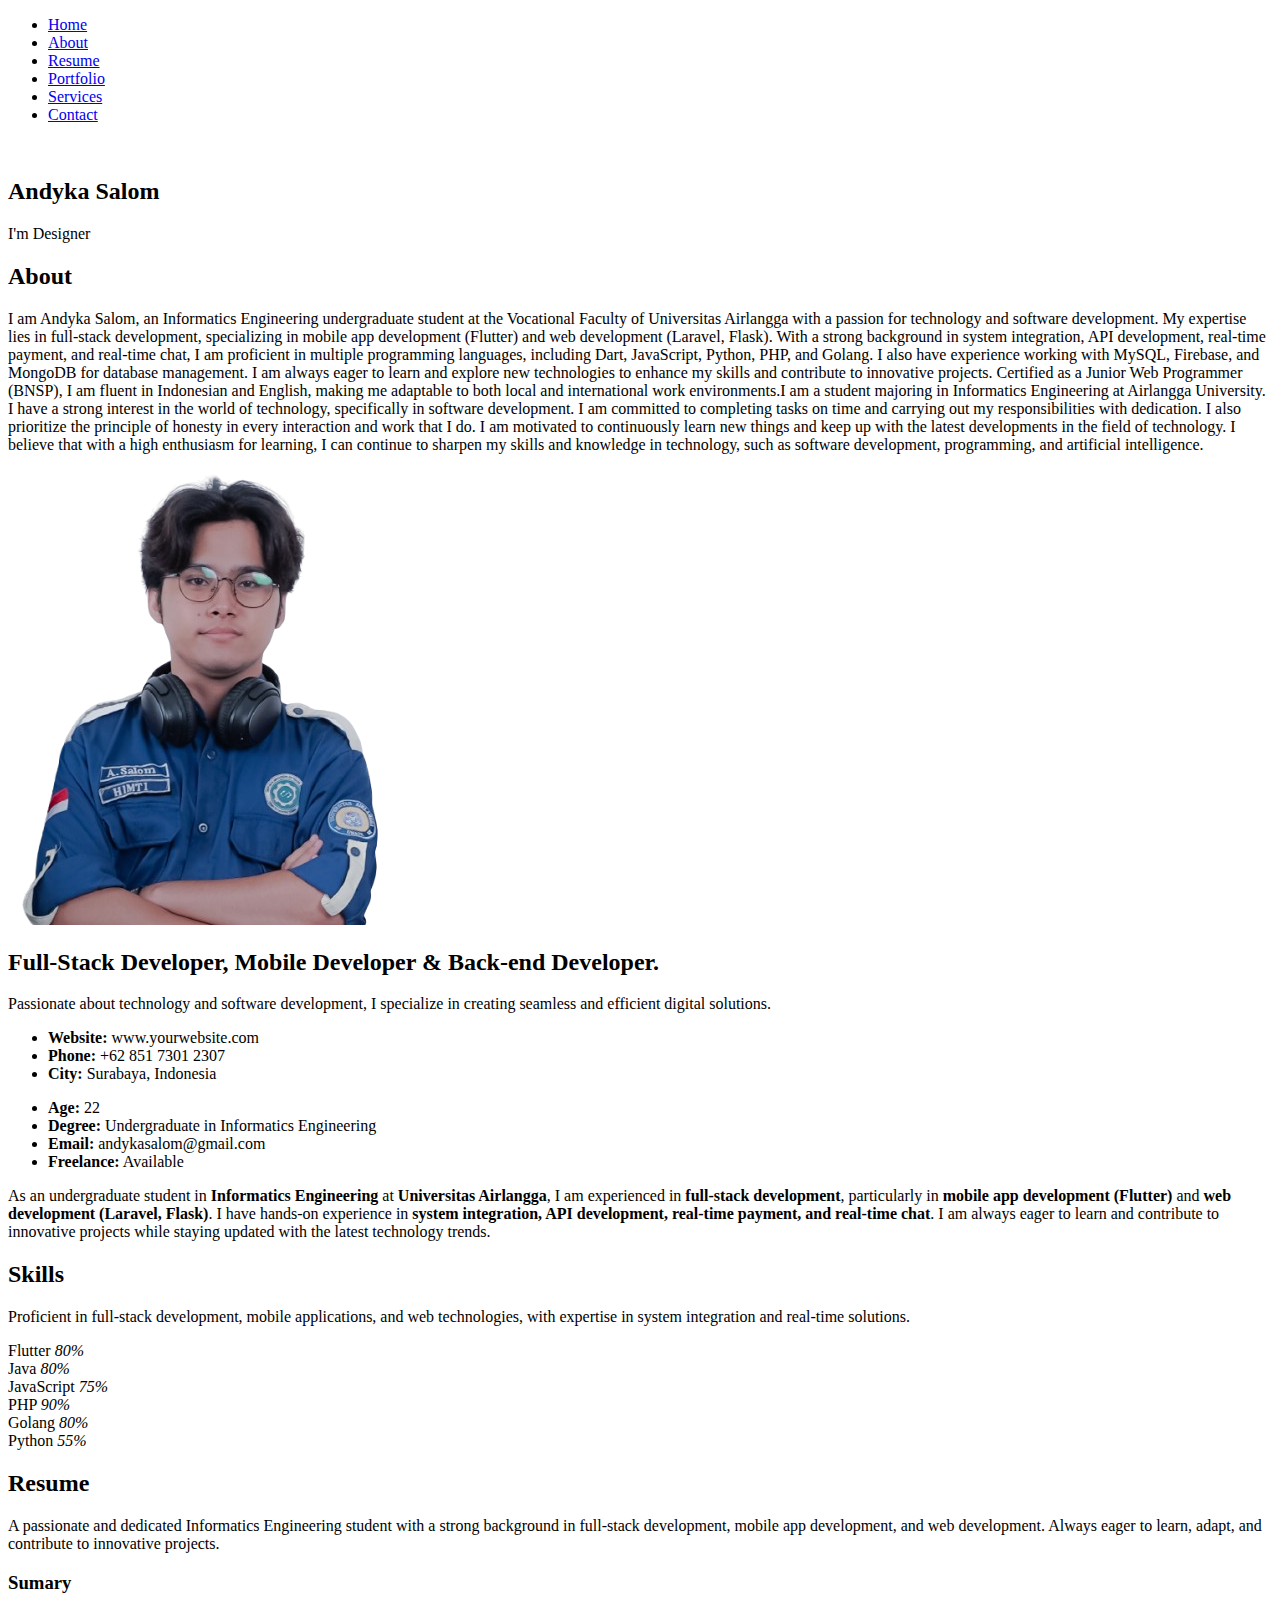
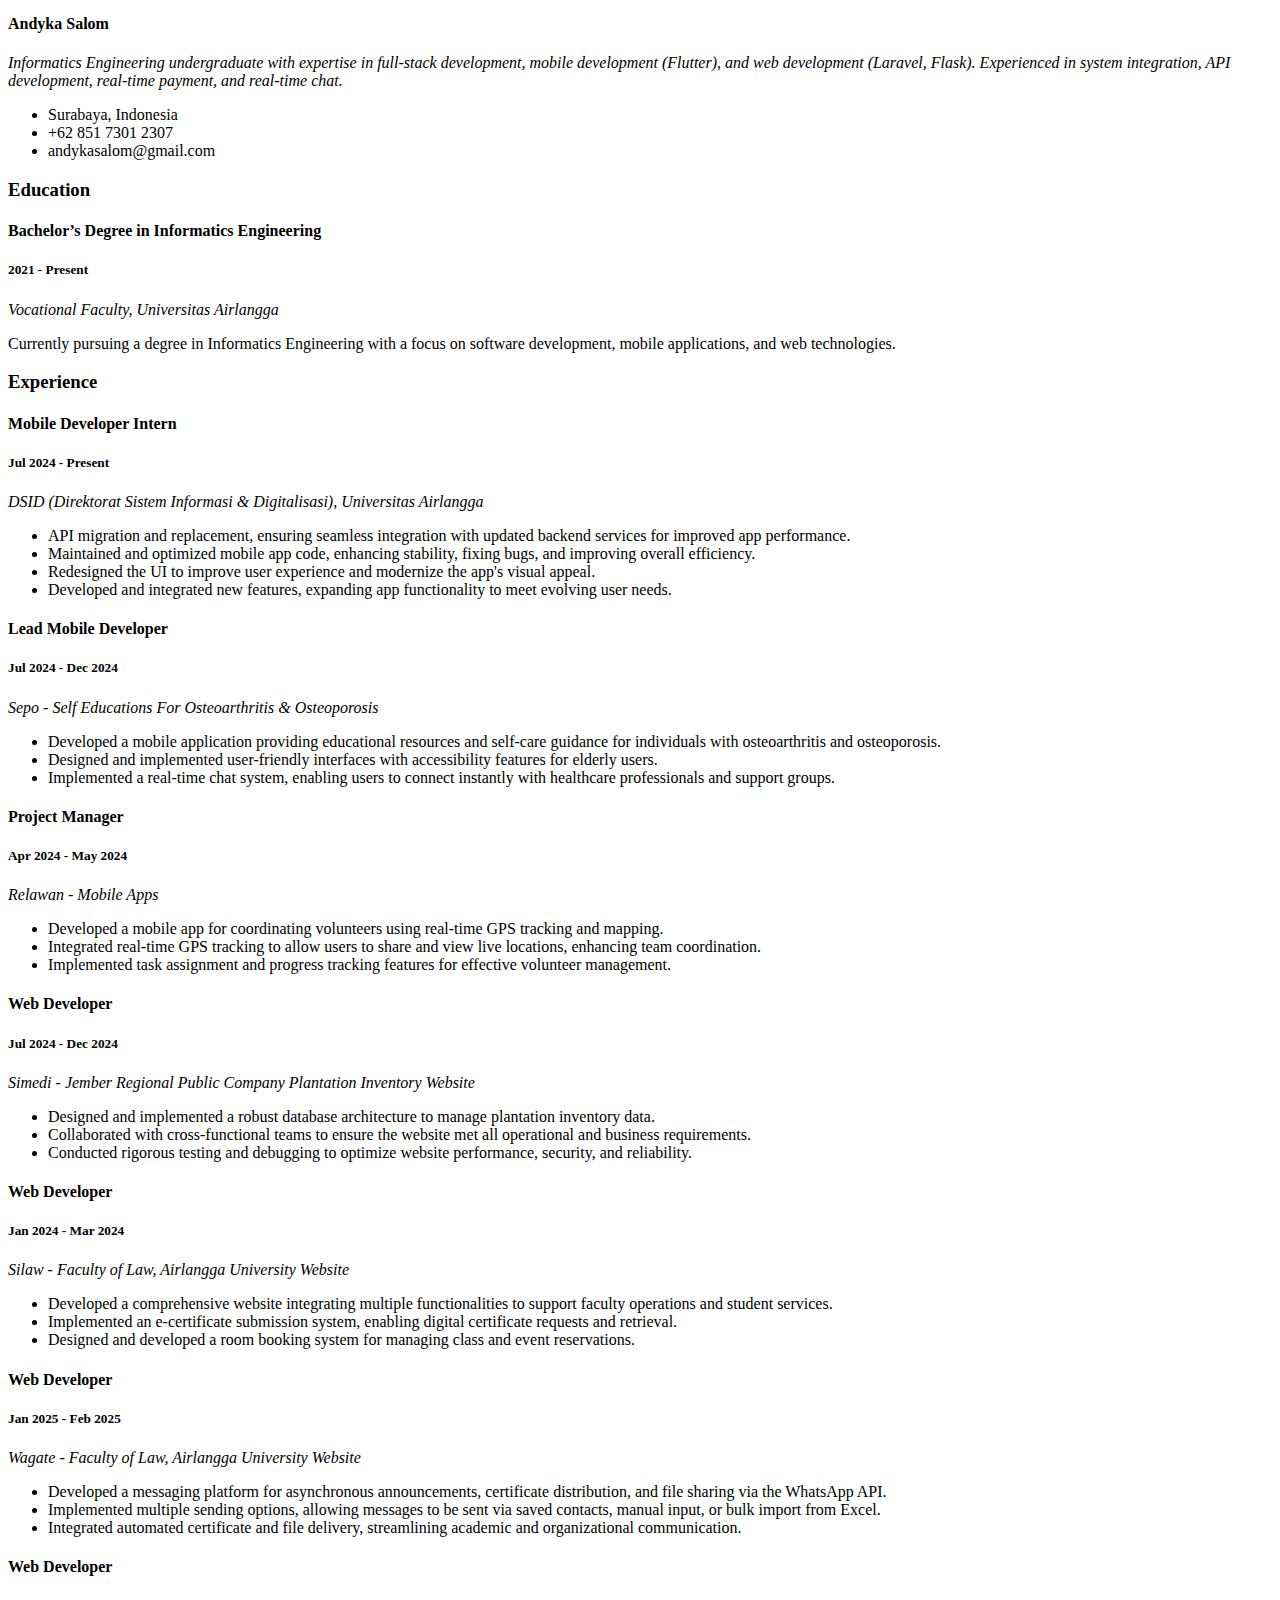
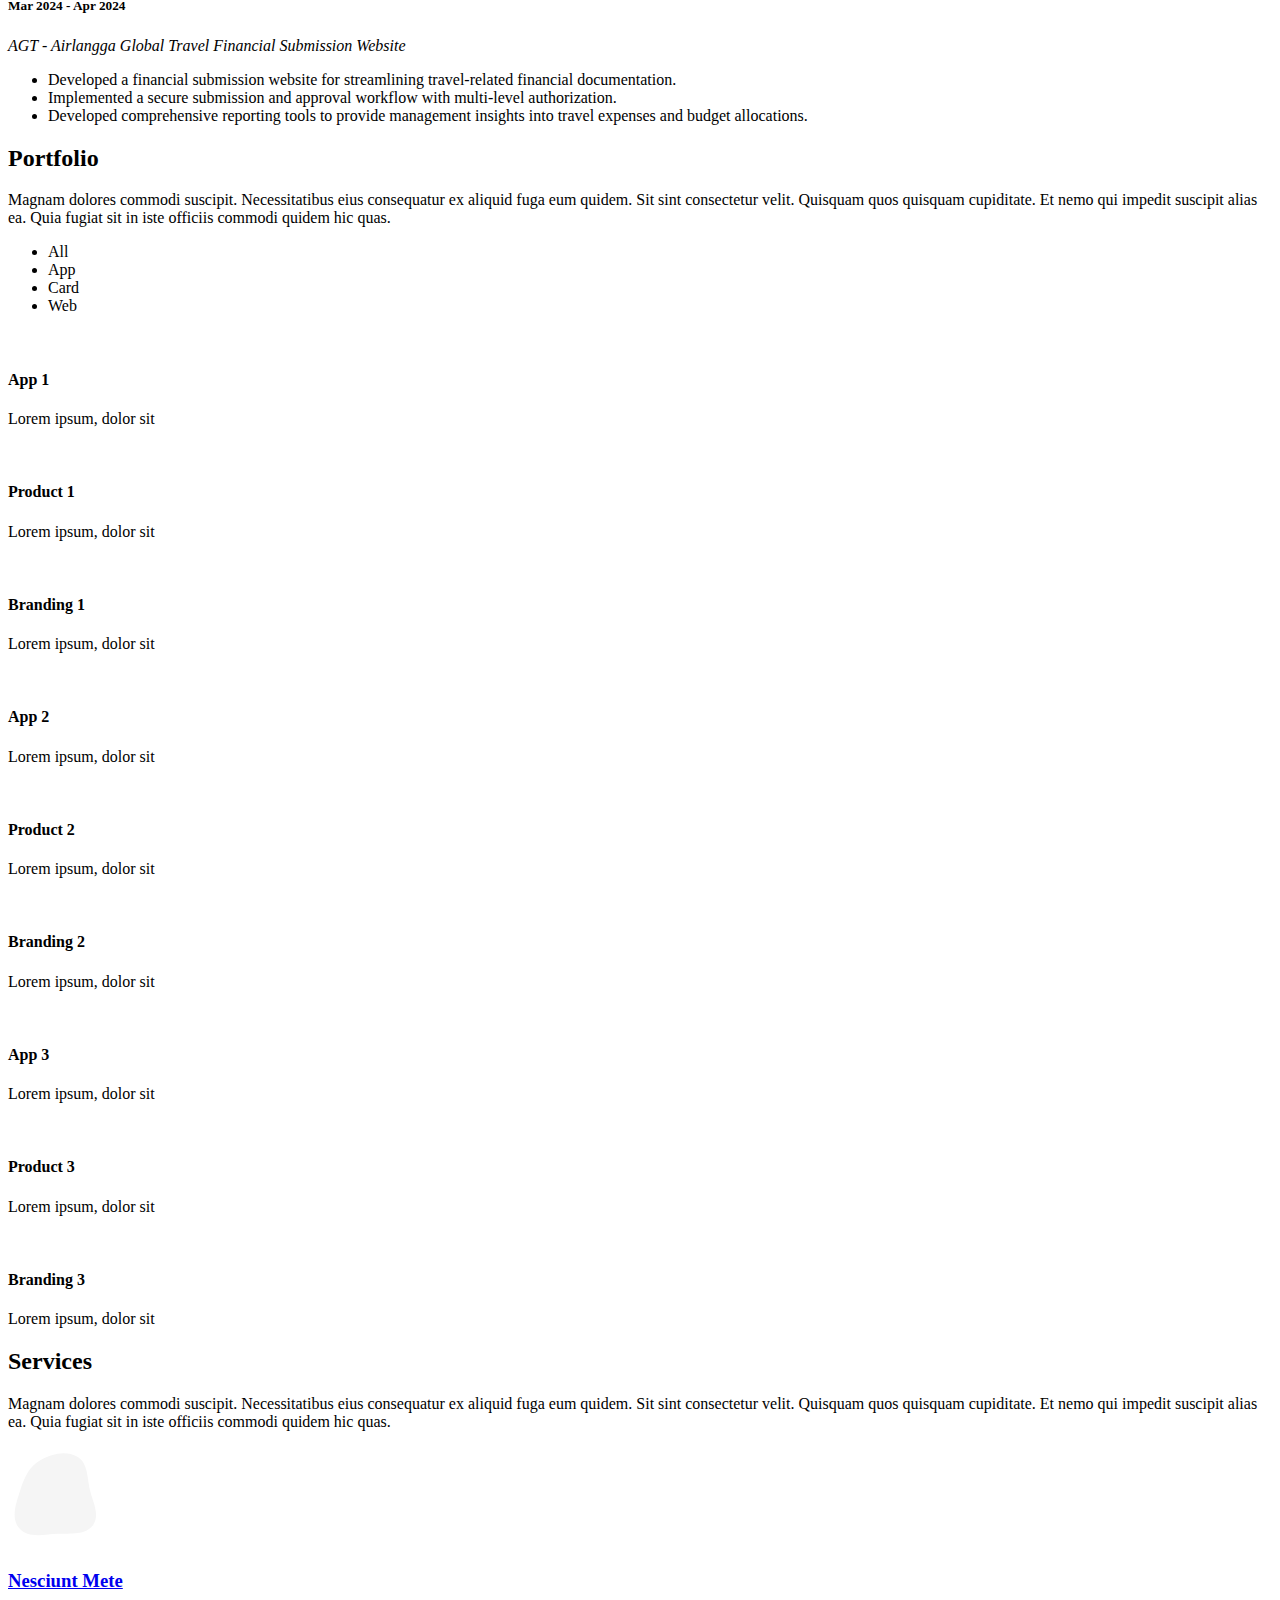
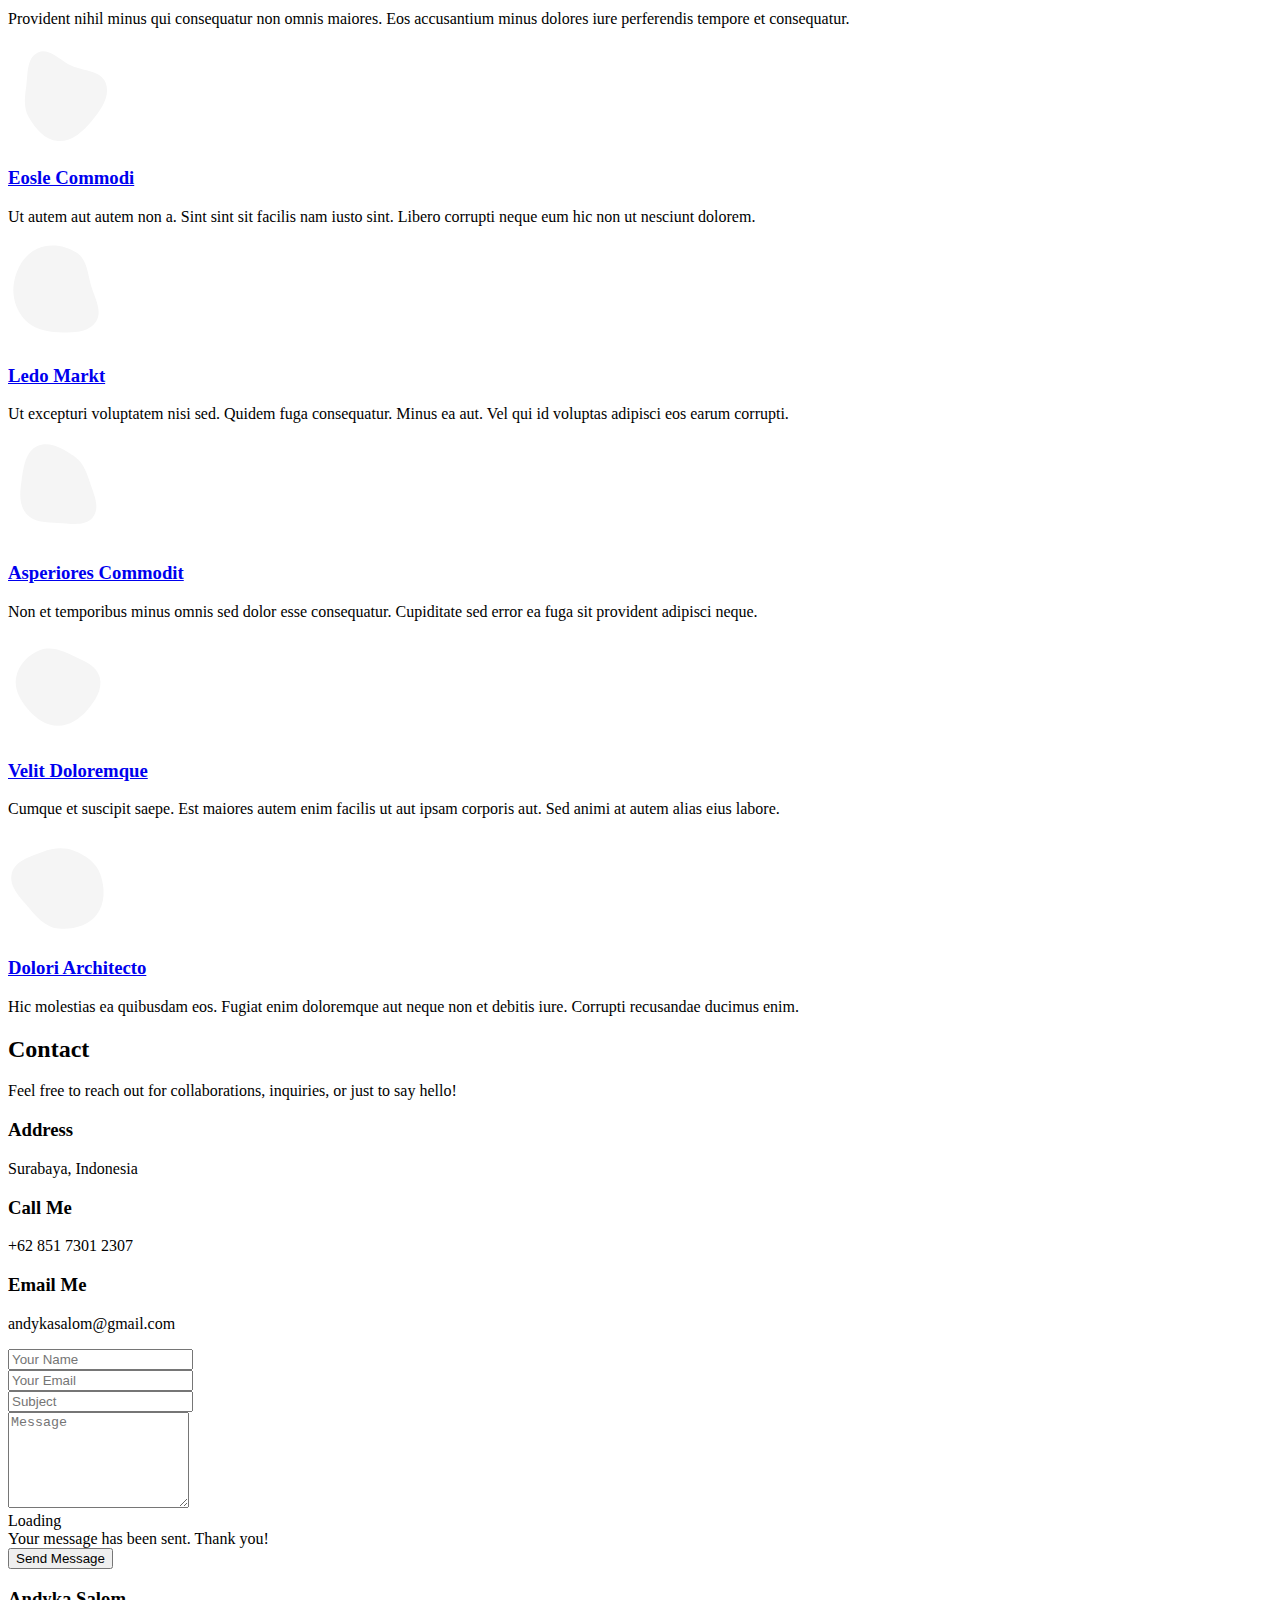
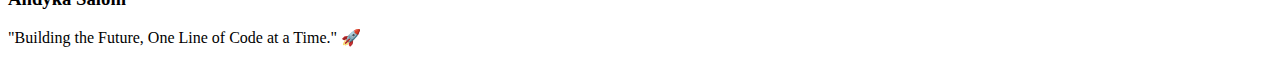
==== index.html @ f360fce7 "update" ====
<!DOCTYPE html>
<html lang="en">

<head>
  <meta charset="utf-8">
  <meta content="width=device-width, initial-scale=1.0" name="viewport">
  <title>andyka Portofolio </title>
  <meta content="" name="description">
  <meta content="" name="keywords">

  <!-- Favicons -->
  <!-- <link href="assets/img/favicon.png" rel="icon">
  <link href="assets/img/apple-touch-icon.png" rel="apple-touch-icon"> -->

  <!-- Fonts -->
  <link href="https://fonts.googleapis.com" rel="preconnect">
  <link href="https://fonts.gstatic.com" rel="preconnect" crossorigin>
  <link href="https://fonts.googleapis.com/css2?family=Roboto:ital,wght@0,100;0,300;0,400;0,500;0,700;0,900;1,100;1,300;1,400;1,500;1,700;1,900&family=Poppins:ital,wght@0,100;0,200;0,300;0,400;0,500;0,600;0,700;0,800;0,900;1,100;1,200;1,300;1,400;1,500;1,600;1,700;1,800;1,900&family=Raleway:ital,wght@0,100;0,200;0,300;0,400;0,500;0,600;0,700;0,800;0,900;1,100;1,200;1,300;1,400;1,500;1,600;1,700;1,800;1,900&display=swap" rel="stylesheet">

  <!-- Vendor CSS Files -->
  <link href="assets/vendor/bootstrap/css/bootstrap.min.css" rel="stylesheet">
  <link href="assets/vendor/bootstrap-icons/bootstrap-icons.css" rel="stylesheet">
  <link href="assets/vendor/aos/aos.css" rel="stylesheet">
  <link href="assets/vendor/glightbox/css/glightbox.min.css" rel="stylesheet">
  <link href="assets/vendor/swiper/swiper-bundle.min.css" rel="stylesheet">

  <!-- Main CSS File -->
  <link href="assets/css/main.css" rel="stylesheet">

</head>

<body class="index-page">

  <header id="header" class="header d-flex flex-column justify-content-center">

    <i class="header-toggle d-xl-none bi bi-list"></i>

    <nav id="navmenu" class="navmenu">
      <ul>
        <li><a href="#hero" class="active"><i class="bi bi-house navicon"></i><span>Home</span></a></li>
        <li><a href="#about"><i class="bi bi-person navicon"></i><span>About</span></a></li>
        <li><a href="#resume"><i class="bi bi-file-earmark-text navicon"></i><span>Resume</span></a></li>
        <li><a href="#portfolio"><i class="bi bi-images navicon"></i><span>Portfolio</span></a></li>
        <li><a href="#services"><i class="bi bi-hdd-stack navicon"></i><span>Services</span></a></li>
        <li><a href="#contact"><i class="bi bi-envelope navicon"></i><span>Contact</span></a></li>
      </ul>
    </nav>

  </header>

  <main class="main">

    <!-- Hero Section -->
    <section id="hero" class="hero section light-background">

      <img src="assets/img/hero-bg.jpg" alt="">

      <div class="container" data-aos="zoom-out">
        <div class="row justify-content-center">
          <div class="col-lg-9">
            <h2>Andyka Salom</h2>
            <p>I'm <span class="typed" data-typed-items="Programmer, Freelancer">Designer</span><span class="typed-cursor typed-cursor--blink" aria-hidden="true"></span></p>
            <div class="social-links">
              <!-- <a href="#"><i class="bi bi-twitter-x"></i></a>
              <a href="#"><i class="bi bi-facebook"></i></a>
              <a href="#"><i class="bi bi-instagram"></i></a> -->
              <a href="https://github.com/andyka-salom"><i class="bi bi-linkedin"></i></a>
            </div>
          </div>
        </div>
      </div>

    </section><!-- /Hero Section -->

    <!-- About Section -->
    <section id="about" class="about section">

      <!-- Section Title -->
      <div class="container section-title" data-aos="fade-up">
        <h2>About</h2>
        <p>I am Andyka Salom, an Informatics Engineering undergraduate student at the Vocational Faculty of Universitas Airlangga with a passion for technology and software development. My expertise lies in full-stack development, specializing in mobile app development (Flutter) and web development (Laravel, Flask).

          With a strong background in system integration, API development, real-time payment, and real-time chat, I am proficient in multiple programming languages, including Dart, JavaScript, Python, PHP, and Golang. I also have experience working with MySQL, Firebase, and MongoDB for database management.
          
          I am always eager to learn and explore new technologies to enhance my skills and contribute to innovative projects. Certified as a Junior Web Programmer (BNSP), I am fluent in Indonesian and English, making me adaptable to both local and international work environments.I am a student majoring in Informatics Engineering at Airlangga University. I have a strong interest in the world of technology, specifically in software development. I am committed to completing tasks on time and carrying out my responsibilities with dedication. I also prioritize the principle of honesty in every interaction and work that I do. I am motivated to continuously learn new things and keep up with the latest developments in the field of technology. I believe that with a high enthusiasm for learning, I can continue to sharpen my skills and knowledge in technology, such as software development, programming, and artificial intelligence.</p>
      </div><!-- End Section Title -->

      <div class="container" data-aos="fade-up" data-aos-delay="100">

        <div class="row gy-4 justify-content-center">
          <div class="col-lg-4">
            <img src="assets/img/profile-img.png" class="img-fluid" alt="">
          </div>
          <div class="col-lg-8 content">
            <h2>Full-Stack Developer, Mobile Developer & Back-end Developer.</h2>
            <p class="fst-italic py-3">
                Passionate about technology and software development, I specialize in creating seamless and efficient digital solutions.
            </p>
            <div class="row">
                <div class="col-lg-6">
                    <ul>
                        <li><i class="bi bi-chevron-right"></i> <strong>Website:</strong> <span>www.yourwebsite.com</span></li>
                        <li><i class="bi bi-chevron-right"></i> <strong>Phone:</strong> <span>+62 851 7301 2307</span></li>
                        <li><i class="bi bi-chevron-right"></i> <strong>City:</strong> <span>Surabaya, Indonesia</span></li>
                    </ul>
                </div>
                <div class="col-lg-6">
                    <ul>
                        <li><i class="bi bi-chevron-right"></i> <strong>Age:</strong> <span>22</span></li>
                        <li><i class="bi bi-chevron-right"></i> <strong>Degree:</strong> <span>Undergraduate in Informatics Engineering</span></li>
                        <li><i class="bi bi-chevron-right"></i> <strong>Email:</strong> <span>andykasalom@gmail.com</span></li>
                        <li><i class="bi bi-chevron-right"></i> <strong>Freelance:</strong> <span>Available</span></li>
                    </ul>
                </div>
            </div>
            <p class="py-3">
                As an undergraduate student in <b>Informatics Engineering</b> at <b>Universitas Airlangga</b>, I am experienced in <b>full-stack development</b>, 
                particularly in <b>mobile app development (Flutter)</b> and <b>web development (Laravel, Flask)</b>. I have hands-on experience in 
              <b>system integration, API development, real-time payment, and real-time chat</b>. I am always eager to learn and contribute to 
                innovative projects while staying updated with the latest technology trends.
            </p>
        </div>
        
        </div>

      </div>

    </section><!-- /About Section -->

    <!-- Stats Section -->
    <!-- <section id="stats" class="stats section">

      <div class="container" data-aos="fade-up" data-aos-delay="100">

        <div class="row gy-4">

          <div class="col-lg-3 col-md-6 d-flex flex-column align-items-center">
            <i class="bi bi-emoji-smile"></i>
            <div class="stats-item">
              <span data-purecounter-start="0" data-purecounter-end="232" data-purecounter-duration="1" class="purecounter"></span>
              <p>Happy Clients</p>
            </div>
          </div>

          <div class="col-lg-3 col-md-6 d-flex flex-column align-items-center">
            <i class="bi bi-journal-richtext"></i>
            <div class="stats-item">
              <span data-purecounter-start="0" data-purecounter-end="521" data-purecounter-duration="1" class="purecounter"></span>
              <p>Projects</p>
            </div>
          </div>

          <div class="col-lg-3 col-md-6 d-flex flex-column align-items-center">
            <i class="bi bi-headset"></i>
            <div class="stats-item">
              <span data-purecounter-start="0" data-purecounter-end="1463" data-purecounter-duration="1" class="purecounter"></span>
              <p>Hours Of Support</p>
            </div>
          </div>

          <div class="col-lg-3 col-md-6 d-flex flex-column align-items-center">
            <i class="bi bi-people"></i>
            <div class="stats-item">
              <span data-purecounter-start="0" data-purecounter-end="15" data-purecounter-duration="1" class="purecounter"></span>
              <p>Hard Workers</p>
            </div>
          </div>

        </div>

      </div>

    </section> -->

    <!-- Skills Section -->
    <section id="skills" class="skills section">

      <!-- Section Title -->
      <div class="container section-title" data-aos="fade-up">
        <h2>Skills</h2>
        <p>Proficient in full-stack development, mobile applications, and web technologies, with expertise in system integration and real-time solutions.</p>
      </div><!-- End Section Title -->

      <div class="container" data-aos="fade-up" data-aos-delay="100">

        <div class="row skills-content skills-animation">

          <div class="col-lg-6">

            <div class="progress">
              <span class="skill"><span>Flutter</span> <i class="val">80%</i></span>
              <div class="progress-bar-wrap">
                <div class="progress-bar" role="progressbar" aria-valuenow="80" aria-valuemin="0" aria-valuemax="100"></div>
              </div>
            </div><!-- End Skills Item -->

            <div class="progress">
              <span class="skill"><span>Java</span> <i class="val">80%</i></span>
              <div class="progress-bar-wrap">
                <div class="progress-bar" role="progressbar" aria-valuenow="80" aria-valuemin="0" aria-valuemax="100"></div>
              </div>
            </div><!-- End Skills Item -->

            <div class="progress">
              <span class="skill"><span>JavaScript</span> <i class="val">75%</i></span>
              <div class="progress-bar-wrap">
                <div class="progress-bar" role="progressbar" aria-valuenow="75" aria-valuemin="0" aria-valuemax="100"></div>
              </div>
            </div><!-- End Skills Item -->

          </div>

          <div class="col-lg-6">

            <div class="progress">
              <span class="skill"><span>PHP</span> <i class="val">90%</i></span>
              <div class="progress-bar-wrap">
                <div class="progress-bar" role="progressbar" aria-valuenow="90" aria-valuemin="0" aria-valuemax="100"></div>
              </div>
            </div><!-- End Skills Item -->

            <div class="progress">
              <span class="skill"><span>Golang</span> <i class="val">80%</i></span>
              <div class="progress-bar-wrap">
                <div class="progress-bar" role="progressbar" aria-valuenow="80" aria-valuemin="0" aria-valuemax="100"></div>
              </div>
            </div><!-- End Skills Item -->

            <div class="progress">
              <span class="skill"><span>Python</span> <i class="val">55%</i></span>
              <div class="progress-bar-wrap">
                <div class="progress-bar" role="progressbar" aria-valuenow="55" aria-valuemin="0" aria-valuemax="100"></div>
              </div>
            </div><!-- End Skills Item -->

          </div>

        </div>

      </div>

    </section><!-- /Skills Section -->

    <!-- Resume Section -->
    <section id="resume" class="resume section">

      <!-- Section Title -->
      <div class="container section-title" data-aos="fade-up">
        <h2>Resume</h2>
        <p>A passionate and dedicated Informatics Engineering student with a strong background in full-stack development, mobile app development, and web development. Always eager to learn, adapt, and contribute to innovative projects.</p>
    </div>

      <div class="container">

        <div class="row">

          <div class="col-lg-6" data-aos="fade-up" data-aos-delay="100">
            <h3 class="resume-title">Sumary</h3>

            <div class="resume-item pb-0">
              <h4>Andyka Salom</h4>
              <p><em>Informatics Engineering undergraduate with expertise in full-stack development, mobile development (Flutter), and web development (Laravel, Flask). Experienced in system integration, API development, real-time payment, and real-time chat.</em></p>
              <ul>
                  <li>Surabaya, Indonesia</li>
                  <li>+62 851 7301 2307</li>
                  <li>andykasalom@gmail.com</li>
              </ul>
          </div><!-- Edn Resume Item -->

          <h3 class="resume-title">Education</h3>
          <div class="resume-item">
              <h4>Bachelor’s Degree in Informatics Engineering</h4>
              <h5>2021 - Present</h5>
              <p><em>Vocational Faculty, Universitas Airlangga</em></p>
              <p>Currently pursuing a degree in Informatics Engineering with a focus on software development, mobile applications, and web technologies.</p>
          </div><!-- Edn Resume Item -->


          <h3 class="resume-title">Experience</h3>
        
            <div class="resume-item">
                <h4>Mobile Developer Intern</h4>
                <h5>Jul 2024 - Present</h5>
                <p><em>DSID (Direktorat Sistem Informasi & Digitalisasi), Universitas Airlangga</em></p>
                <ul>
                    <li>API migration and replacement, ensuring seamless integration with updated backend services for improved app performance.</li>
                    <li>Maintained and optimized mobile app code, enhancing stability, fixing bugs, and improving overall efficiency.</li>
                    <li>Redesigned the UI to improve user experience and modernize the app's visual appeal.</li>
                    <li>Developed and integrated new features, expanding app functionality to meet evolving user needs.</li>
                </ul>
            </div><!-- End Resume Item -->
        
            <div class="resume-item">
                <h4>Lead Mobile Developer</h4>
                <h5>Jul 2024 - Dec 2024</h5>
                <p><em>Sepo - Self Educations For Osteoarthritis & Osteoporosis</em></p>
                <ul>
                    <li>Developed a mobile application providing educational resources and self-care guidance for individuals with osteoarthritis and osteoporosis.</li>
                    <li>Designed and implemented user-friendly interfaces with accessibility features for elderly users.</li>
                    <li>Implemented a real-time chat system, enabling users to connect instantly with healthcare professionals and support groups.</li>
                </ul>
            </div><!-- End Resume Item -->
        
            
          </div>

          <div class="col-lg-6" data-aos="fade-up" data-aos-delay="200">
            
            <div class="resume-item">
              <h4>Project Manager</h4>
              <h5>Apr 2024 - May 2024</h5>
              <p><em>Relawan - Mobile Apps</em></p>
              <ul>
                  <li>Developed a mobile app for coordinating volunteers using real-time GPS tracking and mapping.</li>
                  <li>Integrated real-time GPS tracking to allow users to share and view live locations, enhancing team coordination.</li>
                  <li>Implemented task assignment and progress tracking features for effective volunteer management.</li>
              </ul>
          </div><!-- End Resume Item -->
      
          <div class="resume-item">
              <h4>Web Developer</h4>
              <h5>Jul 2024 - Dec 2024</h5>
              <p><em>Simedi - Jember Regional Public Company Plantation Inventory Website</em></p>
              <ul>
                  <li>Designed and implemented a robust database architecture to manage plantation inventory data.</li>
                  <li>Collaborated with cross-functional teams to ensure the website met all operational and business requirements.</li>
                  <li>Conducted rigorous testing and debugging to optimize website performance, security, and reliability.</li>
              </ul>
          </div><!-- End Resume Item -->
            <div class="resume-item">
                <h4>Web Developer</h4>
                <h5>Jan 2024 - Mar 2024</h5>
                <p><em>Silaw - Faculty of Law, Airlangga University Website</em></p>
                <ul>
                    <li>Developed a comprehensive website integrating multiple functionalities to support faculty operations and student services.</li>
                    <li>Implemented an e-certificate submission system, enabling digital certificate requests and retrieval.</li>
                    <li>Designed and developed a room booking system for managing class and event reservations.</li>
                </ul>
            </div><!-- End Resume Item -->
        
            <div class="resume-item">
                <h4>Web Developer</h4>
                <h5>Jan 2025 - Feb 2025</h5>
                <p><em>Wagate - Faculty of Law, Airlangga University Website</em></p>
                <ul>
                    <li>Developed a messaging platform for asynchronous announcements, certificate distribution, and file sharing via the WhatsApp API.</li>
                    <li>Implemented multiple sending options, allowing messages to be sent via saved contacts, manual input, or bulk import from Excel.</li>
                    <li>Integrated automated certificate and file delivery, streamlining academic and organizational communication.</li>
                </ul>
            </div><!-- End Resume Item -->
        
            <div class="resume-item">
                <h4>Web Developer</h4>
                <h5>Mar 2024 - Apr 2024</h5>
                <p><em>AGT - Airlangga Global Travel Financial Submission Website</em></p>
                <ul>
                    <li>Developed a financial submission website for streamlining travel-related financial documentation.</li>
                    <li>Implemented a secure submission and approval workflow with multi-level authorization.</li>
                    <li>Developed comprehensive reporting tools to provide management insights into travel expenses and budget allocations.</li>
                </ul>
            </div><!-- End Resume Item -->
        
        </div>
        

        </div>

      </div>

    </section><!-- /Resume Section -->

    <!-- Portfolio Section -->
    <section id="portfolio" class="portfolio section">

      <!-- Section Title -->
      <div class="container section-title" data-aos="fade-up">
        <h2>Portfolio</h2>
        <p>Magnam dolores commodi suscipit. Necessitatibus eius consequatur ex aliquid fuga eum quidem. Sit sint consectetur velit. Quisquam quos quisquam cupiditate. Et nemo qui impedit suscipit alias ea. Quia fugiat sit in iste officiis commodi quidem hic quas.</p>
      </div><!-- End Section Title -->

      <div class="container">

        <div class="isotope-layout" data-default-filter="*" data-layout="masonry" data-sort="original-order">

          <ul class="portfolio-filters isotope-filters" data-aos="fade-up" data-aos-delay="100">
            <li data-filter="*" class="filter-active">All</li>
            <li data-filter=".filter-app">App</li>
            <li data-filter=".filter-product">Card</li>
            <li data-filter=".filter-branding">Web</li>
          </ul><!-- End Portfolio Filters -->

          <div class="row gy-4 isotope-container" data-aos="fade-up" data-aos-delay="200">

            <div class="col-lg-4 col-md-6 portfolio-item isotope-item filter-app">
              <img src="assets/img/masonry-portfolio/masonry-portfolio-1.jpg" class="img-fluid" alt="">
              <div class="portfolio-info">
                <h4>App 1</h4>
                <p>Lorem ipsum, dolor sit</p>
                <a href="assets/img/masonry-portfolio/masonry-portfolio-1.jpg" title="App 1" data-gallery="portfolio-gallery-app" class="glightbox preview-link"><i class="bi bi-zoom-in"></i></a>
                <a href="portfolio-details.html" title="More Details" class="details-link"><i class="bi bi-link-45deg"></i></a>
              </div>
            </div><!-- End Portfolio Item -->

            <div class="col-lg-4 col-md-6 portfolio-item isotope-item filter-product">
              <img src="assets/img/masonry-portfolio/masonry-portfolio-2.jpg" class="img-fluid" alt="">
              <div class="portfolio-info">
                <h4>Product 1</h4>
                <p>Lorem ipsum, dolor sit</p>
                <a href="assets/img/masonry-portfolio/masonry-portfolio-2.jpg" title="Product 1" data-gallery="portfolio-gallery-product" class="glightbox preview-link"><i class="bi bi-zoom-in"></i></a>
                <a href="portfolio-details.html" title="More Details" class="details-link"><i class="bi bi-link-45deg"></i></a>
              </div>
            </div><!-- End Portfolio Item -->

            <div class="col-lg-4 col-md-6 portfolio-item isotope-item filter-branding">
              <img src="assets/img/masonry-portfolio/masonry-portfolio-3.jpg" class="img-fluid" alt="">
              <div class="portfolio-info">
                <h4>Branding 1</h4>
                <p>Lorem ipsum, dolor sit</p>
                <a href="assets/img/masonry-portfolio/masonry-portfolio-3.jpg" title="Branding 1" data-gallery="portfolio-gallery-branding" class="glightbox preview-link"><i class="bi bi-zoom-in"></i></a>
                <a href="portfolio-details.html" title="More Details" class="details-link"><i class="bi bi-link-45deg"></i></a>
              </div>
            </div><!-- End Portfolio Item -->

            <div class="col-lg-4 col-md-6 portfolio-item isotope-item filter-app">
              <img src="assets/img/masonry-portfolio/masonry-portfolio-4.jpg" class="img-fluid" alt="">
              <div class="portfolio-info">
                <h4>App 2</h4>
                <p>Lorem ipsum, dolor sit</p>
                <a href="assets/img/masonry-portfolio/masonry-portfolio-4.jpg" title="App 2" data-gallery="portfolio-gallery-app" class="glightbox preview-link"><i class="bi bi-zoom-in"></i></a>
                <a href="portfolio-details.html" title="More Details" class="details-link"><i class="bi bi-link-45deg"></i></a>
              </div>
            </div><!-- End Portfolio Item -->

            <div class="col-lg-4 col-md-6 portfolio-item isotope-item filter-product">
              <img src="assets/img/masonry-portfolio/masonry-portfolio-5.jpg" class="img-fluid" alt="">
              <div class="portfolio-info">
                <h4>Product 2</h4>
                <p>Lorem ipsum, dolor sit</p>
                <a href="assets/img/masonry-portfolio/masonry-portfolio-5.jpg" title="Product 2" data-gallery="portfolio-gallery-product" class="glightbox preview-link"><i class="bi bi-zoom-in"></i></a>
                <a href="portfolio-details.html" title="More Details" class="details-link"><i class="bi bi-link-45deg"></i></a>
              </div>
            </div><!-- End Portfolio Item -->

            <div class="col-lg-4 col-md-6 portfolio-item isotope-item filter-branding">
              <img src="assets/img/masonry-portfolio/masonry-portfolio-6.jpg" class="img-fluid" alt="">
              <div class="portfolio-info">
                <h4>Branding 2</h4>
                <p>Lorem ipsum, dolor sit</p>
                <a href="assets/img/masonry-portfolio/masonry-portfolio-6.jpg" title="Branding 2" data-gallery="portfolio-gallery-branding" class="glightbox preview-link"><i class="bi bi-zoom-in"></i></a>
                <a href="portfolio-details.html" title="More Details" class="details-link"><i class="bi bi-link-45deg"></i></a>
              </div>
            </div><!-- End Portfolio Item -->

            <div class="col-lg-4 col-md-6 portfolio-item isotope-item filter-app">
              <img src="assets/img/masonry-portfolio/masonry-portfolio-7.jpg" class="img-fluid" alt="">
              <div class="portfolio-info">
                <h4>App 3</h4>
                <p>Lorem ipsum, dolor sit</p>
                <a href="assets/img/masonry-portfolio/masonry-portfolio-7.jpg" title="App 3" data-gallery="portfolio-gallery-app" class="glightbox preview-link"><i class="bi bi-zoom-in"></i></a>
                <a href="portfolio-details.html" title="More Details" class="details-link"><i class="bi bi-link-45deg"></i></a>
              </div>
            </div><!-- End Portfolio Item -->

            <div class="col-lg-4 col-md-6 portfolio-item isotope-item filter-product">
              <img src="assets/img/masonry-portfolio/masonry-portfolio-8.jpg" class="img-fluid" alt="">
              <div class="portfolio-info">
                <h4>Product 3</h4>
                <p>Lorem ipsum, dolor sit</p>
                <a href="assets/img/masonry-portfolio/masonry-portfolio-8.jpg" title="Product 3" data-gallery="portfolio-gallery-product" class="glightbox preview-link"><i class="bi bi-zoom-in"></i></a>
                <a href="portfolio-details.html" title="More Details" class="details-link"><i class="bi bi-link-45deg"></i></a>
              </div>
            </div><!-- End Portfolio Item -->

            <div class="col-lg-4 col-md-6 portfolio-item isotope-item filter-branding">
              <img src="assets/img/masonry-portfolio/masonry-portfolio-9.jpg" class="img-fluid" alt="">
              <div class="portfolio-info">
                <h4>Branding 3</h4>
                <p>Lorem ipsum, dolor sit</p>
                <a href="assets/img/masonry-portfolio/masonry-portfolio-9.jpg" title="Branding 2" data-gallery="portfolio-gallery-branding" class="glightbox preview-link"><i class="bi bi-zoom-in"></i></a>
                <a href="portfolio-details.html" title="More Details" class="details-link"><i class="bi bi-link-45deg"></i></a>
              </div>
            </div><!-- End Portfolio Item -->

          </div><!-- End Portfolio Container -->

        </div>

      </div>

    </section><!-- /Portfolio Section -->

    <!-- Services Section -->
    <section id="services" class="services section">

      <!-- Section Title -->
      <div class="container section-title" data-aos="fade-up">
        <h2>Services</h2>
        <p>Magnam dolores commodi suscipit. Necessitatibus eius consequatur ex aliquid fuga eum quidem. Sit sint consectetur velit. Quisquam quos quisquam cupiditate. Et nemo qui impedit suscipit alias ea. Quia fugiat sit in iste officiis commodi quidem hic quas.</p>
      </div><!-- End Section Title -->

      <div class="container">

        <div class="row gy-4">

          <div class="col-lg-4 col-md-6" data-aos="fade-up" data-aos-delay="100">
            <div class="service-item item-cyan position-relative">
              <div class="icon">
                <svg width="100" height="100" viewBox="0 0 600 600" xmlns="http://www.w3.org/2000/svg">
                  <path stroke="none" stroke-width="0" fill="#f5f5f5" d="M300,521.0016835830174C376.1290562159157,517.8887921683347,466.0731472004068,529.7835943286574,510.70327084640275,468.03025145048787C554.3714126377745,407.6079735673963,508.03601936045806,328.9844924480964,491.2728898941984,256.3432110539036C474.5976632858925,184.082847569629,479.9380746630129,96.60480741107993,416.23090153303,58.64404602377083C348.86323505073057,18.502131276798302,261.93793281208167,40.57373210992963,193.5410806939664,78.93577620505333C130.42746243093433,114.334589627462,98.30271207620316,179.96522072025542,76.75703585869454,249.04625023123273C51.97151888228291,328.5150500222984,13.704378332031375,421.85034740162234,66.52175969318436,486.19268352777647C119.04800174914682,550.1803526380478,217.28368757567262,524.383925680826,300,521.0016835830174"></path>
                </svg>
                <i class="bi bi-activity"></i>
              </div>
              <a href="#" class="stretched-link">
                <h3>Nesciunt Mete</h3>
              </a>
              <p>Provident nihil minus qui consequatur non omnis maiores. Eos accusantium minus dolores iure perferendis tempore et consequatur.</p>
            </div>
          </div><!-- End Service Item -->

          <div class="col-lg-4 col-md-6" data-aos="fade-up" data-aos-delay="200">
            <div class="service-item item-orange position-relative">
              <div class="icon">
                <svg width="100" height="100" viewBox="0 0 600 600" xmlns="http://www.w3.org/2000/svg">
                  <path stroke="none" stroke-width="0" fill="#f5f5f5" d="M300,582.0697525312426C382.5290701553225,586.8405444964366,449.9789794690241,525.3245884688669,502.5850820975895,461.55621195738473C556.606425686781,396.0723002908107,615.8543463187945,314.28637112970534,586.6730223649479,234.56875336149918C558.9533121215079,158.8439757836574,454.9685369536778,164.00468322053177,381.49747125262974,130.76875717737553C312.15926192815925,99.40240125094834,248.97055460311594,18.661163978235184,179.8680185752513,50.54337015887873C110.5421016452524,82.52863877960104,119.82277516462835,180.83849132639028,109.12597500060166,256.43424936330496C100.08760227029461,320.3096726198365,92.17705696193138,384.0621239912766,124.79988738764834,439.7174275375508C164.83382741302287,508.01625554203684,220.96474134820875,577.5009287672846,300,582.0697525312426"></path>
                </svg>
                <i class="bi bi-broadcast"></i>
              </div>
              <a href="#" class="stretched-link">
                <h3>Eosle Commodi</h3>
              </a>
              <p>Ut autem aut autem non a. Sint sint sit facilis nam iusto sint. Libero corrupti neque eum hic non ut nesciunt dolorem.</p>
            </div>
          </div><!-- End Service Item -->

          <div class="col-lg-4 col-md-6" data-aos="fade-up" data-aos-delay="300">
            <div class="service-item item-teal position-relative">
              <div class="icon">
                <svg width="100" height="100" viewBox="0 0 600 600" xmlns="http://www.w3.org/2000/svg">
                  <path stroke="none" stroke-width="0" fill="#f5f5f5" d="M300,541.5067337569781C382.14930387511276,545.0595476570109,479.8736841581634,548.3450877840088,526.4010558755058,480.5488172755941C571.5218469581645,414.80211281144784,517.5187510058486,332.0715597781072,496.52539010469104,255.14436215662573C477.37192572678356,184.95920475031193,473.57363656557914,105.61284051026155,413.0603344069578,65.22779650032875C343.27470386102294,18.654635553484475,251.2091493199835,5.337323636656869,175.0934190732945,40.62881213300186C97.87086631185822,76.43348514350839,51.98124368387456,156.15599469081315,36.44837278890362,239.84606092416172C21.716077023791087,319.22268207091537,43.775223500013084,401.1760424656574,96.891909868211,461.97329694683043C147.22146801428983,519.5804099606455,223.5754009179313,538.201503339737,300,541.5067337569781"></path>
                </svg>
                <i class="bi bi-easel"></i>
              </div>
              <a href="#" class="stretched-link">
                <h3>Ledo Markt</h3>
              </a>
              <p>Ut excepturi voluptatem nisi sed. Quidem fuga consequatur. Minus ea aut. Vel qui id voluptas adipisci eos earum corrupti.</p>
            </div>
          </div><!-- End Service Item -->

          <div class="col-lg-4 col-md-6" data-aos="fade-up" data-aos-delay="400">
            <div class="service-item item-red position-relative">
              <div class="icon">
                <svg width="100" height="100" viewBox="0 0 600 600" xmlns="http://www.w3.org/2000/svg">
                  <path stroke="none" stroke-width="0" fill="#f5f5f5" d="M300,503.46388370962813C374.79870501325706,506.71871716319447,464.8034551963731,527.1746412648533,510.4981551193396,467.86667711651364C555.9287308511215,408.9015244558933,512.6030010748507,327.5744911775523,490.211057578863,256.5855673507754C471.097692560561,195.9906835881958,447.69079081568157,138.11976852964426,395.19560036434837,102.3242989838813C329.3053358748298,57.3949838291264,248.02791733380457,8.279543830951368,175.87071277845988,42.242879143198664C103.41431057327972,76.34704239035025,93.79494320519305,170.9812938413882,81.28167332365135,250.07896920659033C70.17666984294237,320.27484674793965,64.84698225790005,396.69656628748305,111.28512138212992,450.4950937839243C156.20124167950087,502.5303643271138,231.32542653798444,500.4755392045468,300,503.46388370962813"></path>
                </svg>
                <i class="bi bi-bounding-box-circles"></i>
              </div>
              <a href="#" class="stretched-link">
                <h3>Asperiores Commodit</h3>
              </a>
              <p>Non et temporibus minus omnis sed dolor esse consequatur. Cupiditate sed error ea fuga sit provident adipisci neque.</p>
              <a href="#" class="stretched-link"></a>
            </div>
          </div><!-- End Service Item -->

          <div class="col-lg-4 col-md-6" data-aos="fade-up" data-aos-delay="500">
            <div class="service-item item-indigo position-relative">
              <div class="icon">
                <svg width="100" height="100" viewBox="0 0 600 600" xmlns="http://www.w3.org/2000/svg">
                  <path stroke="none" stroke-width="0" fill="#f5f5f5" d="M300,532.3542879108572C369.38199826031484,532.3153073249985,429.10787420159085,491.63046689027357,474.5244479745417,439.17860296908856C522.8885846962883,383.3225815378663,569.1668002868075,314.3205725914397,550.7432151929288,242.7694973846089C532.6665558377875,172.5657663291529,456.2379748765914,142.6223662098291,390.3689995646985,112.34683881706744C326.66090330228417,83.06452184765237,258.84405631176094,53.51806209861945,193.32584062364296,78.48882559362697C121.61183558270385,105.82097193414197,62.805066853699245,167.19869350419734,48.57481801355237,242.6138429142374C34.843463184063346,315.3850353017275,76.69343916112496,383.4422959591041,125.22947124332185,439.3748458443577C170.7312796277747,491.8107796887764,230.57421082200815,532.3932930995766,300,532.3542879108572"></path>
                </svg>
                <i class="bi bi-calendar4-week icon"></i>
              </div>
              <a href="#" class="stretched-link">
                <h3>Velit Doloremque</h3>
              </a>
              <p>Cumque et suscipit saepe. Est maiores autem enim facilis ut aut ipsam corporis aut. Sed animi at autem alias eius labore.</p>
              <a href="#" class="stretched-link"></a>
            </div>
          </div><!-- End Service Item -->

          <div class="col-lg-4 col-md-6" data-aos="fade-up" data-aos-delay="600">
            <div class="service-item item-pink position-relative">
              <div class="icon">
                <svg width="100" height="100" viewBox="0 0 600 600" xmlns="http://www.w3.org/2000/svg">
                  <path stroke="none" stroke-width="0" fill="#f5f5f5" d="M300,566.797414625762C385.7384707136149,576.1784315230908,478.7894351017131,552.8928747891023,531.9192734346935,484.94944893311C584.6109503024035,417.5663521118492,582.489472248146,322.67544863468447,553.9536738515405,242.03673114598146C529.1557734026468,171.96086150256528,465.24506316201064,127.66468636344209,395.9583748389544,100.7403814666027C334.2173773831606,76.7482773500951,269.4350130405921,84.62216499799875,207.1952322260088,107.2889140133804C132.92018162631612,134.33871894543012,41.79353780512637,160.00259165414826,22.644507872594943,236.69541883565114C3.319112789854554,314.0945973066697,72.72355303640163,379.243833228382,124.04198916343866,440.3218312028393C172.9286146004772,498.5055451809895,224.45579914871206,558.5317968840102,300,566.797414625762"></path>
                </svg>
                <i class="bi bi-chat-square-text"></i>
              </div>
              <a href="#" class="stretched-link">
                <h3>Dolori Architecto</h3>
              </a>
              <p>Hic molestias ea quibusdam eos. Fugiat enim doloremque aut neque non et debitis iure. Corrupti recusandae ducimus enim.</p>
              <a href="#" class="stretched-link"></a>
            </div>
          </div><!-- End Service Item -->

        </div>

      </div>

    </section><!-- /Services Section -->
    <!-- Contact Section -->
    <section id="contact" class="contact section">

      <!-- Section Title -->
      <div class="container section-title" data-aos="fade-up">
        <h2>Contact</h2>
        <p>Feel free to reach out for collaborations, inquiries, or just to say hello!</p>
      </div><!-- End Section Title -->

      <div class="container" data-aos="fade" data-aos-delay="100">

        <div class="row gy-4">

          <div class="col-lg-4">
            <div class="info-item d-flex" data-aos="fade-up" data-aos-delay="200">
              <i class="bi bi-geo-alt flex-shrink-0"></i>
              <div>
                <h3>Address</h3>
            <p>Surabaya, Indonesia</p>
          </div>
            </div><!-- End Info Item -->

            <div class="info-item d-flex" data-aos="fade-up" data-aos-delay="300">
              <i class="bi bi-telephone flex-shrink-0"></i>
              <div>
                <h3>Call Me</h3>
                <p>+62 851 7301 2307</p>
              </div>
            </div><!-- End Info Item -->

            <div class="info-item d-flex" data-aos="fade-up" data-aos-delay="400">
              <i class="bi bi-envelope flex-shrink-0"></i>
              <div>
                <h3>Email Me</h3>
            <p>andykasalom@gmail.com</p>
              </div>
            </div><!-- End Info Item -->

          </div>

          <div class="col-lg-8">
            <form action="forms/contact.php" method="post" class="php-email-form" data-aos="fade-up" data-aos-delay="200">
              <div class="row gy-4">

                <div class="col-md-6">
                  <input type="text" name="name" class="form-control" placeholder="Your Name" required="">
                </div>

                <div class="col-md-6 ">
                  <input type="email" class="form-control" name="email" placeholder="Your Email" required="">
                </div>

                <div class="col-md-12">
                  <input type="text" class="form-control" name="subject" placeholder="Subject" required="">
                </div>

                <div class="col-md-12">
                  <textarea class="form-control" name="message" rows="6" placeholder="Message" required=""></textarea>
                </div>

                <div class="col-md-12 text-center">
                  <div class="loading">Loading</div>
                  <div class="error-message"></div>
                  <div class="sent-message">Your message has been sent. Thank you!</div>

                  <button type="submit">Send Message</button>
                </div>

              </div>
            </form>
          </div><!-- End Contact Form -->

        </div>

      </div>

    </section><!-- /Contact Section -->

  </main>

  <footer id="footer" class="footer position-relative light-background">
    <div class="container">
      <h3 class="sitename">Andyka Salom</h3>
      <p>"Building the Future, One Line of Code at a Time." 🚀</p>
      <div class="social-links d-flex justify-content-center">
        <a href="https://github.com/andyka-salom" target="_blank"><i class="bi bi-github"></i></a>
        <!-- <a href="https://www.instagram.com/yourinstagram" target="_blank"><i class="bi bi-instagram"></i></a> -->
        <a href="https://www.linkedin.com/in/andyka-salom" target="_blank"><i class="bi bi-linkedin"></i></a>
      </div> 
    </div>
</footer>


  <!-- Scroll Top -->
  <a href="#" id="scroll-top" class="scroll-top d-flex align-items-center justify-content-center"><i class="bi bi-arrow-up-short"></i></a>

  <!-- Preloader -->
  <div id="preloader"></div>

  <!-- Vendor JS Files -->
  <script src="assets/vendor/bootstrap/js/bootstrap.bundle.min.js"></script>
  <script src="assets/vendor/php-email-form/validate.js"></script>
  <script src="assets/vendor/aos/aos.js"></script>
  <script src="assets/vendor/typed.js/typed.umd.js"></script>
  <script src="assets/vendor/purecounter/purecounter_vanilla.js"></script>
  <script src="assets/vendor/waypoints/noframework.waypoints.js"></script>
  <script src="assets/vendor/glightbox/js/glightbox.min.js"></script>
  <script src="assets/vendor/imagesloaded/imagesloaded.pkgd.min.js"></script>
  <script src="assets/vendor/isotope-layout/isotope.pkgd.min.js"></script>
  <script src="assets/vendor/swiper/swiper-bundle.min.js"></script>

  <!-- Main JS File -->
  <script src="assets/js/main.js"></script>

</body>

</html>
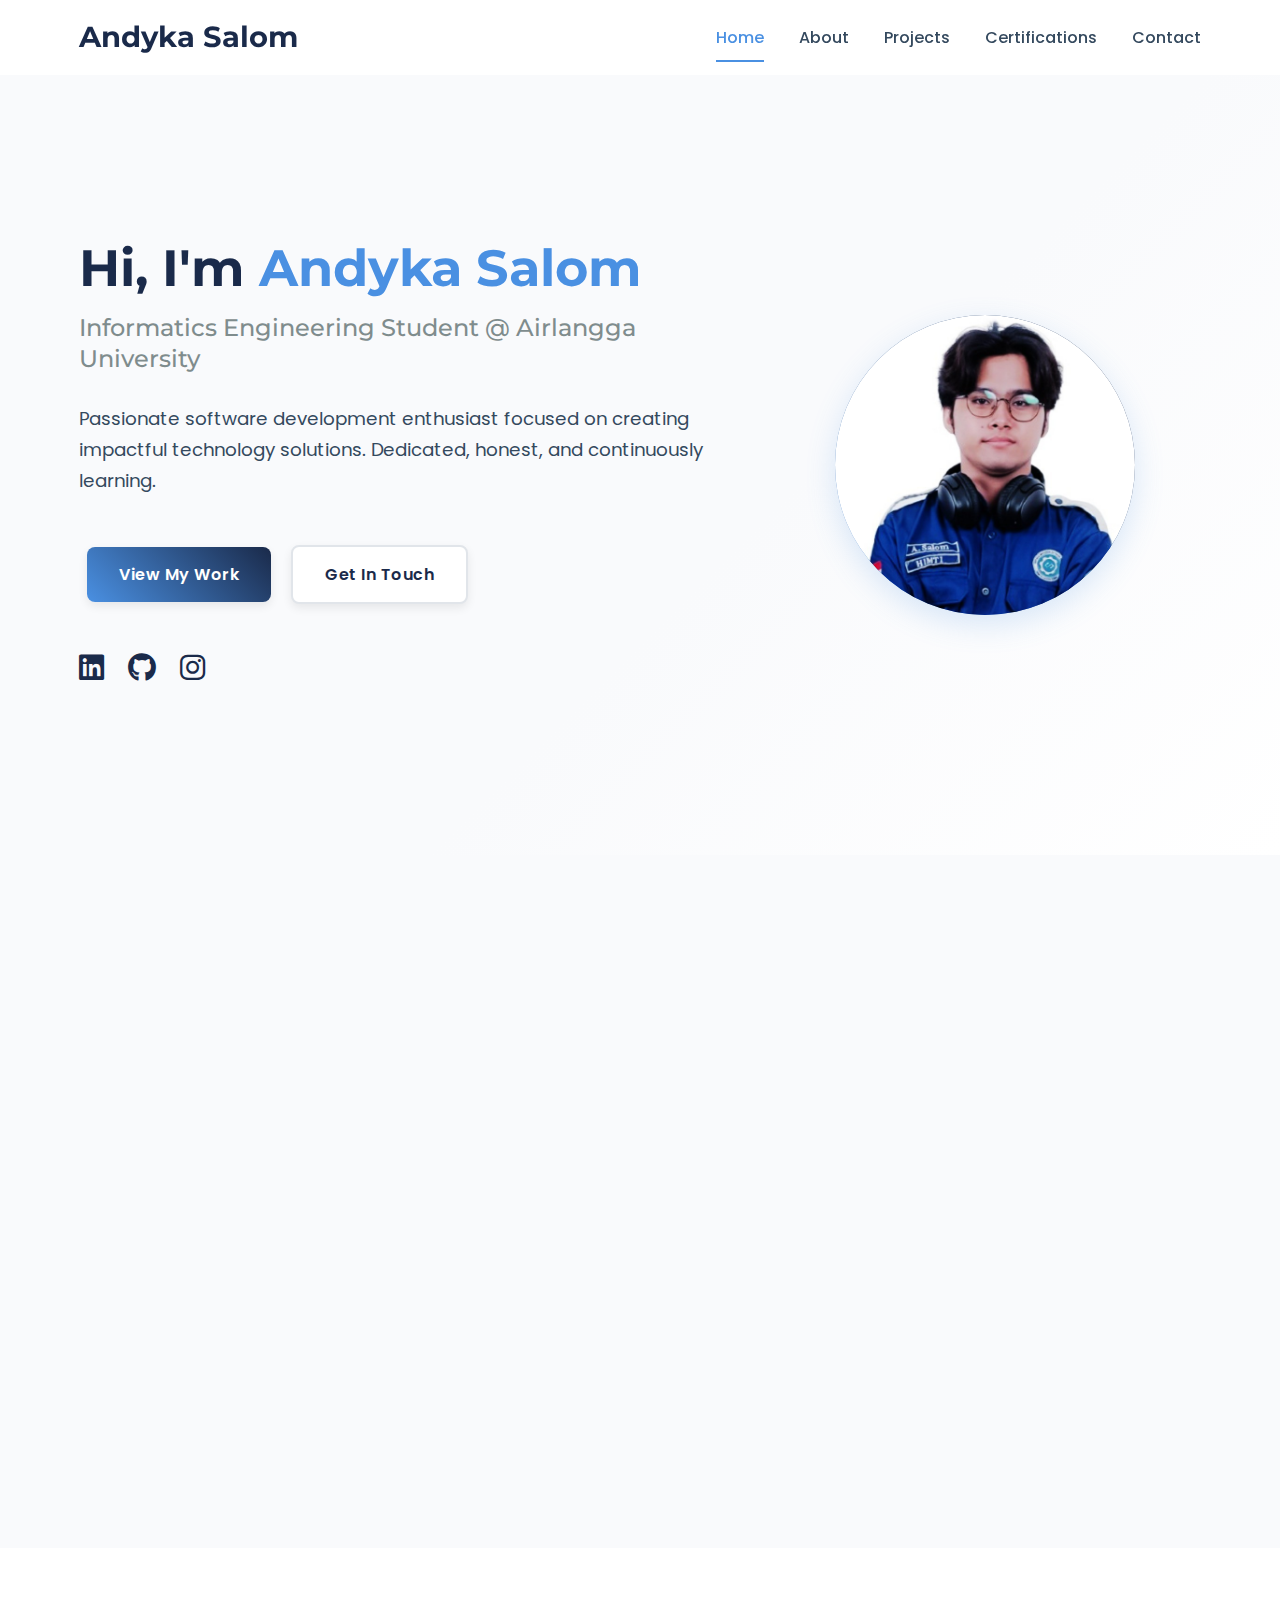
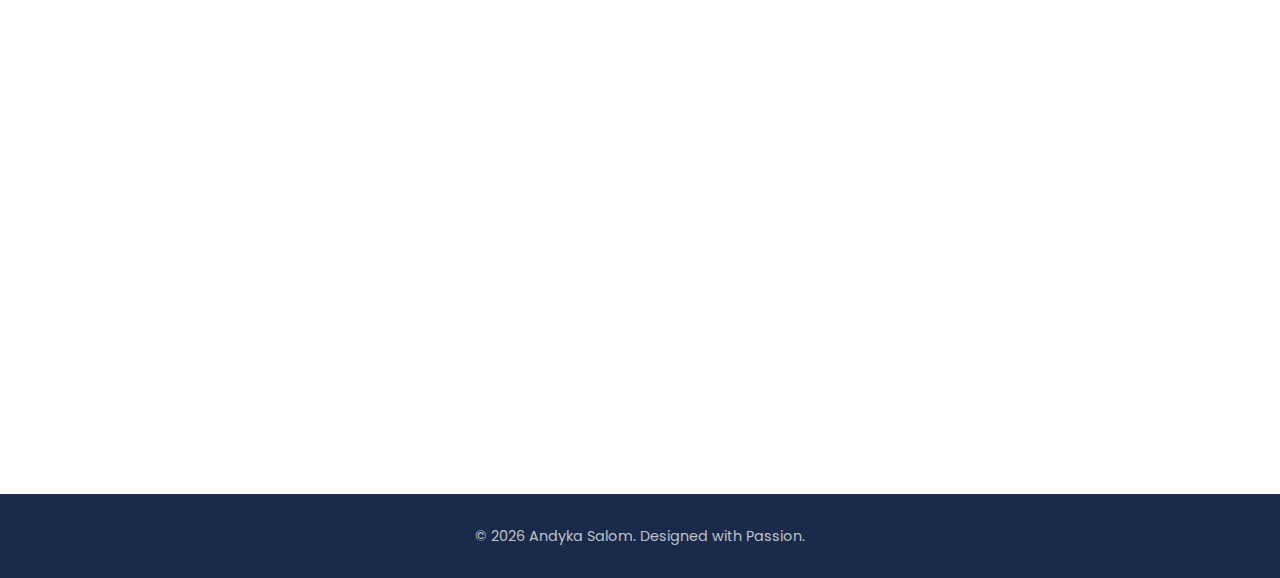
==== commit fd504b24: "update new" ====
--- a/index.html
+++ b/index.html
@@ -1,719 +1,238 @@
 <!DOCTYPE html>
 <html lang="en">
-
 <head>
-  <meta charset="utf-8">
-  <meta content="width=device-width, initial-scale=1.0" name="viewport">
-  <title>andyka Portofolio </title>
-  <meta content="" name="description">
-  <meta content="" name="keywords">
-
-  <!-- Favicons -->
-  <!-- <link href="assets/img/favicon.png" rel="icon">
-  <link href="assets/img/apple-touch-icon.png" rel="apple-touch-icon"> -->
-
-  <!-- Fonts -->
-  <link href="https://fonts.googleapis.com" rel="preconnect">
-  <link href="https://fonts.gstatic.com" rel="preconnect" crossorigin>
-  <link href="https://fonts.googleapis.com/css2?family=Roboto:ital,wght@0,100;0,300;0,400;0,500;0,700;0,900;1,100;1,300;1,400;1,500;1,700;1,900&family=Poppins:ital,wght@0,100;0,200;0,300;0,400;0,500;0,600;0,700;0,800;0,900;1,100;1,200;1,300;1,400;1,500;1,600;1,700;1,800;1,900&family=Raleway:ital,wght@0,100;0,200;0,300;0,400;0,500;0,600;0,700;0,800;0,900;1,100;1,200;1,300;1,400;1,500;1,600;1,700;1,800;1,900&display=swap" rel="stylesheet">
-
-  <!-- Vendor CSS Files -->
-  <link href="assets/vendor/bootstrap/css/bootstrap.min.css" rel="stylesheet">
-  <link href="assets/vendor/bootstrap-icons/bootstrap-icons.css" rel="stylesheet">
-  <link href="assets/vendor/aos/aos.css" rel="stylesheet">
-  <link href="assets/vendor/glightbox/css/glightbox.min.css" rel="stylesheet">
-  <link href="assets/vendor/swiper/swiper-bundle.min.css" rel="stylesheet">
-
-  <!-- Main CSS File -->
-  <link href="assets/css/main.css" rel="stylesheet">
-
+    <meta charset="UTF-8">
+    <meta name="viewport" content="width=device-width, initial-scale=1.0">
+    <title>Andyka Salom - Portfolio | Informatics Engineering</title>
+    <link rel="stylesheet" href="style.css">
+    <!-- Google Fonts -->
+    <link rel="preconnect" href="https://fonts.googleapis.com">
+    <link rel="preconnect" href="https://fonts.gstatic.com" crossorigin>
+    <link href="https://fonts.googleapis.com/css2?family=Montserrat:wght@700&family=Poppins:wght@400;500;600;700&display=swap" rel="stylesheet">
+    <!-- Font Awesome for Icons -->
+    <link rel="stylesheet" href="https://cdnjs.cloudflare.com/ajax/libs/font-awesome/6.2.0/css/all.min.css">
 </head>
-
-<body class="index-page">
-
-  <header id="header" class="header d-flex flex-column justify-content-center">
-
-    <i class="header-toggle d-xl-none bi bi-list"></i>
-
-    <nav id="navmenu" class="navmenu">
-      <ul>
-        <li><a href="#hero" class="active"><i class="bi bi-house navicon"></i><span>Home</span></a></li>
-        <li><a href="#about"><i class="bi bi-person navicon"></i><span>About</span></a></li>
-        <li><a href="#resume"><i class="bi bi-file-earmark-text navicon"></i><span>Resume</span></a></li>
-        <li><a href="#portfolio"><i class="bi bi-images navicon"></i><span>Portfolio</span></a></li>
-        <li><a href="#services"><i class="bi bi-hdd-stack navicon"></i><span>Services</span></a></li>
-        <li><a href="#contact"><i class="bi bi-envelope navicon"></i><span>Contact</span></a></li>
-      </ul>
-    </nav>
-
-  </header>
-
-  <main class="main">
-
-    <!-- Hero Section -->
-    <section id="hero" class="hero section light-background">
-
-      <img src="assets/img/hero-bg.jpg" alt="">
-
-      <div class="container" data-aos="zoom-out">
-        <div class="row justify-content-center">
-          <div class="col-lg-9">
-            <h2>Andyka Salom</h2>
-            <p>I'm <span class="typed" data-typed-items="Programmer, Freelancer">Designer</span><span class="typed-cursor typed-cursor--blink" aria-hidden="true"></span></p>
-            <div class="social-links">
-              <!-- <a href="#"><i class="bi bi-twitter-x"></i></a>
-              <a href="#"><i class="bi bi-facebook"></i></a>
-              <a href="#"><i class="bi bi-instagram"></i></a> -->
-              <a href="https://github.com/andyka-salom"><i class="bi bi-linkedin"></i></a>
-            </div>
-          </div>
+<body>
+
+    <!-- Header -->
+    <header id="header">
+        <div class="container header-container">
+            <div class="logo">
+                <a href="#home">Andyka Salom</a>
+            </div>
+            <nav class="main-nav">
+                <ul>
+                    <li><a href="#home" class="nav-link">Home</a></li>
+                    <li><a href="#about" class="nav-link">About</a></li>
+                    <li><a href="#projects" class="nav-link">Projects</a></li>
+                    <li><a href="#certifications" class="nav-link">Certifications</a></li>
+                    <li><a href="#contact" class="nav-link">Contact</a></li>
+                </ul>
+            </nav>
+            <button class="nav-toggle" aria-label="Toggle navigation">
+                <span class="hamburger"></span>
+            </button>
         </div>
-      </div>
-
-    </section><!-- /Hero Section -->
-
-    <!-- About Section -->
-    <section id="about" class="about section">
-
-      <!-- Section Title -->
-      <div class="container section-title" data-aos="fade-up">
-        <h2>About</h2>
-        <p>I am Andyka Salom, an Informatics Engineering undergraduate student at the Vocational Faculty of Universitas Airlangga with a passion for technology and software development. My expertise lies in full-stack development, specializing in mobile app development (Flutter) and web development (Laravel, Flask).
-
-          With a strong background in system integration, API development, real-time payment, and real-time chat, I am proficient in multiple programming languages, including Dart, JavaScript, Python, PHP, and Golang. I also have experience working with MySQL, Firebase, and MongoDB for database management.
-          
-          I am always eager to learn and explore new technologies to enhance my skills and contribute to innovative projects. Certified as a Junior Web Programmer (BNSP), I am fluent in Indonesian and English, making me adaptable to both local and international work environments.I am a student majoring in Informatics Engineering at Airlangga University. I have a strong interest in the world of technology, specifically in software development. I am committed to completing tasks on time and carrying out my responsibilities with dedication. I also prioritize the principle of honesty in every interaction and work that I do. I am motivated to continuously learn new things and keep up with the latest developments in the field of technology. I believe that with a high enthusiasm for learning, I can continue to sharpen my skills and knowledge in technology, such as software development, programming, and artificial intelligence.</p>
-      </div><!-- End Section Title -->
-
-      <div class="container" data-aos="fade-up" data-aos-delay="100">
-
-        <div class="row gy-4 justify-content-center">
-          <div class="col-lg-4">
-            <img src="assets/img/profile-img.png" class="img-fluid" alt="">
-          </div>
-          <div class="col-lg-8 content">
-            <h2>Full-Stack Developer, Mobile Developer & Back-end Developer.</h2>
-            <p class="fst-italic py-3">
-                Passionate about technology and software development, I specialize in creating seamless and efficient digital solutions.
-            </p>
-            <div class="row">
-                <div class="col-lg-6">
+    </header>
+
+    <main>
+        <!-- Hero Section -->
+        <section id="home" class="hero-section">
+            <div class="container hero-container">
+                <div class="hero-text-content animate-on-scroll fade-in">
+                    <h1>Hi, I'm <span class="highlight">Andyka Salom</span></h1>
+                    <h2>Informatics Engineering Student @ Airlangga University</h2>
+                    <p class="hero-intro">Passionate software development enthusiast focused on creating impactful technology solutions. Dedicated, honest, and continuously learning.</p>
+                     <div class="hero-buttons">
+                        <a href="#projects" class="btn btn-primary">View My Work</a>
+                        <a href="#contact" class="btn btn-secondary">Get In Touch</a>
+                    </div>
+                    <div class="hero-socials">
+                        <a href="https://www.linkedin.com/in/andyka-salom/" target="_blank" aria-label="LinkedIn" title="LinkedIn"><i class="fab fa-linkedin"></i></a>
+                        <a href="https://github.com/andyka-salom" target="_blank" aria-label="GitHub" title="GitHub"><i class="fab fa-github"></i></a>
+                        <a href="#" target="_blank" aria-label="Instagram" title="Instagram"><i class="fab fa-instagram"></i></a> <!-- REPLACE # -->
+                    </div>
+                </div>
+                 <div class="hero-image-container animate-on-scroll fade-in delay-1">
+                     <div class="hero-image-placeholder">
+                          <img src="images/image.jpg" alt="Andyka Salom Profile Picture"> <!-- REPLACE with your photo path -->
+                     </div>
+                 </div>
+            </div>
+        </section>
+
+        <!-- About Me Section -->
+        <section id="about" class="about-section section-bg">
+            <div class="container about-container">
+                <div class="about-text animate-on-scroll slide-up">
+                    <h2>About Me</h2>
+                    <p>I am a dedicated Informatics Engineering student at Airlangga University with a deep passion for technology, particularly software development. My commitment lies in delivering tasks punctually and executing responsibilities with integrity.</p>
+                    <p>Honesty is a core principle in all my interactions. I thrive on learning and actively keep pace with technological advancements, aiming to continually enhance my skills in software development, programming, and artificial intelligence.</p>
+                </div>
+                <div class="about-skills animate-on-scroll slide-up delay-1">
+                    <h3>Core Competencies</h3>
                     <ul>
-                        <li><i class="bi bi-chevron-right"></i> <strong>Website:</strong> <span>www.yourwebsite.com</span></li>
-                        <li><i class="bi bi-chevron-right"></i> <strong>Phone:</strong> <span>+62 851 7301 2307</span></li>
-                        <li><i class="bi bi-chevron-right"></i> <strong>City:</strong> <span>Surabaya, Indonesia</span></li>
+                        <li><i class="fa-solid fa-laptop-code"></i> Programming (Java, Python, JS, PHP, Golang, Dart)</li>
+                        <li><i class="fa-brands fa-html5"></i> Web Dev (HTML, CSS, React, Node.js)</li>
+                         <li><i class="fa-brands fa-android"></i> Mobile Dev (Flutter)</li>
+                        <li><i class="fa-solid fa-database"></i> Databases (SQL, MongoDB)</li>
+                        <li><i class="fa-solid fa-brain"></i> AI/ML Basics (Python Libraries)</li>
+                        <li><i class="fa-solid fa-puzzle-piece"></i> Problem Solving & Algorithms</li>
+                        <li><i class="fa-solid fa-users"></i> Collaboration & Communication</li>
                     </ul>
                 </div>
-                <div class="col-lg-6">
-                    <ul>
-                        <li><i class="bi bi-chevron-right"></i> <strong>Age:</strong> <span>22</span></li>
-                        <li><i class="bi bi-chevron-right"></i> <strong>Degree:</strong> <span>Undergraduate in Informatics Engineering</span></li>
-                        <li><i class="bi bi-chevron-right"></i> <strong>Email:</strong> <span>andykasalom@gmail.com</span></li>
-                        <li><i class="bi bi-chevron-right"></i> <strong>Freelance:</strong> <span>Available</span></li>
-                    </ul>
-                </div>
-            </div>
-            <p class="py-3">
-                As an undergraduate student in <b>Informatics Engineering</b> at <b>Universitas Airlangga</b>, I am experienced in <b>full-stack development</b>, 
-                particularly in <b>mobile app development (Flutter)</b> and <b>web development (Laravel, Flask)</b>. I have hands-on experience in 
-              <b>system integration, API development, real-time payment, and real-time chat</b>. I am always eager to learn and contribute to 
-                innovative projects while staying updated with the latest technology trends.
-            </p>
+            </div>
+        </section>
+
+        <!-- Projects Section -->
+        <section id="projects" class="projects-section">
+            <div class="container">
+                <h2 class="text-center animate-on-scroll fade-in">Featured Projects</h2>
+                <p class="text-center section-subtitle animate-on-scroll fade-in">A selection of projects showcasing my skills.</p>
+                <div class="projects-grid">
+
+                    <!-- Project 1 (Example) - REPLACE -->
+                    <div class="project-item animate-on-scroll fade-in" data-item-type="project" data-id="proj1">
+                        <img src="images/project1-thumb.png" alt="Project 1 Screenshot"> <!-- REPLACE -->
+                        <div class="project-overlay">
+                            <h4>E-Commerce Website</h4> <!-- REPLACE -->
+                            <div class="project-tags">
+                                <span class="tag">React</span> <span class="tag">Node.js</span> <span class="tag">MongoDB</span> <!-- REPLACE -->
+                            </div>
+                        </div>
+                    </div>
+
+                    <!-- Project 2 (Example) - REPLACE -->
+                    <div class="project-item animate-on-scroll fade-in" data-item-type="project" data-id="proj2">
+                        <img src="images/project2-thumb.png" alt="Project 2 Screenshot"> <!-- REPLACE -->
+                         <div class="project-overlay">
+                            <h4>Task Management App</h4> <!-- REPLACE -->
+                            <div class="project-tags">
+                                 <span class="tag">Flutter</span> <span class="tag">Firebase</span> <!-- REPLACE -->
+                             </div>
+                        </div>
+                    </div>
+
+                    <!-- Project 3 (Example) - REPLACE -->
+                    <div class="project-item animate-on-scroll fade-in" data-item-type="project" data-id="proj3">
+                        <img src="images/project3-thumb.png" alt="Project 3 Screenshot"> <!-- REPLACE -->
+                         <div class="project-overlay">
+                            <h4>Data Visualization Dashboard</h4> <!-- REPLACE -->
+                             <div class="project-tags">
+                                 <span class="tag">Python</span> <span class="tag">Flask</span> <span class="tag">Plotly</span> <!-- REPLACE -->
+                             </div>
+                        </div>
+                    </div>
+
+                    <!-- Add more project items here if needed -->
+
+                </div>
+            </div>
+        </section>
+
+        <!-- Certifications Section -->
+        <section id="certifications" class="certifications-section section-bg">
+            <div class="container">
+                <h2 class="text-center animate-on-scroll fade-in">Licenses & Certifications</h2>
+                <p class="text-center section-subtitle animate-on-scroll fade-in">Proof of my continuous learning and skill validation.</p>
+                <div class="certifications-grid">
+
+                    <!-- Certification 1 (Example) - REPLACE -->
+                    <div class="certification-item animate-on-scroll fade-in" data-item-type="certification" data-id="cert1">
+                        <img src="images/cert-aws-thumb.png" alt="AWS Certification Thumbnail"> <!-- REPLACE with thumbnail/logo -->
+                        <div class="certification-overlay">
+                            <h4>AWS Cloud Practitioner</h4> <!-- REPLACE -->
+                        </div>
+                    </div>
+
+                    <!-- Certification 2 (Example) - REPLACE -->
+                     <div class="certification-item animate-on-scroll fade-in" data-item-type="certification" data-id="cert2">
+                        <img src="images/cert-python-thumb.png" alt="Python Certification Thumbnail"> <!-- REPLACE with thumbnail/logo -->
+                        <div class="certification-overlay">
+                            <h4>Python for Data Science</h4> <!-- REPLACE -->
+                        </div>
+                    </div>
+
+                    <!-- Certification 3 (Example) - REPLACE -->
+                     <div class="certification-item animate-on-scroll fade-in" data-item-type="certification" data-id="cert3">
+                        <img src="images/cert-web-thumb.png" alt="Web Development Thumbnail"> <!-- REPLACE with thumbnail/logo -->
+                        <div class="certification-overlay">
+                            <h4>Dicoding: Web Dev Expert</h4> <!-- REPLACE -->
+                        </div>
+                    </div>
+
+                    <!-- Add more certification items here -->
+
+                </div>
+            </div>
+        </section>
+
+        <!-- Contact Section -->
+        <section id="contact" class="contact-section">
+             <div class="container">
+                <h2 class="text-center animate-on-scroll fade-in">Let's Connect</h2>
+                <p class="text-center section-subtitle animate-on-scroll fade-in">Interested in working together or have a question?</p>
+                <div class="contact-content">
+                    <div class="contact-info animate-on-scroll slide-up">
+                        <h3>Contact Details</h3>
+                        <p><i class="fas fa-envelope"></i> <a href="mailto:andykasalom@gmail.com">andykasalom@gmail.com</a></p>
+                        <p><i class="fas fa-phone"></i> <a href="tel:+6285173012307">+62 851 7301 2307</a></p> <!-- Added tel link -->
+                        <p><i class="fas fa-map-marker-alt"></i> Sidoarjo, Indonesia</p>
+                        <div class="contact-social-links">
+                             <a href="https://www.linkedin.com/in/andyka-salom/" target="_blank" aria-label="LinkedIn" title="LinkedIn"><i class="fab fa-linkedin"></i></a>
+                            <a href="https://github.com/andyka-salom" target="_blank" aria-label="GitHub" title="GitHub"><i class="fab fa-github"></i></a>
+                            <a href="#" target="_blank" aria-label="Instagram" title="Instagram"><i class="fab fa-instagram"></i></a> <!-- REPLACE # -->
+                        </div>
+                    </div>
+                    <div class="contact-form-container animate-on-scroll slide-up delay-1">
+                        <h3>Send a Message</h3>
+                        <form id="contact-form" action="YOUR_FORM_ENDPOINT" method="POST"> <!-- CONFIGURE THIS ENDPOINT -->
+                            <div class="form-group"> <input type="text" id="name" name="name" placeholder="Your Name" required> </div>
+                            <div class="form-group"> <input type="email" id="email" name="email" placeholder="Your Email" required> </div>
+                            <div class="form-group"> <input type="text" id="subject" name="subject" placeholder="Subject" required> </div>
+                            <div class="form-group"> <textarea id="message" name="message" rows="5" placeholder="Your Message" required></textarea> </div>
+                            <button type="submit" class="btn btn-primary btn-submit">Send Message <i class="fas fa-paper-plane"></i></button>
+                        </form>
+                         <p id="form-status"></p>
+                    </div>
+                </div>
+            </div>
+        </section>
+    </main>
+
+    <!-- Footer -->
+    <footer class="footer">
+        <div class="container">
+             <a href="#home" class="back-to-top" aria-label="Back to top"><i class="fas fa-arrow-up"></i></a>
+             <p>© <span id="year"></span> Andyka Salom. Designed with Passion.</p>
         </div>
-        
+    </footer>
+
+    <!-- Project/Certification Modal -->
+    <div id="item-modal" class="modal">
+        <div class="modal-content">
+            <span class="modal-close">×</span>
+            <div class="modal-body">
+                <img id="modal-img" src="" alt="Item Image">
+                <h3 id="modal-title"></h3>
+                <div class="modal-details">
+                    <span id="modal-detail-1-container" style="display: none;">
+                        <i id="modal-detail-1-icon" class="fas"></i>
+                        <strong id="modal-detail-1-label"></strong>: <span id="modal-detail-1-value"></span>
+                    </span>
+                     <span id="modal-detail-2-container" style="display: none;">
+                        <i id="modal-detail-2-icon" class="fas"></i>
+                        <strong id="modal-detail-2-label"></strong>: <span id="modal-detail-2-value"></span>
+                    </span>
+                </div>
+                <p id="modal-description"></p>
+                <a id="modal-link" href="#" class="btn btn-secondary" target="_blank" rel="noopener noreferrer" style="display: none;">
+                    <i id="modal-link-icon" class="fas fa-external-link-alt"></i> <span id="modal-link-text">Visit</span>
+                </a>
+            </div>
         </div>
-
-      </div>
-
-    </section><!-- /About Section -->
-
-    <!-- Stats Section -->
-    <!-- <section id="stats" class="stats section">
-
-      <div class="container" data-aos="fade-up" data-aos-delay="100">
-
-        <div class="row gy-4">
-
-          <div class="col-lg-3 col-md-6 d-flex flex-column align-items-center">
-            <i class="bi bi-emoji-smile"></i>
-            <div class="stats-item">
-              <span data-purecounter-start="0" data-purecounter-end="232" data-purecounter-duration="1" class="purecounter"></span>
-              <p>Happy Clients</p>
-            </div>
-          </div>
-
-          <div class="col-lg-3 col-md-6 d-flex flex-column align-items-center">
-            <i class="bi bi-journal-richtext"></i>
-            <div class="stats-item">
-              <span data-purecounter-start="0" data-purecounter-end="521" data-purecounter-duration="1" class="purecounter"></span>
-              <p>Projects</p>
-            </div>
-          </div>
-
-          <div class="col-lg-3 col-md-6 d-flex flex-column align-items-center">
-            <i class="bi bi-headset"></i>
-            <div class="stats-item">
-              <span data-purecounter-start="0" data-purecounter-end="1463" data-purecounter-duration="1" class="purecounter"></span>
-              <p>Hours Of Support</p>
-            </div>
-          </div>
-
-          <div class="col-lg-3 col-md-6 d-flex flex-column align-items-center">
-            <i class="bi bi-people"></i>
-            <div class="stats-item">
-              <span data-purecounter-start="0" data-purecounter-end="15" data-purecounter-duration="1" class="purecounter"></span>
-              <p>Hard Workers</p>
-            </div>
-          </div>
-
-        </div>
-
-      </div>
-
-    </section> -->
-
-    <!-- Skills Section -->
-    <section id="skills" class="skills section">
-
-      <!-- Section Title -->
-      <div class="container section-title" data-aos="fade-up">
-        <h2>Skills</h2>
-        <p>Proficient in full-stack development, mobile applications, and web technologies, with expertise in system integration and real-time solutions.</p>
-      </div><!-- End Section Title -->
-
-      <div class="container" data-aos="fade-up" data-aos-delay="100">
-
-        <div class="row skills-content skills-animation">
-
-          <div class="col-lg-6">
-
-            <div class="progress">
-              <span class="skill"><span>Flutter</span> <i class="val">80%</i></span>
-              <div class="progress-bar-wrap">
-                <div class="progress-bar" role="progressbar" aria-valuenow="80" aria-valuemin="0" aria-valuemax="100"></div>
-              </div>
-            </div><!-- End Skills Item -->
-
-            <div class="progress">
-              <span class="skill"><span>Java</span> <i class="val">80%</i></span>
-              <div class="progress-bar-wrap">
-                <div class="progress-bar" role="progressbar" aria-valuenow="80" aria-valuemin="0" aria-valuemax="100"></div>
-              </div>
-            </div><!-- End Skills Item -->
-
-            <div class="progress">
-              <span class="skill"><span>JavaScript</span> <i class="val">75%</i></span>
-              <div class="progress-bar-wrap">
-                <div class="progress-bar" role="progressbar" aria-valuenow="75" aria-valuemin="0" aria-valuemax="100"></div>
-              </div>
-            </div><!-- End Skills Item -->
-
-          </div>
-
-          <div class="col-lg-6">
-
-            <div class="progress">
-              <span class="skill"><span>PHP</span> <i class="val">90%</i></span>
-              <div class="progress-bar-wrap">
-                <div class="progress-bar" role="progressbar" aria-valuenow="90" aria-valuemin="0" aria-valuemax="100"></div>
-              </div>
-            </div><!-- End Skills Item -->
-
-            <div class="progress">
-              <span class="skill"><span>Golang</span> <i class="val">80%</i></span>
-              <div class="progress-bar-wrap">
-                <div class="progress-bar" role="progressbar" aria-valuenow="80" aria-valuemin="0" aria-valuemax="100"></div>
-              </div>
-            </div><!-- End Skills Item -->
-
-            <div class="progress">
-              <span class="skill"><span>Python</span> <i class="val">55%</i></span>
-              <div class="progress-bar-wrap">
-                <div class="progress-bar" role="progressbar" aria-valuenow="55" aria-valuemin="0" aria-valuemax="100"></div>
-              </div>
-            </div><!-- End Skills Item -->
-
-          </div>
-
-        </div>
-
-      </div>
-
-    </section><!-- /Skills Section -->
-
-    <!-- Resume Section -->
-    <section id="resume" class="resume section">
-
-      <!-- Section Title -->
-      <div class="container section-title" data-aos="fade-up">
-        <h2>Resume</h2>
-        <p>A passionate and dedicated Informatics Engineering student with a strong background in full-stack development, mobile app development, and web development. Always eager to learn, adapt, and contribute to innovative projects.</p>
     </div>
 
-      <div class="container">
-
-        <div class="row">
-
-          <div class="col-lg-6" data-aos="fade-up" data-aos-delay="100">
-            <h3 class="resume-title">Sumary</h3>
-
-            <div class="resume-item pb-0">
-              <h4>Andyka Salom</h4>
-              <p><em>Informatics Engineering undergraduate with expertise in full-stack development, mobile development (Flutter), and web development (Laravel, Flask). Experienced in system integration, API development, real-time payment, and real-time chat.</em></p>
-              <ul>
-                  <li>Surabaya, Indonesia</li>
-                  <li>+62 851 7301 2307</li>
-                  <li>andykasalom@gmail.com</li>
-              </ul>
-          </div><!-- Edn Resume Item -->
-
-          <h3 class="resume-title">Education</h3>
-          <div class="resume-item">
-              <h4>Bachelor’s Degree in Informatics Engineering</h4>
-              <h5>2021 - Present</h5>
-              <p><em>Vocational Faculty, Universitas Airlangga</em></p>
-              <p>Currently pursuing a degree in Informatics Engineering with a focus on software development, mobile applications, and web technologies.</p>
-          </div><!-- Edn Resume Item -->
-
-
-          <h3 class="resume-title">Experience</h3>
-        
-            <div class="resume-item">
-                <h4>Mobile Developer Intern</h4>
-                <h5>Jul 2024 - Present</h5>
-                <p><em>DSID (Direktorat Sistem Informasi & Digitalisasi), Universitas Airlangga</em></p>
-                <ul>
-                    <li>API migration and replacement, ensuring seamless integration with updated backend services for improved app performance.</li>
-                    <li>Maintained and optimized mobile app code, enhancing stability, fixing bugs, and improving overall efficiency.</li>
-                    <li>Redesigned the UI to improve user experience and modernize the app's visual appeal.</li>
-                    <li>Developed and integrated new features, expanding app functionality to meet evolving user needs.</li>
-                </ul>
-            </div><!-- End Resume Item -->
-        
-            <div class="resume-item">
-                <h4>Lead Mobile Developer</h4>
-                <h5>Jul 2024 - Dec 2024</h5>
-                <p><em>Sepo - Self Educations For Osteoarthritis & Osteoporosis</em></p>
-                <ul>
-                    <li>Developed a mobile application providing educational resources and self-care guidance for individuals with osteoarthritis and osteoporosis.</li>
-                    <li>Designed and implemented user-friendly interfaces with accessibility features for elderly users.</li>
-                    <li>Implemented a real-time chat system, enabling users to connect instantly with healthcare professionals and support groups.</li>
-                </ul>
-            </div><!-- End Resume Item -->
-        
-            
-          </div>
-
-          <div class="col-lg-6" data-aos="fade-up" data-aos-delay="200">
-            
-            <div class="resume-item">
-              <h4>Project Manager</h4>
-              <h5>Apr 2024 - May 2024</h5>
-              <p><em>Relawan - Mobile Apps</em></p>
-              <ul>
-                  <li>Developed a mobile app for coordinating volunteers using real-time GPS tracking and mapping.</li>
-                  <li>Integrated real-time GPS tracking to allow users to share and view live locations, enhancing team coordination.</li>
-                  <li>Implemented task assignment and progress tracking features for effective volunteer management.</li>
-              </ul>
-          </div><!-- End Resume Item -->
-      
-          <div class="resume-item">
-              <h4>Web Developer</h4>
-              <h5>Jul 2024 - Dec 2024</h5>
-              <p><em>Simedi - Jember Regional Public Company Plantation Inventory Website</em></p>
-              <ul>
-                  <li>Designed and implemented a robust database architecture to manage plantation inventory data.</li>
-                  <li>Collaborated with cross-functional teams to ensure the website met all operational and business requirements.</li>
-                  <li>Conducted rigorous testing and debugging to optimize website performance, security, and reliability.</li>
-              </ul>
-          </div><!-- End Resume Item -->
-            <div class="resume-item">
-                <h4>Web Developer</h4>
-                <h5>Jan 2024 - Mar 2024</h5>
-                <p><em>Silaw - Faculty of Law, Airlangga University Website</em></p>
-                <ul>
-                    <li>Developed a comprehensive website integrating multiple functionalities to support faculty operations and student services.</li>
-                    <li>Implemented an e-certificate submission system, enabling digital certificate requests and retrieval.</li>
-                    <li>Designed and developed a room booking system for managing class and event reservations.</li>
-                </ul>
-            </div><!-- End Resume Item -->
-        
-            <div class="resume-item">
-                <h4>Web Developer</h4>
-                <h5>Jan 2025 - Feb 2025</h5>
-                <p><em>Wagate - Faculty of Law, Airlangga University Website</em></p>
-                <ul>
-                    <li>Developed a messaging platform for asynchronous announcements, certificate distribution, and file sharing via the WhatsApp API.</li>
-                    <li>Implemented multiple sending options, allowing messages to be sent via saved contacts, manual input, or bulk import from Excel.</li>
-                    <li>Integrated automated certificate and file delivery, streamlining academic and organizational communication.</li>
-                </ul>
-            </div><!-- End Resume Item -->
-        
-            <div class="resume-item">
-                <h4>Web Developer</h4>
-                <h5>Mar 2024 - Apr 2024</h5>
-                <p><em>AGT - Airlangga Global Travel Financial Submission Website</em></p>
-                <ul>
-                    <li>Developed a financial submission website for streamlining travel-related financial documentation.</li>
-                    <li>Implemented a secure submission and approval workflow with multi-level authorization.</li>
-                    <li>Developed comprehensive reporting tools to provide management insights into travel expenses and budget allocations.</li>
-                </ul>
-            </div><!-- End Resume Item -->
-        
-        </div>
-        
-
-        </div>
-
-      </div>
-
-    </section><!-- /Resume Section -->
-
-    <!-- Portfolio Section -->
-    <section id="portfolio" class="portfolio section">
-
-      <!-- Section Title -->
-      <div class="container section-title" data-aos="fade-up">
-        <h2>Portfolio</h2>
-        <p>Magnam dolores commodi suscipit. Necessitatibus eius consequatur ex aliquid fuga eum quidem. Sit sint consectetur velit. Quisquam quos quisquam cupiditate. Et nemo qui impedit suscipit alias ea. Quia fugiat sit in iste officiis commodi quidem hic quas.</p>
-      </div><!-- End Section Title -->
-
-      <div class="container">
-
-        <div class="isotope-layout" data-default-filter="*" data-layout="masonry" data-sort="original-order">
-
-          <ul class="portfolio-filters isotope-filters" data-aos="fade-up" data-aos-delay="100">
-            <li data-filter="*" class="filter-active">All</li>
-            <li data-filter=".filter-app">App</li>
-            <li data-filter=".filter-product">Card</li>
-            <li data-filter=".filter-branding">Web</li>
-          </ul><!-- End Portfolio Filters -->
-
-          <div class="row gy-4 isotope-container" data-aos="fade-up" data-aos-delay="200">
-
-            <div class="col-lg-4 col-md-6 portfolio-item isotope-item filter-app">
-              <img src="assets/img/masonry-portfolio/masonry-portfolio-1.jpg" class="img-fluid" alt="">
-              <div class="portfolio-info">
-                <h4>App 1</h4>
-                <p>Lorem ipsum, dolor sit</p>
-                <a href="assets/img/masonry-portfolio/masonry-portfolio-1.jpg" title="App 1" data-gallery="portfolio-gallery-app" class="glightbox preview-link"><i class="bi bi-zoom-in"></i></a>
-                <a href="portfolio-details.html" title="More Details" class="details-link"><i class="bi bi-link-45deg"></i></a>
-              </div>
-            </div><!-- End Portfolio Item -->
-
-            <div class="col-lg-4 col-md-6 portfolio-item isotope-item filter-product">
-              <img src="assets/img/masonry-portfolio/masonry-portfolio-2.jpg" class="img-fluid" alt="">
-              <div class="portfolio-info">
-                <h4>Product 1</h4>
-                <p>Lorem ipsum, dolor sit</p>
-                <a href="assets/img/masonry-portfolio/masonry-portfolio-2.jpg" title="Product 1" data-gallery="portfolio-gallery-product" class="glightbox preview-link"><i class="bi bi-zoom-in"></i></a>
-                <a href="portfolio-details.html" title="More Details" class="details-link"><i class="bi bi-link-45deg"></i></a>
-              </div>
-            </div><!-- End Portfolio Item -->
-
-            <div class="col-lg-4 col-md-6 portfolio-item isotope-item filter-branding">
-              <img src="assets/img/masonry-portfolio/masonry-portfolio-3.jpg" class="img-fluid" alt="">
-              <div class="portfolio-info">
-                <h4>Branding 1</h4>
-                <p>Lorem ipsum, dolor sit</p>
-                <a href="assets/img/masonry-portfolio/masonry-portfolio-3.jpg" title="Branding 1" data-gallery="portfolio-gallery-branding" class="glightbox preview-link"><i class="bi bi-zoom-in"></i></a>
-                <a href="portfolio-details.html" title="More Details" class="details-link"><i class="bi bi-link-45deg"></i></a>
-              </div>
-            </div><!-- End Portfolio Item -->
-
-            <div class="col-lg-4 col-md-6 portfolio-item isotope-item filter-app">
-              <img src="assets/img/masonry-portfolio/masonry-portfolio-4.jpg" class="img-fluid" alt="">
-              <div class="portfolio-info">
-                <h4>App 2</h4>
-                <p>Lorem ipsum, dolor sit</p>
-                <a href="assets/img/masonry-portfolio/masonry-portfolio-4.jpg" title="App 2" data-gallery="portfolio-gallery-app" class="glightbox preview-link"><i class="bi bi-zoom-in"></i></a>
-                <a href="portfolio-details.html" title="More Details" class="details-link"><i class="bi bi-link-45deg"></i></a>
-              </div>
-            </div><!-- End Portfolio Item -->
-
-            <div class="col-lg-4 col-md-6 portfolio-item isotope-item filter-product">
-              <img src="assets/img/masonry-portfolio/masonry-portfolio-5.jpg" class="img-fluid" alt="">
-              <div class="portfolio-info">
-                <h4>Product 2</h4>
-                <p>Lorem ipsum, dolor sit</p>
-                <a href="assets/img/masonry-portfolio/masonry-portfolio-5.jpg" title="Product 2" data-gallery="portfolio-gallery-product" class="glightbox preview-link"><i class="bi bi-zoom-in"></i></a>
-                <a href="portfolio-details.html" title="More Details" class="details-link"><i class="bi bi-link-45deg"></i></a>
-              </div>
-            </div><!-- End Portfolio Item -->
-
-            <div class="col-lg-4 col-md-6 portfolio-item isotope-item filter-branding">
-              <img src="assets/img/masonry-portfolio/masonry-portfolio-6.jpg" class="img-fluid" alt="">
-              <div class="portfolio-info">
-                <h4>Branding 2</h4>
-                <p>Lorem ipsum, dolor sit</p>
-                <a href="assets/img/masonry-portfolio/masonry-portfolio-6.jpg" title="Branding 2" data-gallery="portfolio-gallery-branding" class="glightbox preview-link"><i class="bi bi-zoom-in"></i></a>
-                <a href="portfolio-details.html" title="More Details" class="details-link"><i class="bi bi-link-45deg"></i></a>
-              </div>
-            </div><!-- End Portfolio Item -->
-
-            <div class="col-lg-4 col-md-6 portfolio-item isotope-item filter-app">
-              <img src="assets/img/masonry-portfolio/masonry-portfolio-7.jpg" class="img-fluid" alt="">
-              <div class="portfolio-info">
-                <h4>App 3</h4>
-                <p>Lorem ipsum, dolor sit</p>
-                <a href="assets/img/masonry-portfolio/masonry-portfolio-7.jpg" title="App 3" data-gallery="portfolio-gallery-app" class="glightbox preview-link"><i class="bi bi-zoom-in"></i></a>
-                <a href="portfolio-details.html" title="More Details" class="details-link"><i class="bi bi-link-45deg"></i></a>
-              </div>
-            </div><!-- End Portfolio Item -->
-
-            <div class="col-lg-4 col-md-6 portfolio-item isotope-item filter-product">
-              <img src="assets/img/masonry-portfolio/masonry-portfolio-8.jpg" class="img-fluid" alt="">
-              <div class="portfolio-info">
-                <h4>Product 3</h4>
-                <p>Lorem ipsum, dolor sit</p>
-                <a href="assets/img/masonry-portfolio/masonry-portfolio-8.jpg" title="Product 3" data-gallery="portfolio-gallery-product" class="glightbox preview-link"><i class="bi bi-zoom-in"></i></a>
-                <a href="portfolio-details.html" title="More Details" class="details-link"><i class="bi bi-link-45deg"></i></a>
-              </div>
-            </div><!-- End Portfolio Item -->
-
-            <div class="col-lg-4 col-md-6 portfolio-item isotope-item filter-branding">
-              <img src="assets/img/masonry-portfolio/masonry-portfolio-9.jpg" class="img-fluid" alt="">
-              <div class="portfolio-info">
-                <h4>Branding 3</h4>
-                <p>Lorem ipsum, dolor sit</p>
-                <a href="assets/img/masonry-portfolio/masonry-portfolio-9.jpg" title="Branding 2" data-gallery="portfolio-gallery-branding" class="glightbox preview-link"><i class="bi bi-zoom-in"></i></a>
-                <a href="portfolio-details.html" title="More Details" class="details-link"><i class="bi bi-link-45deg"></i></a>
-              </div>
-            </div><!-- End Portfolio Item -->
-
-          </div><!-- End Portfolio Container -->
-
-        </div>
-
-      </div>
-
-    </section><!-- /Portfolio Section -->
-
-    <!-- Services Section -->
-    <section id="services" class="services section">
-
-      <!-- Section Title -->
-      <div class="container section-title" data-aos="fade-up">
-        <h2>Services</h2>
-        <p>Magnam dolores commodi suscipit. Necessitatibus eius consequatur ex aliquid fuga eum quidem. Sit sint consectetur velit. Quisquam quos quisquam cupiditate. Et nemo qui impedit suscipit alias ea. Quia fugiat sit in iste officiis commodi quidem hic quas.</p>
-      </div><!-- End Section Title -->
-
-      <div class="container">
-
-        <div class="row gy-4">
-
-          <div class="col-lg-4 col-md-6" data-aos="fade-up" data-aos-delay="100">
-            <div class="service-item item-cyan position-relative">
-              <div class="icon">
-                <svg width="100" height="100" viewBox="0 0 600 600" xmlns="http://www.w3.org/2000/svg">
-                  <path stroke="none" stroke-width="0" fill="#f5f5f5" d="M300,521.0016835830174C376.1290562159157,517.8887921683347,466.0731472004068,529.7835943286574,510.70327084640275,468.03025145048787C554.3714126377745,407.6079735673963,508.03601936045806,328.9844924480964,491.2728898941984,256.3432110539036C474.5976632858925,184.082847569629,479.9380746630129,96.60480741107993,416.23090153303,58.64404602377083C348.86323505073057,18.502131276798302,261.93793281208167,40.57373210992963,193.5410806939664,78.93577620505333C130.42746243093433,114.334589627462,98.30271207620316,179.96522072025542,76.75703585869454,249.04625023123273C51.97151888228291,328.5150500222984,13.704378332031375,421.85034740162234,66.52175969318436,486.19268352777647C119.04800174914682,550.1803526380478,217.28368757567262,524.383925680826,300,521.0016835830174"></path>
-                </svg>
-                <i class="bi bi-activity"></i>
-              </div>
-              <a href="#" class="stretched-link">
-                <h3>Nesciunt Mete</h3>
-              </a>
-              <p>Provident nihil minus qui consequatur non omnis maiores. Eos accusantium minus dolores iure perferendis tempore et consequatur.</p>
-            </div>
-          </div><!-- End Service Item -->
-
-          <div class="col-lg-4 col-md-6" data-aos="fade-up" data-aos-delay="200">
-            <div class="service-item item-orange position-relative">
-              <div class="icon">
-                <svg width="100" height="100" viewBox="0 0 600 600" xmlns="http://www.w3.org/2000/svg">
-                  <path stroke="none" stroke-width="0" fill="#f5f5f5" d="M300,582.0697525312426C382.5290701553225,586.8405444964366,449.9789794690241,525.3245884688669,502.5850820975895,461.55621195738473C556.606425686781,396.0723002908107,615.8543463187945,314.28637112970534,586.6730223649479,234.56875336149918C558.9533121215079,158.8439757836574,454.9685369536778,164.00468322053177,381.49747125262974,130.76875717737553C312.15926192815925,99.40240125094834,248.97055460311594,18.661163978235184,179.8680185752513,50.54337015887873C110.5421016452524,82.52863877960104,119.82277516462835,180.83849132639028,109.12597500060166,256.43424936330496C100.08760227029461,320.3096726198365,92.17705696193138,384.0621239912766,124.79988738764834,439.7174275375508C164.83382741302287,508.01625554203684,220.96474134820875,577.5009287672846,300,582.0697525312426"></path>
-                </svg>
-                <i class="bi bi-broadcast"></i>
-              </div>
-              <a href="#" class="stretched-link">
-                <h3>Eosle Commodi</h3>
-              </a>
-              <p>Ut autem aut autem non a. Sint sint sit facilis nam iusto sint. Libero corrupti neque eum hic non ut nesciunt dolorem.</p>
-            </div>
-          </div><!-- End Service Item -->
-
-          <div class="col-lg-4 col-md-6" data-aos="fade-up" data-aos-delay="300">
-            <div class="service-item item-teal position-relative">
-              <div class="icon">
-                <svg width="100" height="100" viewBox="0 0 600 600" xmlns="http://www.w3.org/2000/svg">
-                  <path stroke="none" stroke-width="0" fill="#f5f5f5" d="M300,541.5067337569781C382.14930387511276,545.0595476570109,479.8736841581634,548.3450877840088,526.4010558755058,480.5488172755941C571.5218469581645,414.80211281144784,517.5187510058486,332.0715597781072,496.52539010469104,255.14436215662573C477.37192572678356,184.95920475031193,473.57363656557914,105.61284051026155,413.0603344069578,65.22779650032875C343.27470386102294,18.654635553484475,251.2091493199835,5.337323636656869,175.0934190732945,40.62881213300186C97.87086631185822,76.43348514350839,51.98124368387456,156.15599469081315,36.44837278890362,239.84606092416172C21.716077023791087,319.22268207091537,43.775223500013084,401.1760424656574,96.891909868211,461.97329694683043C147.22146801428983,519.5804099606455,223.5754009179313,538.201503339737,300,541.5067337569781"></path>
-                </svg>
-                <i class="bi bi-easel"></i>
-              </div>
-              <a href="#" class="stretched-link">
-                <h3>Ledo Markt</h3>
-              </a>
-              <p>Ut excepturi voluptatem nisi sed. Quidem fuga consequatur. Minus ea aut. Vel qui id voluptas adipisci eos earum corrupti.</p>
-            </div>
-          </div><!-- End Service Item -->
-
-          <div class="col-lg-4 col-md-6" data-aos="fade-up" data-aos-delay="400">
-            <div class="service-item item-red position-relative">
-              <div class="icon">
-                <svg width="100" height="100" viewBox="0 0 600 600" xmlns="http://www.w3.org/2000/svg">
-                  <path stroke="none" stroke-width="0" fill="#f5f5f5" d="M300,503.46388370962813C374.79870501325706,506.71871716319447,464.8034551963731,527.1746412648533,510.4981551193396,467.86667711651364C555.9287308511215,408.9015244558933,512.6030010748507,327.5744911775523,490.211057578863,256.5855673507754C471.097692560561,195.9906835881958,447.69079081568157,138.11976852964426,395.19560036434837,102.3242989838813C329.3053358748298,57.3949838291264,248.02791733380457,8.279543830951368,175.87071277845988,42.242879143198664C103.41431057327972,76.34704239035025,93.79494320519305,170.9812938413882,81.28167332365135,250.07896920659033C70.17666984294237,320.27484674793965,64.84698225790005,396.69656628748305,111.28512138212992,450.4950937839243C156.20124167950087,502.5303643271138,231.32542653798444,500.4755392045468,300,503.46388370962813"></path>
-                </svg>
-                <i class="bi bi-bounding-box-circles"></i>
-              </div>
-              <a href="#" class="stretched-link">
-                <h3>Asperiores Commodit</h3>
-              </a>
-              <p>Non et temporibus minus omnis sed dolor esse consequatur. Cupiditate sed error ea fuga sit provident adipisci neque.</p>
-              <a href="#" class="stretched-link"></a>
-            </div>
-          </div><!-- End Service Item -->
-
-          <div class="col-lg-4 col-md-6" data-aos="fade-up" data-aos-delay="500">
-            <div class="service-item item-indigo position-relative">
-              <div class="icon">
-                <svg width="100" height="100" viewBox="0 0 600 600" xmlns="http://www.w3.org/2000/svg">
-                  <path stroke="none" stroke-width="0" fill="#f5f5f5" d="M300,532.3542879108572C369.38199826031484,532.3153073249985,429.10787420159085,491.63046689027357,474.5244479745417,439.17860296908856C522.8885846962883,383.3225815378663,569.1668002868075,314.3205725914397,550.7432151929288,242.7694973846089C532.6665558377875,172.5657663291529,456.2379748765914,142.6223662098291,390.3689995646985,112.34683881706744C326.66090330228417,83.06452184765237,258.84405631176094,53.51806209861945,193.32584062364296,78.48882559362697C121.61183558270385,105.82097193414197,62.805066853699245,167.19869350419734,48.57481801355237,242.6138429142374C34.843463184063346,315.3850353017275,76.69343916112496,383.4422959591041,125.22947124332185,439.3748458443577C170.7312796277747,491.8107796887764,230.57421082200815,532.3932930995766,300,532.3542879108572"></path>
-                </svg>
-                <i class="bi bi-calendar4-week icon"></i>
-              </div>
-              <a href="#" class="stretched-link">
-                <h3>Velit Doloremque</h3>
-              </a>
-              <p>Cumque et suscipit saepe. Est maiores autem enim facilis ut aut ipsam corporis aut. Sed animi at autem alias eius labore.</p>
-              <a href="#" class="stretched-link"></a>
-            </div>
-          </div><!-- End Service Item -->
-
-          <div class="col-lg-4 col-md-6" data-aos="fade-up" data-aos-delay="600">
-            <div class="service-item item-pink position-relative">
-              <div class="icon">
-                <svg width="100" height="100" viewBox="0 0 600 600" xmlns="http://www.w3.org/2000/svg">
-                  <path stroke="none" stroke-width="0" fill="#f5f5f5" d="M300,566.797414625762C385.7384707136149,576.1784315230908,478.7894351017131,552.8928747891023,531.9192734346935,484.94944893311C584.6109503024035,417.5663521118492,582.489472248146,322.67544863468447,553.9536738515405,242.03673114598146C529.1557734026468,171.96086150256528,465.24506316201064,127.66468636344209,395.9583748389544,100.7403814666027C334.2173773831606,76.7482773500951,269.4350130405921,84.62216499799875,207.1952322260088,107.2889140133804C132.92018162631612,134.33871894543012,41.79353780512637,160.00259165414826,22.644507872594943,236.69541883565114C3.319112789854554,314.0945973066697,72.72355303640163,379.243833228382,124.04198916343866,440.3218312028393C172.9286146004772,498.5055451809895,224.45579914871206,558.5317968840102,300,566.797414625762"></path>
-                </svg>
-                <i class="bi bi-chat-square-text"></i>
-              </div>
-              <a href="#" class="stretched-link">
-                <h3>Dolori Architecto</h3>
-              </a>
-              <p>Hic molestias ea quibusdam eos. Fugiat enim doloremque aut neque non et debitis iure. Corrupti recusandae ducimus enim.</p>
-              <a href="#" class="stretched-link"></a>
-            </div>
-          </div><!-- End Service Item -->
-
-        </div>
-
-      </div>
-
-    </section><!-- /Services Section -->
-    <!-- Contact Section -->
-    <section id="contact" class="contact section">
-
-      <!-- Section Title -->
-      <div class="container section-title" data-aos="fade-up">
-        <h2>Contact</h2>
-        <p>Feel free to reach out for collaborations, inquiries, or just to say hello!</p>
-      </div><!-- End Section Title -->
-
-      <div class="container" data-aos="fade" data-aos-delay="100">
-
-        <div class="row gy-4">
-
-          <div class="col-lg-4">
-            <div class="info-item d-flex" data-aos="fade-up" data-aos-delay="200">
-              <i class="bi bi-geo-alt flex-shrink-0"></i>
-              <div>
-                <h3>Address</h3>
-            <p>Surabaya, Indonesia</p>
-          </div>
-            </div><!-- End Info Item -->
-
-            <div class="info-item d-flex" data-aos="fade-up" data-aos-delay="300">
-              <i class="bi bi-telephone flex-shrink-0"></i>
-              <div>
-                <h3>Call Me</h3>
-                <p>+62 851 7301 2307</p>
-              </div>
-            </div><!-- End Info Item -->
-
-            <div class="info-item d-flex" data-aos="fade-up" data-aos-delay="400">
-              <i class="bi bi-envelope flex-shrink-0"></i>
-              <div>
-                <h3>Email Me</h3>
-            <p>andykasalom@gmail.com</p>
-              </div>
-            </div><!-- End Info Item -->
-
-          </div>
-
-          <div class="col-lg-8">
-            <form action="forms/contact.php" method="post" class="php-email-form" data-aos="fade-up" data-aos-delay="200">
-              <div class="row gy-4">
-
-                <div class="col-md-6">
-                  <input type="text" name="name" class="form-control" placeholder="Your Name" required="">
-                </div>
-
-                <div class="col-md-6 ">
-                  <input type="email" class="form-control" name="email" placeholder="Your Email" required="">
-                </div>
-
-                <div class="col-md-12">
-                  <input type="text" class="form-control" name="subject" placeholder="Subject" required="">
-                </div>
-
-                <div class="col-md-12">
-                  <textarea class="form-control" name="message" rows="6" placeholder="Message" required=""></textarea>
-                </div>
-
-                <div class="col-md-12 text-center">
-                  <div class="loading">Loading</div>
-                  <div class="error-message"></div>
-                  <div class="sent-message">Your message has been sent. Thank you!</div>
-
-                  <button type="submit">Send Message</button>
-                </div>
-
-              </div>
-            </form>
-          </div><!-- End Contact Form -->
-
-        </div>
-
-      </div>
-
-    </section><!-- /Contact Section -->
-
-  </main>
-
-  <footer id="footer" class="footer position-relative light-background">
-    <div class="container">
-      <h3 class="sitename">Andyka Salom</h3>
-      <p>"Building the Future, One Line of Code at a Time." 🚀</p>
-      <div class="social-links d-flex justify-content-center">
-        <a href="https://github.com/andyka-salom" target="_blank"><i class="bi bi-github"></i></a>
-        <!-- <a href="https://www.instagram.com/yourinstagram" target="_blank"><i class="bi bi-instagram"></i></a> -->
-        <a href="https://www.linkedin.com/in/andyka-salom" target="_blank"><i class="bi bi-linkedin"></i></a>
-      </div> 
-    </div>
-</footer>
-
-
-  <!-- Scroll Top -->
-  <a href="#" id="scroll-top" class="scroll-top d-flex align-items-center justify-content-center"><i class="bi bi-arrow-up-short"></i></a>
-
-  <!-- Preloader -->
-  <div id="preloader"></div>
-
-  <!-- Vendor JS Files -->
-  <script src="assets/vendor/bootstrap/js/bootstrap.bundle.min.js"></script>
-  <script src="assets/vendor/php-email-form/validate.js"></script>
-  <script src="assets/vendor/aos/aos.js"></script>
-  <script src="assets/vendor/typed.js/typed.umd.js"></script>
-  <script src="assets/vendor/purecounter/purecounter_vanilla.js"></script>
-  <script src="assets/vendor/waypoints/noframework.waypoints.js"></script>
-  <script src="assets/vendor/glightbox/js/glightbox.min.js"></script>
-  <script src="assets/vendor/imagesloaded/imagesloaded.pkgd.min.js"></script>
-  <script src="assets/vendor/isotope-layout/isotope.pkgd.min.js"></script>
-  <script src="assets/vendor/swiper/swiper-bundle.min.js"></script>
-
-  <!-- Main JS File -->
-  <script src="assets/js/main.js"></script>
-
+    <script src="script.js"></script>
 </body>
-
 </html>--- a/style.css
+++ b/style.css
@@ -0,0 +1,195 @@
+/* --- CSS Variables --- */
+:root {
+    --primary-color: #1a2a4a; /* Deeper Navy */
+    --secondary-color: #4a90e2; /* Vibrant Blue */
+    --accent-color: #f39c12; /* Orange/Gold Accent */
+    --light-bg: #f9fafc; /* Lighter Grey */
+    --white-color: #ffffff;
+    --dark-text: #34495e; /* Darker Grey-Blue */
+    --light-text: #ecf0f1; /* Lighter Grey for dark bg */
+    --grey-text: #7f8c8d; /* Medium Grey */
+    --border-color: #e1e5ea;
+    --header-height: 75px;
+    --body-font: 'Poppins', sans-serif;
+    --heading-font: 'Montserrat', sans-serif;
+    --box-shadow: 0 5px 20px rgba(0, 0, 0, 0.07);
+    --border-radius: 8px; /* Slightly more rounded */
+}
+
+/* --- Basic Reset & Setup --- */
+* { margin: 0; padding: 0; box-sizing: border-box; scroll-behavior: smooth; }
+html { scroll-padding-top: var(--header-height); /* Offset for fixed header */ }
+body { font-family: var(--body-font); line-height: 1.7; color: var(--dark-text); background-color: var(--white-color); font-size: 16px; -webkit-font-smoothing: antialiased; -moz-osx-font-smoothing: grayscale; }
+body.nav-open { overflow: hidden; } /* Prevent body scroll when mobile nav is open */
+.container { width: 90%; max-width: 1180px; margin: 0 auto; padding: 0 15px; }
+a { text-decoration: none; color: var(--secondary-color); transition: color 0.3s ease; }
+a:hover { color: var(--primary-color); }
+ul { list-style: none; }
+img { max-width: 100%; height: auto; display: block; border-radius: var(--border-radius); }
+h1, h2, h3, h4 { font-family: var(--heading-font); margin-bottom: 1rem; line-height: 1.3; color: var(--primary-color); }
+h1 { font-size: 3.2rem; font-weight: 700; }
+h2 { font-size: 2.5rem; font-weight: 700; margin-bottom: 2rem; }
+h3 { font-size: 1.6rem; font-weight: 600; }
+h4 { font-size: 1.2rem; font-weight: 600; }
+p { margin-bottom: 1.2rem; color: var(--grey-text); }
+
+.section-bg { background-color: var(--light-bg); }
+.text-center { text-align: center; }
+.section-subtitle { color: var(--grey-text); font-size: 1.1rem; margin-top: -1.5rem; margin-bottom: 3.5rem; max-width: 650px; margin-left: auto; margin-right: auto; }
+.highlight { color: var(--secondary-color); }
+
+/* --- Buttons --- */
+.btn { display: inline-block; padding: 14px 32px; border: none; border-radius: var(--border-radius); cursor: pointer; font-weight: 600; text-align: center; font-size: 1rem; transition: all 0.3s ease; box-shadow: 0 4px 10px rgba(0, 0, 0, 0.08); margin: 8px; letter-spacing: 0.5px; }
+.btn-primary { background: linear-gradient(45deg, var(--secondary-color), var(--primary-color)); color: var(--white-color); border: none; }
+.btn-primary:hover { box-shadow: 0 6px 15px rgba(74, 144, 226, 0.4); transform: translateY(-3px); }
+.btn-secondary { background-color: var(--white-color); color: var(--primary-color); border: 2px solid var(--border-color); }
+.btn-secondary:hover { background-color: var(--light-bg); border-color: var(--secondary-color); color: var(--secondary-color); transform: translateY(-3px); box-shadow: 0 4px 12px rgba(0, 0, 0, 0.08); }
+
+/* --- Header --- */
+#header { position: fixed; top: 0; left: 0; width: 100%; height: var(--header-height); background-color: rgba(255, 255, 255, 0.9); transition: background-color 0.3s ease, box-shadow 0.3s ease; z-index: 1000; backdrop-filter: blur(6px); -webkit-backdrop-filter: blur(6px); }
+#header.scrolled { background-color: rgba(255, 255, 255, 0.98); box-shadow: 0 3px 10px rgba(0, 0, 0, 0.05); }
+.header-container { display: flex; justify-content: space-between; align-items: center; height: 100%; }
+.logo a { font-family: var(--heading-font); font-size: 1.8rem; font-weight: 700; color: var(--primary-color); }
+.main-nav ul { display: flex; }
+.main-nav li { margin-left: 35px; }
+.main-nav a { color: var(--dark-text); font-weight: 500; padding: 8px 0; position: relative; font-size: 1rem; }
+.main-nav a::after { content: ''; position: absolute; width: 0; height: 2px; bottom: -5px; left: 50%; transform: translateX(-50%); background-color: var(--secondary-color); transition: width 0.3s ease; }
+.main-nav a:hover, .main-nav a.active { color: var(--secondary-color); }
+.main-nav a:hover::after, .main-nav a.active::after { width: 100%; }
+
+/* --- Mobile Nav Toggle --- */
+.nav-toggle { display: none; background: none; border: none; cursor: pointer; padding: 10px; z-index: 1001;}
+.hamburger { display: block; width: 28px; height: 3px; background-color: var(--primary-color); position: relative; transition: transform 0.3s ease; border-radius: 3px;}
+.hamburger::before, .hamburger::after { content: ''; position: absolute; left: 0; width: 100%; height: 3px; background-color: var(--primary-color); transition: all 0.3s ease; border-radius: 3px;}
+.hamburger::before { top: -8px; }
+.hamburger::after { bottom: -8px; }
+.nav-toggle.active .hamburger { background-color: transparent; }
+.nav-toggle.active .hamburger::before { top: 0; transform: rotate(45deg); }
+.nav-toggle.active .hamburger::after { bottom: 0; transform: rotate(-45deg); }
+
+/* --- Hero Section --- */
+.hero-section { min-height: 95vh; display: flex; align-items: center; padding: calc(var(--header-height) + 40px) 0 40px 0; background: linear-gradient(135deg, var(--light-bg) 60%, var(--white-color) 100%); overflow: hidden; }
+.hero-container { display: grid; grid-template-columns: 1.5fr 1fr; align-items: center; gap: 40px; }
+.hero-text-content h1 { margin-bottom: 0.8rem; line-height: 1.2; }
+.hero-text-content h2 { font-size: 1.5rem; color: var(--grey-text); margin-bottom: 1.8rem; font-weight: 500; }
+.hero-intro { font-size: 1.15rem; margin-bottom: 2.5rem; color: var(--dark-text); }
+.hero-buttons { margin-bottom: 2rem; }
+.hero-socials a { color: var(--primary-color); font-size: 1.8rem; margin-right: 20px; transition: color 0.3s ease, transform 0.2s ease; }
+.hero-socials a:hover { color: var(--secondary-color); transform: translateY(-2px); }
+.hero-image-container { display: flex; justify-content: center; align-items: center; }
+.hero-image-placeholder { width: 300px; height: 300px; border-radius: 50%; background: linear-gradient(45deg, var(--secondary-color), var(--primary-color)); display: flex; justify-content: center; align-items: center; box-shadow: 0 10px 30px rgba(74, 144, 226, 0.2); overflow: hidden; /* Important for image */ }
+.hero-image-placeholder i { color: var(--white-color); opacity: 0.8; }
+/* Styles for actual img */
+.hero-image-placeholder img { width: 100%; height: 100%; object-fit: cover; }
+
+/* --- About Section --- */
+#about { padding: 100px 0; }
+.about-container { display: grid; grid-template-columns: 1.8fr 1fr; gap: 60px; align-items: start; }
+.about-skills h3 { margin-bottom: 1.8rem; position: relative; padding-bottom: 10px; }
+.about-skills h3::after { content:''; position: absolute; bottom: 0; left: 0; width: 50px; height: 3px; background-color: var(--secondary-color); }
+.about-skills ul li { display: flex; align-items: center; gap: 12px; padding: 10px 0; margin-bottom: 8px; font-weight: 500; border-bottom: 1px dashed var(--border-color); }
+.about-skills ul li i { color: var(--secondary-color); font-size: 1.3rem; width: 25px; text-align: center; flex-shrink: 0; /* Prevent icon shrinking */ }
+
+/* --- Projects Section --- */
+#projects { padding: 100px 0; background-color: var(--white-color); }
+.projects-grid { display: grid; grid-template-columns: repeat(auto-fit, minmax(320px, 1fr)); gap: 35px; margin-top: 3rem; }
+.project-item { position: relative; overflow: hidden; border-radius: var(--border-radius); box-shadow: var(--box-shadow); cursor: pointer; transition: transform 0.3s ease, box-shadow 0.3s ease; background-color: var(--light-bg); }
+.project-item:hover { transform: translateY(-8px); box-shadow: 0 12px 25px rgba(0, 0, 0, 0.1); }
+.project-item img { transition: transform 0.4s ease; aspect-ratio: 16 / 10; object-fit: cover;}
+.project-item:hover img { transform: scale(1.03); }
+.project-overlay { position: absolute; bottom: 0; left: 0; width: 100%; background: linear-gradient(to top, rgba(26, 42, 74, 0.95), rgba(26, 42, 74, 0)); color: var(--white-color); padding: 40px 25px 20px 25px; }
+.project-overlay h4 { color: var(--white-color); font-size: 1.2rem; margin-bottom: 8px; font-weight: 600; }
+.project-tags { display: flex; flex-wrap: wrap; gap: 6px; margin-top: 8px; }
+.tag { background-color: rgba(255, 255, 255, 0.2); color: var(--light-text); padding: 3px 10px; border-radius: 15px; font-size: 0.75rem; font-weight: 500; backdrop-filter: blur(2px); }
+
+/* --- Certifications Section --- */
+#certifications { padding: 100px 0; background-color: var(--light-bg); }
+.certifications-grid { display: grid; grid-template-columns: repeat(auto-fit, minmax(280px, 1fr)); gap: 30px; margin-top: 3rem; }
+.certification-item { position: relative; overflow: hidden; border-radius: var(--border-radius); box-shadow: var(--box-shadow); cursor: pointer; transition: transform 0.3s ease, box-shadow 0.3s ease; background-color: var(--white-color); border: 1px solid var(--border-color); display: flex; flex-direction: column; /* To help positioning overlay */ }
+.certification-item:hover { transform: translateY(-8px); box-shadow: 0 12px 25px rgba(0, 0, 0, 0.1); }
+.certification-item img { aspect-ratio: 16 / 10; object-fit: contain; padding: 15px; background-color: #fff; flex-grow: 1; /* Allow image to take space */ }
+.certification-overlay { /* Simpler overlay for certs */ padding: 15px; text-align: center; background-color: rgba(26, 42, 74, 0.05); border-top: 1px solid var(--border-color); transition: background-color 0.3s ease; margin-top: auto; /* Pushes to bottom */}
+.certification-item:hover .certification-overlay { background-color: rgba(26, 42, 74, 0.1); }
+.certification-overlay h4 { color: var(--primary-color); font-size: 1rem; margin: 0; font-weight: 600; }
+
+/* --- Contact Section --- */
+#contact { padding: 100px 0; background-color: var(--white-color); }
+.contact-content { display: grid; grid-template-columns: 1fr 1.5fr; gap: 50px; margin-top: 3rem; }
+.contact-info h3 { margin-bottom: 1.8rem; }
+.contact-info p { display: flex; align-items: center; gap: 15px; margin-bottom: 1.2rem; color: var(--dark-text); }
+.contact-info i { color: var(--secondary-color); font-size: 1.3rem; width: 25px; text-align: center; flex-shrink: 0; }
+.contact-social-links a { display: inline-flex; justify-content: center; align-items: center; width: 40px; height: 40px; background-color: var(--light-bg); color: var(--primary-color); border-radius: 50%; font-size: 1.2rem; margin-right: 10px; transition: all 0.3s ease; }
+.contact-social-links a:hover { background-color: var(--secondary-color); color: var(--white-color); transform: translateY(-3px); }
+.contact-form-container h3 { margin-bottom: 1.8rem; }
+.form-group { margin-bottom: 1.5rem; position: relative; }
+.form-group input, .form-group textarea { width: 100%; padding: 15px; border: 1px solid var(--border-color); border-radius: var(--border-radius); font-size: 1rem; font-family: var(--body-font); transition: border-color 0.3s ease; background-color: var(--white-color); }
+.form-group input:focus, .form-group textarea:focus { outline: none; border-color: var(--secondary-color); box-shadow: 0 0 0 2px rgba(74, 144, 226, 0.2); }
+.form-group input::placeholder, .form-group textarea::placeholder { color: var(--grey-text); opacity: 0.8; }
+.btn-submit { display: inline-flex; align-items: center; gap: 8px; }
+#form-status { margin-top: 1rem; font-weight: 500; min-height: 1.5em; /* Prevent layout shift */ }
+
+/* --- Footer --- */
+.footer { background-color: var(--primary-color); color: var(--light-text); padding: 30px 0; text-align: center; font-size: 0.9rem; position: relative; }
+.footer p { color: #bdc3c7; margin: 0; }
+.back-to-top { position: absolute; right: 30px; bottom: 25px; background-color: var(--secondary-color); color: var(--white-color); width: 40px; height: 40px; border-radius: 50%; display: inline-flex; justify-content: center; align-items: center; font-size: 1.1rem; transition: all 0.3s ease; box-shadow: 0 2px 5px rgba(0,0,0,0.2); opacity: 0; visibility: hidden; /* Hide initially */ }
+.back-to-top.visible { opacity: 1; visibility: visible; } /* Show when scrolled */
+.back-to-top:hover { background-color: var(--accent-color); transform: translateY(-4px); }
+
+/* --- Modal --- */
+.modal { display: none; position: fixed; z-index: 1001; left: 0; top: 0; width: 100%; height: 100%; overflow-y: auto; background-color: rgba(10, 37, 64, 0.8); backdrop-filter: blur(5px); -webkit-backdrop-filter: blur(5px); opacity: 0; transition: opacity 0.4s ease; padding: 20px 0; } /* Added padding for scroll */
+.modal.active { display: flex; /* Use flex for alignment */ justify-content: center; align-items: center; opacity: 1; }
+.modal-content { background-color: #fff; margin: auto; padding: 35px; border-radius: var(--border-radius); width: 90%; max-width: 750px; position: relative; box-shadow: 0 10px 30px rgba(0, 0, 0, 0.2); transform: translateY(-20px) scale(0.98); transition: transform 0.4s ease, opacity 0.4s ease; opacity: 0; }
+.modal.active .modal-content { transform: translateY(0) scale(1); opacity: 1; }
+.modal-close { color: #aaa; position: absolute; top: 15px; right: 25px; font-size: 30px; font-weight: bold; cursor: pointer; transition: color 0.3s ease; line-height: 1; }
+.modal-close:hover, .modal-close:focus { color: #333; }
+.modal-body img { width: 100%; margin-bottom: 2rem; border-radius: var(--border-radius); max-height: 450px; object-fit: cover; /* Use cover for project/cert image */ border: 1px solid var(--border-color); }
+.modal-body h3 { margin-bottom: 1rem; font-size: 1.8rem; }
+.modal-details { display: flex; flex-direction: column; gap: 10px; margin-bottom: 1.5rem; color: var(--grey-text); font-size: 0.95rem; border-left: 3px solid var(--secondary-color); padding-left: 15px; }
+.modal-details span[id$="-container"] { display: flex; align-items: center; gap: 8px; }
+.modal-details i { color: var(--secondary-color); width: 18px; text-align: center; } /* Ensure icon width */
+.modal-body p { color: var(--dark-text); margin-bottom: 1rem; line-height: 1.8; }
+#modal-link { margin-top: 1.5rem; display: inline-flex; align-items: center; gap: 8px; }
+
+/* --- Scroll Animations --- */
+.animate-on-scroll { opacity: 0; transition: opacity 0.8s ease-out, transform 0.8s ease-out; }
+.fade-in { opacity: 0; }
+.slide-up { transform: translateY(40px); }
+.animate-on-scroll.in-view { opacity: 1; transform: translateY(0); }
+.animate-on-scroll.delay-1 { transition-delay: 0.15s; } /* Slightly increased delay */
+
+/* --- Responsiveness --- */
+@media (max-width: 992px) {
+    h1 { font-size: 2.8rem; } h2 { font-size: 2.2rem; }
+    .container { width: 95%; }
+    .hero-container { grid-template-columns: 1fr; text-align: center; gap: 30px; padding-top: 20px; }
+    .hero-text-content { order: 2; }
+    .hero-image-container { order: 1; margin-bottom: 1rem; }
+    .hero-image-placeholder { width: 250px; height: 250px; }
+    .hero-socials { justify-content: center; }
+    .about-container { grid-template-columns: 1fr; gap: 40px; }
+    .contact-content { grid-template-columns: 1fr; gap: 30px;}
+    .contact-info { margin-bottom: 2rem; text-align: center;}
+    .contact-social-links { justify-content: center;}
+    .certifications-grid { grid-template-columns: repeat(auto-fit, minmax(250px, 1fr)); }
+}
+
+@media (max-width: 768px) {
+    /* Mobile Navigation */
+    .main-nav { position: fixed; top: 0; right: -100%; width: 75%; max-width: 320px; height: 100vh; background-color: var(--white-color); box-shadow: -5px 0 15px rgba(0, 0, 0, 0.1); transition: right 0.4s ease-in-out; padding-top: calc(var(--header-height) + 30px); z-index: 999; }
+    .main-nav.active { right: 0; }
+    .main-nav ul { flex-direction: column; align-items: flex-start; padding-left: 30px; }
+    .main-nav li { margin: 18px 0; margin-left: 0; }
+    .main-nav a { font-size: 1.1rem; }
+    .nav-toggle { display: block; }
+
+    h1 { font-size: 2.4rem; } h2 { font-size: 2rem; }
+    .hero-intro { font-size: 1.1rem; }
+    .hero-image-placeholder { width: 200px; height: 200px; }
+    .projects-grid { grid-template-columns: 1fr; }
+    .certifications-grid { grid-template-columns: 1fr; } /* Stack certs */
+    .modal-content { padding: 25px; width: 95%;}
+    .modal-body h3 { font-size: 1.5rem; }
+    .back-to-top { right: 15px; bottom: 15px; width: 35px; height: 35px; font-size: 1rem;}
+    #about, #projects, #certifications, #contact { padding: 80px 0; } /* Reduce padding */
+    .section-subtitle { margin-bottom: 2.5rem; }
+}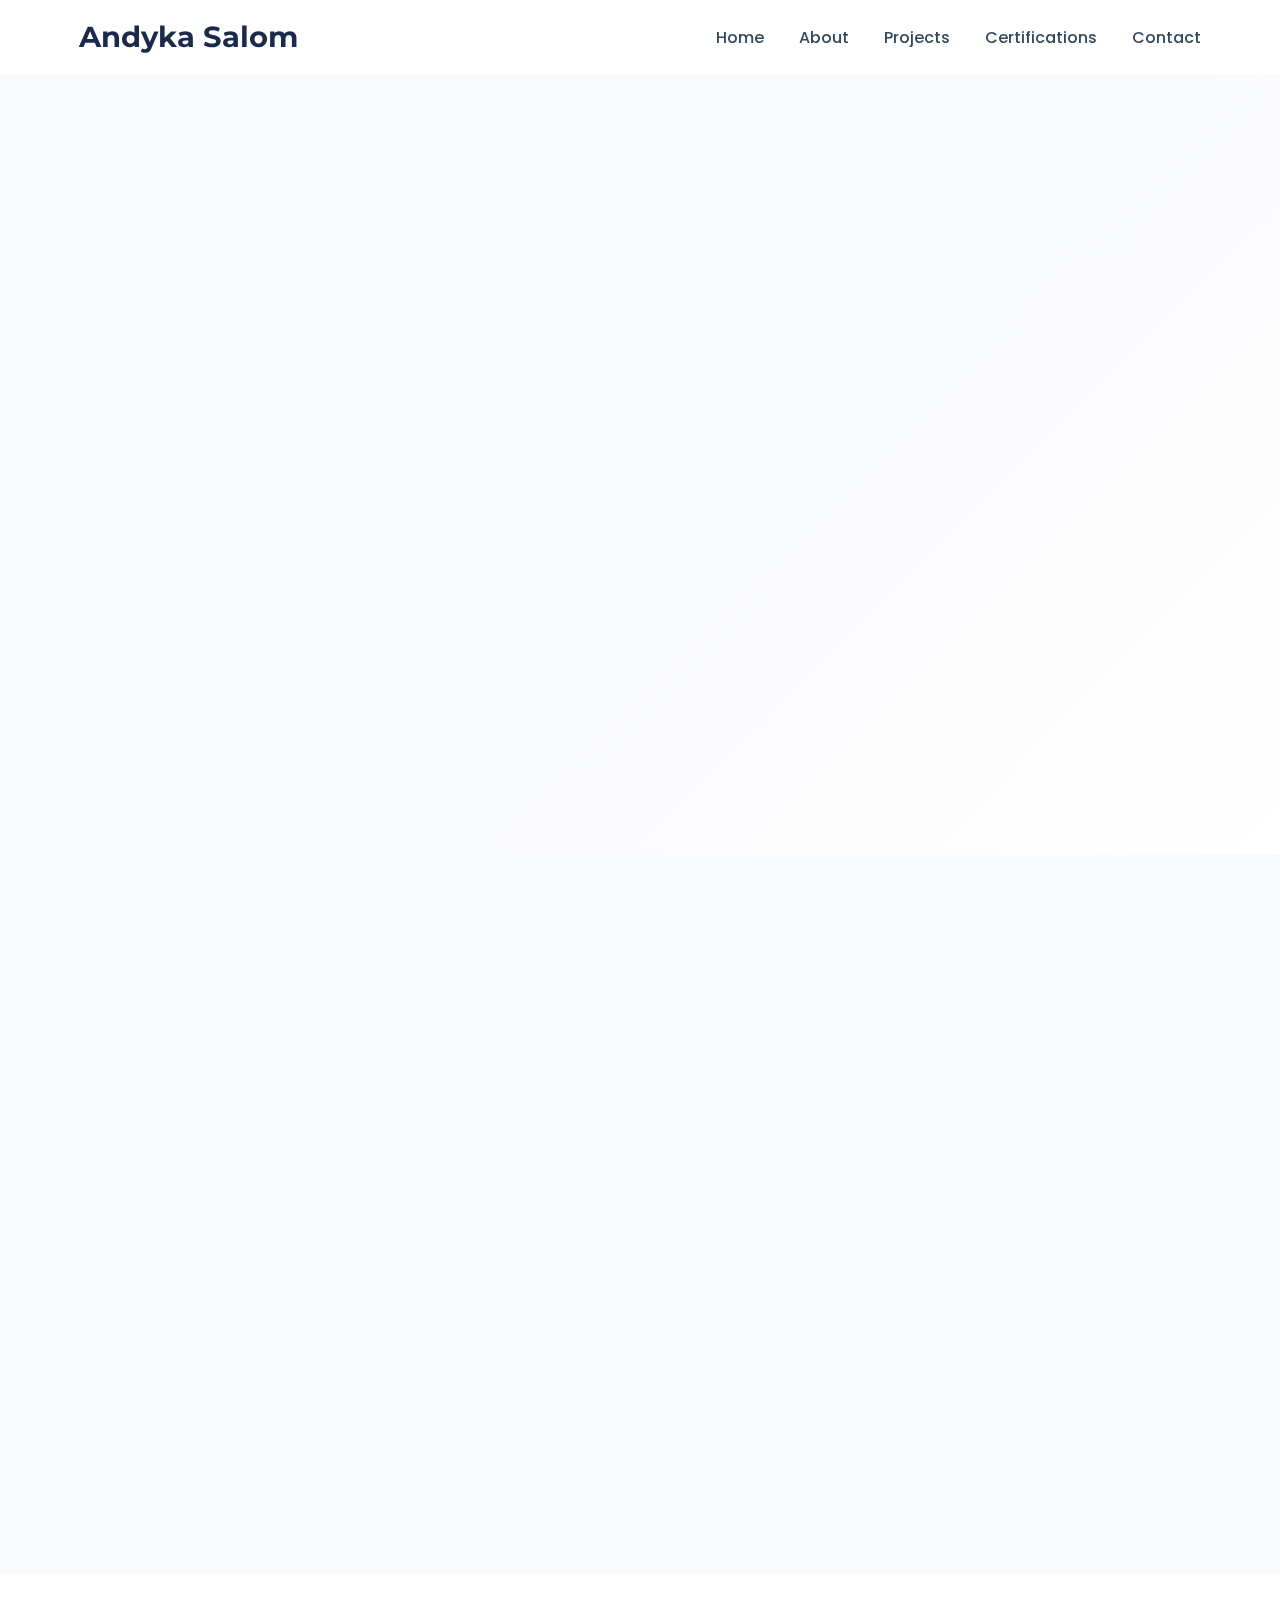
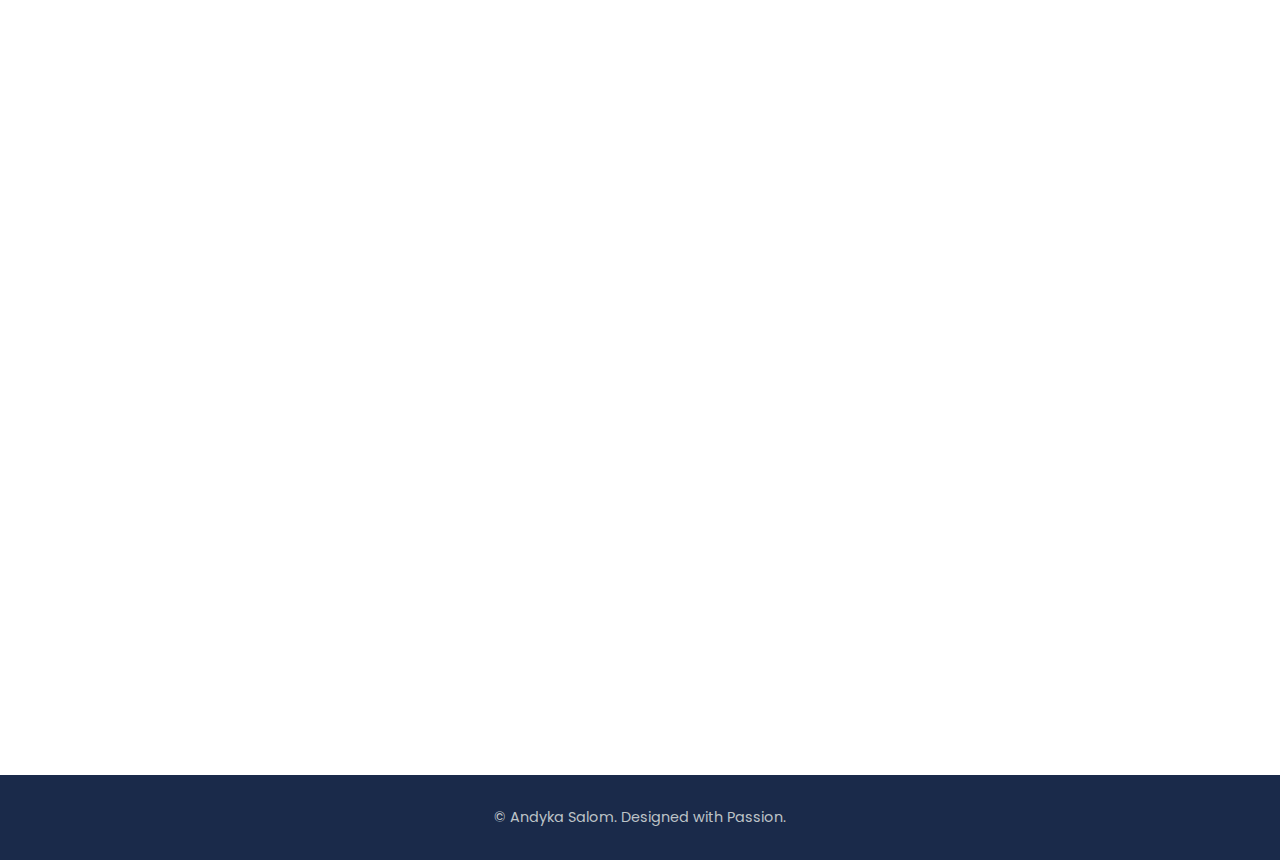
==== commit ccdd103a: "update new" ====
--- a/index.html
+++ b/index.html
@@ -73,7 +73,7 @@
                     <h3>Core Competencies</h3>
                     <ul>
                         <li><i class="fa-solid fa-laptop-code"></i> Programming (Java, Python, JS, PHP, Golang, Dart)</li>
-                        <li><i class="fa-brands fa-html5"></i> Web Dev (HTML, CSS, React, Node.js)</li>
+                        <li><i class="fa-brands fa-html5"></i> Web Dev (HTML, CSS, React, Node.js, Laravel, Flask)</li>
                          <li><i class="fa-brands fa-android"></i> Mobile Dev (Flutter)</li>
                         <li><i class="fa-solid fa-database"></i> Databases (SQL, MongoDB)</li>
                         <li><i class="fa-solid fa-brain"></i> AI/ML Basics (Python Libraries)</li>
@@ -93,7 +93,7 @@
 
                     <!-- Project 1 (Example) - REPLACE -->
                     <div class="project-item animate-on-scroll fade-in" data-item-type="project" data-id="proj1">
-                        <img src="images/project1-thumb.png" alt="Project 1 Screenshot"> <!-- REPLACE -->
+                        <img src="images/wablaz1.png" alt="Project 1 Screenshot"> <!-- REPLACE -->
                         <div class="project-overlay">
                             <h4>E-Commerce Website</h4> <!-- REPLACE -->
                             <div class="project-tags">
@@ -104,7 +104,7 @@
 
                     <!-- Project 2 (Example) - REPLACE -->
                     <div class="project-item animate-on-scroll fade-in" data-item-type="project" data-id="proj2">
-                        <img src="images/project2-thumb.png" alt="Project 2 Screenshot"> <!-- REPLACE -->
+                        <img src="images/ourcity.png" alt="Project 2 Screenshot"> <!-- REPLACE -->
                          <div class="project-overlay">
                             <h4>Task Management App</h4> <!-- REPLACE -->
                             <div class="project-tags">
@@ -115,7 +115,7 @@
 
                     <!-- Project 3 (Example) - REPLACE -->
                     <div class="project-item animate-on-scroll fade-in" data-item-type="project" data-id="proj3">
-                        <img src="images/project3-thumb.png" alt="Project 3 Screenshot"> <!-- REPLACE -->
+                        <img src="images/nitrak3.png" alt="Project 3 Screenshot"> <!-- REPLACE -->
                          <div class="project-overlay">
                             <h4>Data Visualization Dashboard</h4> <!-- REPLACE -->
                              <div class="project-tags">
@@ -123,6 +123,27 @@
                              </div>
                         </div>
                     </div>
+
+                    <div class="project-item animate-on-scroll fade-in" data-item-type="project" data-id="proj3">
+                        <img src="images/agt1.png" alt="Project 3 Screenshot"> <!-- REPLACE -->
+                         <div class="project-overlay">
+                            <h4>Data Visualization Dashboard</h4> <!-- REPLACE -->
+                             <div class="project-tags">
+                                 <span class="tag">Python</span> <span class="tag">Flask</span> <span class="tag">Plotly</span> <!-- REPLACE -->
+                             </div>
+                        </div>
+                    </div>
+
+                    <div class="project-item animate-on-scroll fade-in" data-item-type="project" data-id="proj3">
+                        <img src="images/11.png" alt="Project 3 Screenshot"> <!-- REPLACE -->
+                         <div class="project-overlay">
+                            <h4>Data Visualization Dashboard</h4> <!-- REPLACE -->
+                             <div class="project-tags">
+                                 <span class="tag">Python</span> <span class="tag">Flask</span> <span class="tag">Plotly</span> <!-- REPLACE -->
+                             </div>
+                        </div>
+                    </div>
+                    
 
                     <!-- Add more project items here if needed -->
 
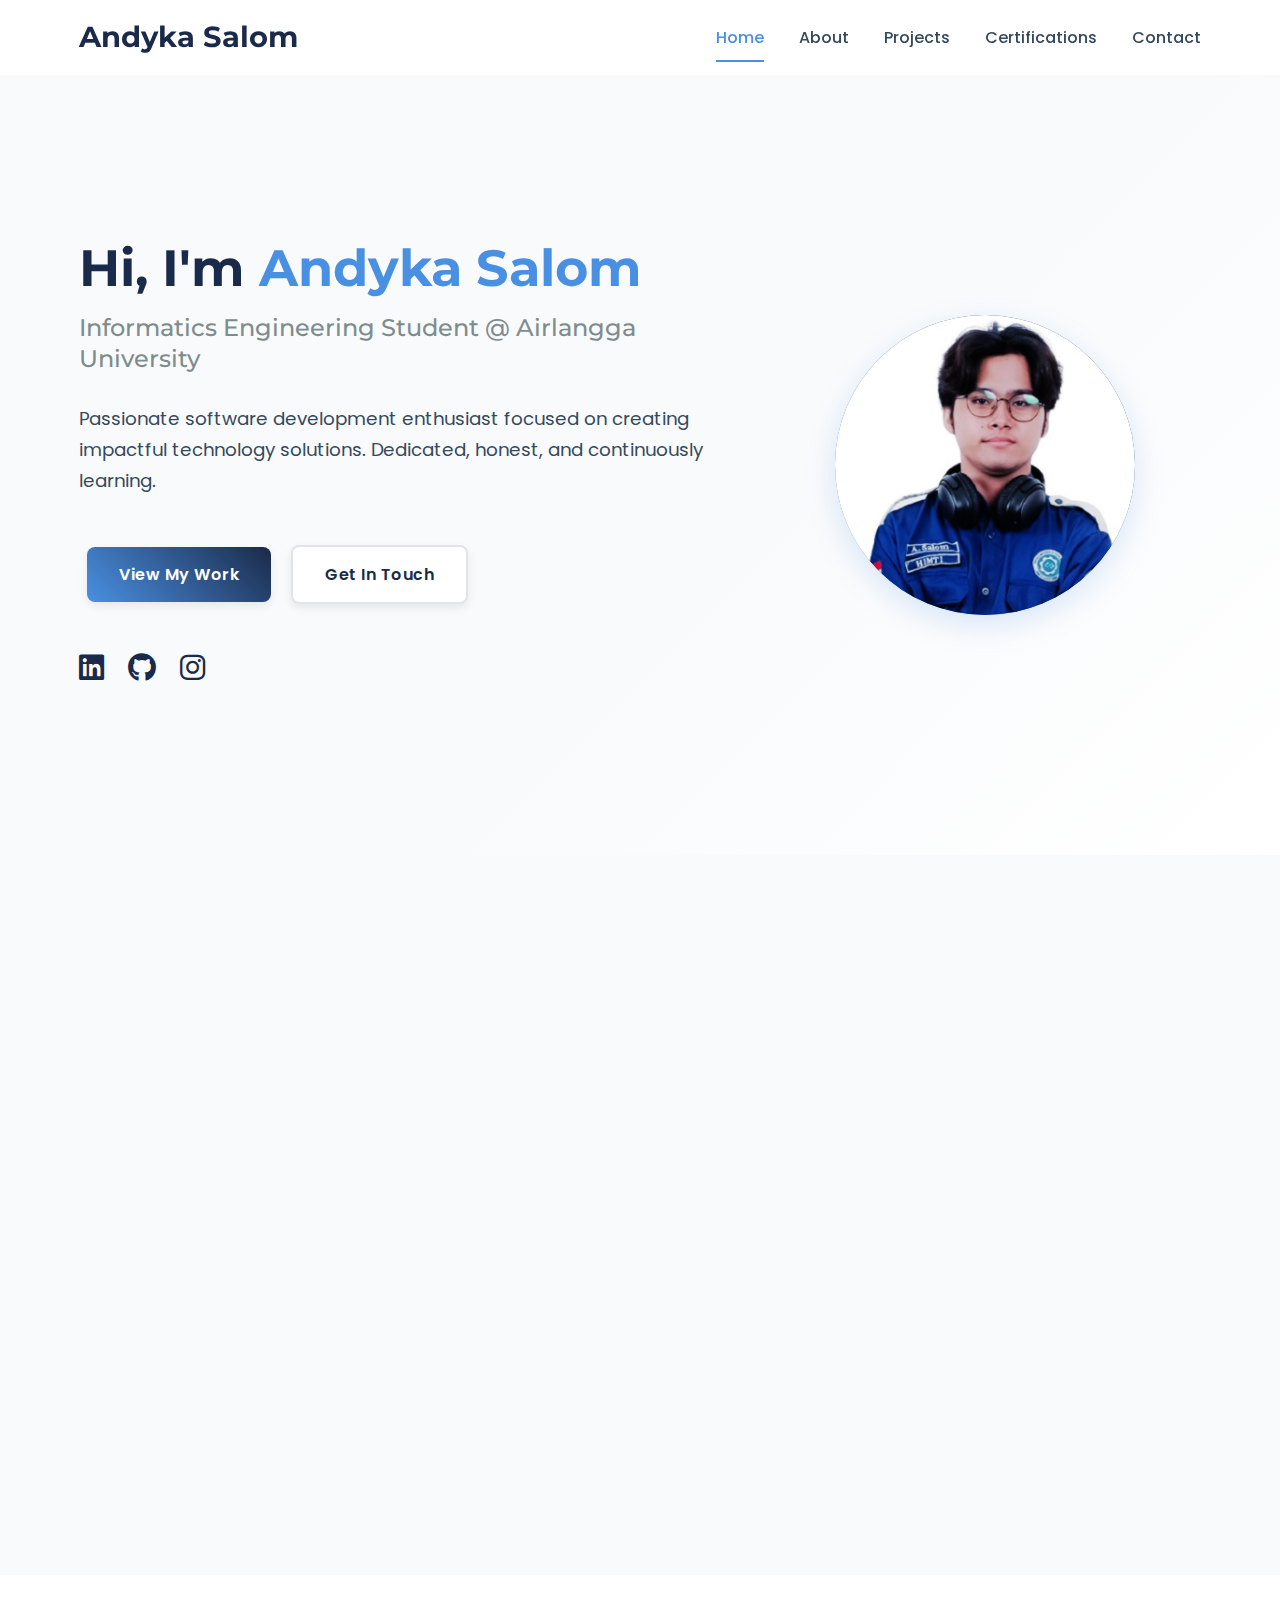
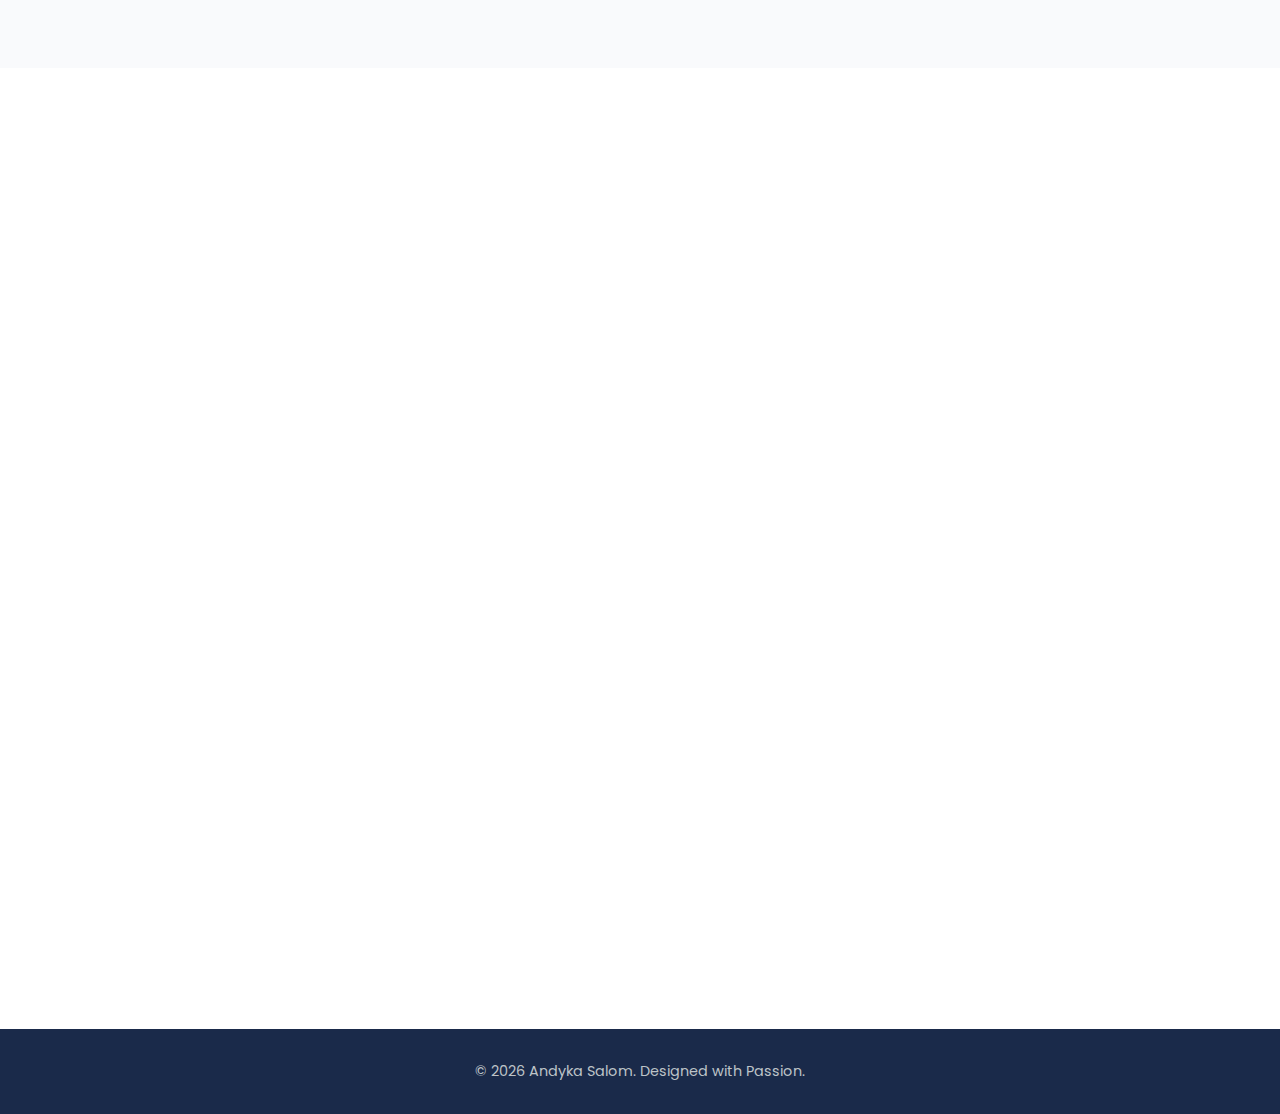
==== commit e22cae81: "update progres" ====
--- a/index.html
+++ b/index.html
@@ -50,7 +50,7 @@
                     <div class="hero-socials">
                         <a href="https://www.linkedin.com/in/andyka-salom/" target="_blank" aria-label="LinkedIn" title="LinkedIn"><i class="fab fa-linkedin"></i></a>
                         <a href="https://github.com/andyka-salom" target="_blank" aria-label="GitHub" title="GitHub"><i class="fab fa-github"></i></a>
-                        <a href="#" target="_blank" aria-label="Instagram" title="Instagram"><i class="fab fa-instagram"></i></a> <!-- REPLACE # -->
+                        <a href="https://www.instagram.com/nextcodee" target="_blank" aria-label="Instagram" title="Instagram"><i class="fab fa-instagram"></i></a> <!-- REPLACE # -->
                     </div>
                 </div>
                  <div class="hero-image-container animate-on-scroll fade-in delay-1">
@@ -143,6 +143,33 @@
                              </div>
                         </div>
                     </div>
+                    <div class="project-item animate-on-scroll fade-in" data-item-type="project" data-id="proj3">
+                        <img src="images/dsi (2).png" alt="Project 3 Screenshot"> <!-- REPLACE -->
+                         <div class="project-overlay">
+                            <h4>Data Visualization Dashboard</h4> <!-- REPLACE -->
+                             <div class="project-tags">
+                                 <span class="tag">Python</span> <span class="tag">Flask</span> <span class="tag">Plotly</span> <!-- REPLACE -->
+                             </div>
+                        </div>
+                    </div>
+                    <div class="project-item animate-on-scroll fade-in" data-item-type="project" data-id="proj3">
+                        <img src="images/14.png" alt="Project 3 Screenshot"> <!-- REPLACE -->
+                         <div class="project-overlay">
+                            <h4>Data Visualization Dashboard</h4> <!-- REPLACE -->
+                             <div class="project-tags">
+                                 <span class="tag">Python</span> <span class="tag">Flask</span> <span class="tag">Plotly</span> <!-- REPLACE -->
+                             </div>
+                        </div>
+                    </div>
+                    <div class="project-item animate-on-scroll fade-in" data-item-type="project" data-id="proj3">
+                        <img src="images/taskly.png" alt="Project 3 Screenshot"> <!-- REPLACE -->
+                         <div class="project-overlay">
+                            <h4>Data Visualization Dashboard</h4> <!-- REPLACE -->
+                             <div class="project-tags">
+                                 <span class="tag">Python</span> <span class="tag">Flask</span> <span class="tag">Plotly</span> <!-- REPLACE -->
+                             </div>
+                        </div>
+                    </div>
                     
 
                     <!-- Add more project items here if needed -->
@@ -160,9 +187,9 @@
 
                     <!-- Certification 1 (Example) - REPLACE -->
                     <div class="certification-item animate-on-scroll fade-in" data-item-type="certification" data-id="cert1">
-                        <img src="images/cert-aws-thumb.png" alt="AWS Certification Thumbnail"> <!-- REPLACE with thumbnail/logo -->
+                        <img src="images/sertif.jpg" alt="AWS Certification Thumbnail"> <!-- REPLACE with thumbnail/logo -->
                         <div class="certification-overlay">
-                            <h4>AWS Cloud Practitioner</h4> <!-- REPLACE -->
+                            <h4>IT PERBANKAN</h4> <!-- REPLACE -->
                         </div>
                     </div>
 
@@ -202,7 +229,7 @@
                         <div class="contact-social-links">
                              <a href="https://www.linkedin.com/in/andyka-salom/" target="_blank" aria-label="LinkedIn" title="LinkedIn"><i class="fab fa-linkedin"></i></a>
                             <a href="https://github.com/andyka-salom" target="_blank" aria-label="GitHub" title="GitHub"><i class="fab fa-github"></i></a>
-                            <a href="#" target="_blank" aria-label="Instagram" title="Instagram"><i class="fab fa-instagram"></i></a> <!-- REPLACE # -->
+                            <a href="https://www.instagram.com/nextcodee" target="_blank" aria-label="Instagram" title="Instagram"><i class="fab fa-instagram"></i></a> <!-- REPLACE # -->
                         </div>
                     </div>
                     <div class="contact-form-container animate-on-scroll slide-up delay-1">
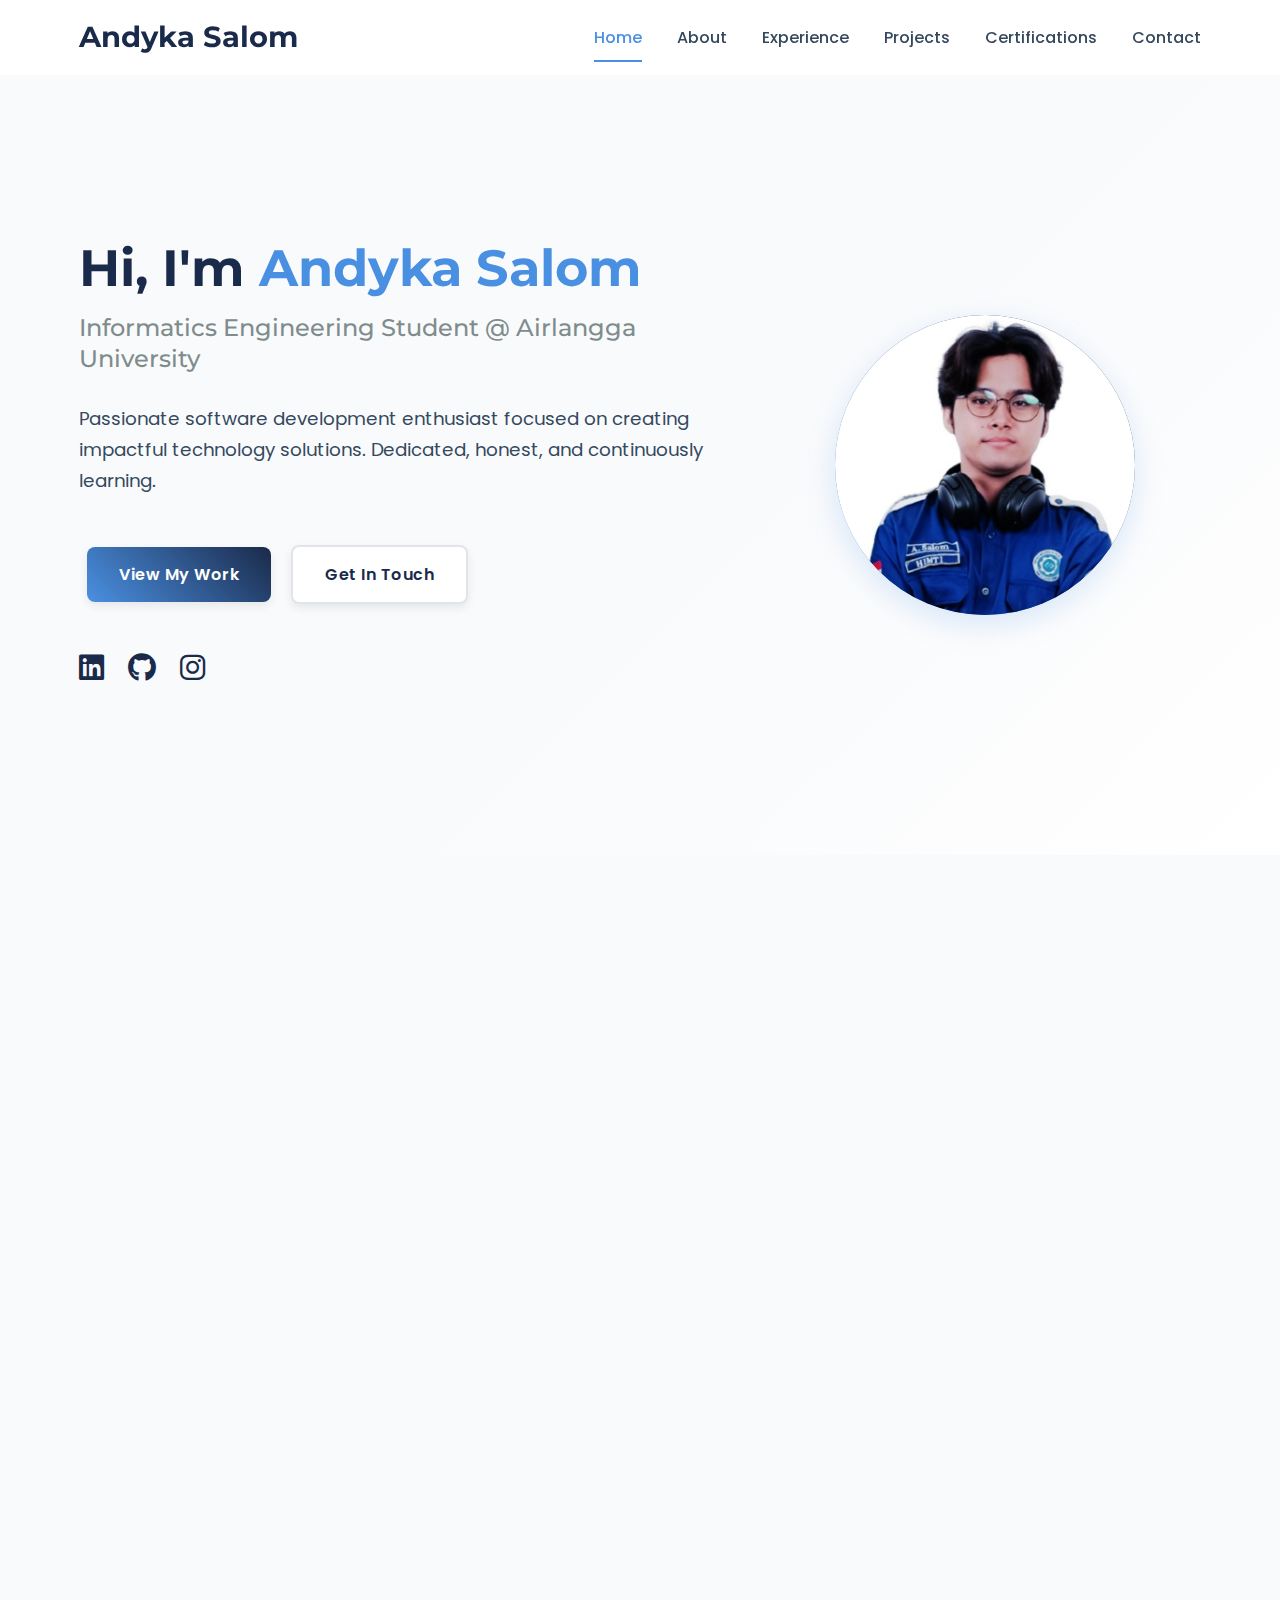
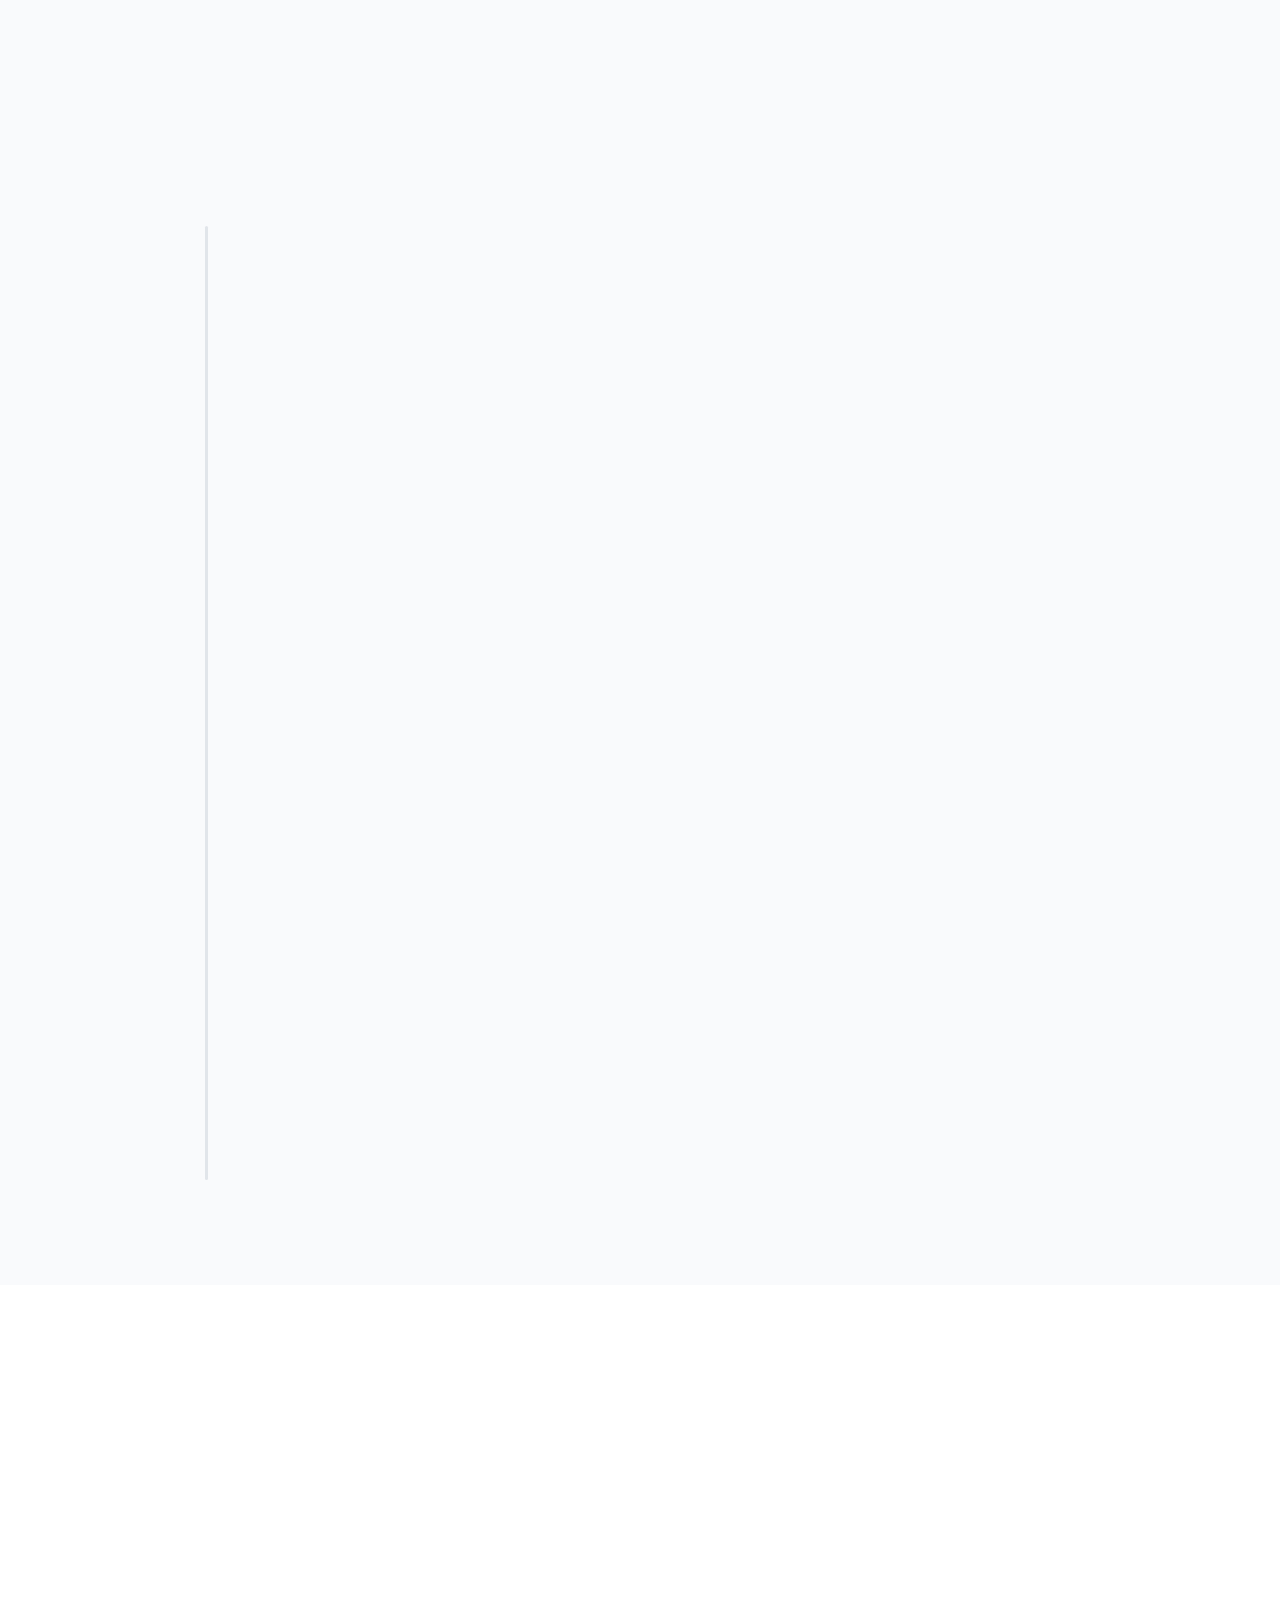
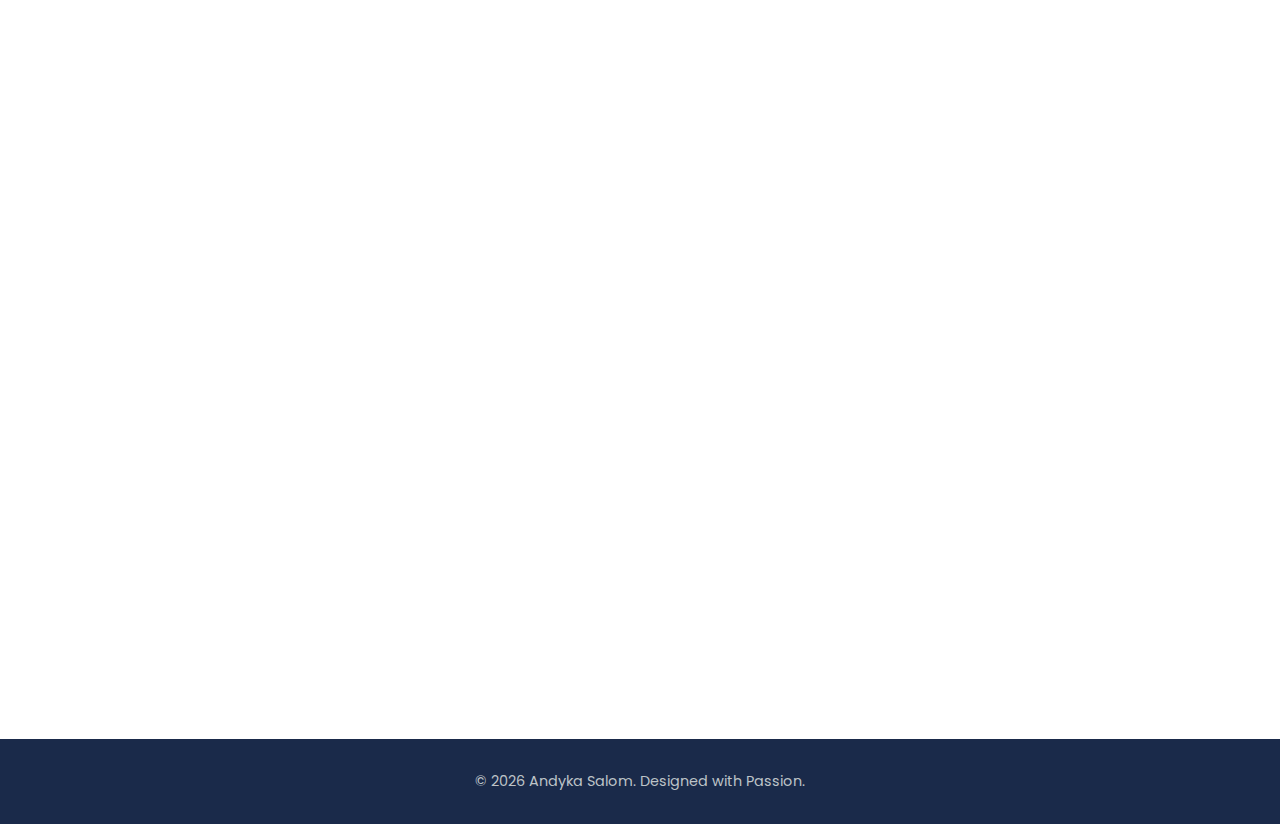
==== commit ff6ea751: "progress" ====
--- a/index.html
+++ b/index.html
@@ -5,6 +5,7 @@
     <meta name="viewport" content="width=device-width, initial-scale=1.0">
     <title>Andyka Salom - Portfolio | Informatics Engineering</title>
     <link rel="stylesheet" href="style.css">
+    <link rel="icon" type="image/png" href="images/logo.png"> <!-- REPLACE with your logo -->
     <!-- Google Fonts -->
     <link rel="preconnect" href="https://fonts.googleapis.com">
     <link rel="preconnect" href="https://fonts.gstatic.com" crossorigin>
@@ -24,6 +25,7 @@
                 <ul>
                     <li><a href="#home" class="nav-link">Home</a></li>
                     <li><a href="#about" class="nav-link">About</a></li>
+                    <li><a href="#experience" class="nav-link">Experience</a></li>
                     <li><a href="#projects" class="nav-link">Projects</a></li>
                     <li><a href="#certifications" class="nav-link">Certifications</a></li>
                     <li><a href="#contact" class="nav-link">Contact</a></li>
@@ -84,8 +86,72 @@
             </div>
         </section>
 
+        <!-- Experience Section -->
+        <section id="experience" class="experience-section section-bg"> <!-- Added section-bg -->
+            <div class="container">
+                <h2 class="text-center animate-on-scroll fade-in">Work Experience</h2>
+                <p class="text-center section-subtitle animate-on-scroll fade-in">My professional journey and key roles.</p>
+                <div class="experience-timeline">
+
+                    <!-- Experience Item 2: Mobile Internship -->
+                    <div class="experience-item animate-on-scroll slide-up delay-1">
+                        <div class="experience-dot"></div> <!-- Dot element -->
+                        <div class="experience-content">
+                            <h3 class="experience-title">Mobile Developer Intern</h3> <!-- Updated Title -->
+                            <div class="experience-meta">
+                                <span class="experience-company">
+                                    <i class="fas fa-university"></i> DSID, Airlangga University <!-- Updated Company/Org -->
+                                </span>
+                                <span class="experience-date">
+                                    <i class="fas fa-calendar-alt"></i> June 2024 - june 2025 <!-- *** UPDATE THESE DATES *** -->
+                                </span>
+                            </div>
+                            <div class="experience-details">
+                                <p>Contributed to the development and enhancement of mobile applications within the university's information systems directorate (DSID).</p> <!-- New Intro Paragraph -->
+                                <ul>
+                                    <li>Assisted in migrating backend APIs utilized by the mobile application to ensure compatibility and improve data handling.</li> <!-- Updated Bullet -->
+                                    <li>Refined user interface (UI) elements based on feedback and design guidelines for a better user experience.</li> <!-- Updated Bullet -->
+                                    <li>Identified, debugged, and resolved software defects within the mobile application codebase.</li> <!-- Updated Bullet -->
+                                    <li>Implemented new features and functionalities as per project requirements, contributing to enhanced app performance and capabilities.</li> <!-- Updated Bullet -->
+                                </ul>
+                            </div>
+                        </div>
+                    </div>
+
+                    <!-- Experience Item 1: Freelance - REPLACE WITH YOUR ACTUAL EXPERIENCE -->
+                    <div class="experience-item animate-on-scroll slide-up">
+                        <div class="experience-dot"></div> <!-- Dot element -->
+                        <div class="experience-content">
+                            <h3 class="experience-title">Website Developer Freelance</h3> <!-- Changed Title -->
+                            <div class="experience-meta">
+                                <span class="experience-company">
+                                    <i class="fas fa-briefcase"></i> Various Clients
+                                </span>
+                                <span class="experience-date">
+                                    <i class="fas fa-calendar-alt"></i> Jan 2023 - Present
+                                </span>
+                            </div>
+                            <div class="experience-details">
+                                <p>Contributed to diverse web development projects, focusing on backend logic, database integration, API creation, and potentially frontend aspects for clients requiring scalable solutions.</p> <!-- Minor adjustment in description -->
+                                <ul>
+                                    <li>Developed and maintained server-side applications using Laravel and Golang (Gin framework).</li>
+                                    <li>Designed and implemented efficient database schemas (MySQL, PostgreSQL).</li>
+                                    <li>Built and consumed RESTful APIs for web and mobile application integrations.</li>
+                                    <!-- Optional: Add a frontend-related point if applicable -->
+                                    <li>Implemented responsive user interfaces using HTML, CSS, and JavaScript frameworks.</li>
+                                    <li>Collaborated directly with clients to understand requirements and deliver tailored solutions.</li>
+                                    <li>Managed project timelines and ensured timely delivery of features.</li>
+                                </ul>
+                            </div>
+                        </div>
+                    </div>
+
+                </div>
+            </div>
+        </section>
+
         <!-- Projects Section -->
-        <section id="projects" class="projects-section">
+        <section id="projects" class="projects-section"> <!-- No section-bg -->
             <div class="container">
                 <h2 class="text-center animate-on-scroll fade-in">Featured Projects</h2>
                 <p class="text-center section-subtitle animate-on-scroll fade-in">A selection of projects showcasing my skills.</p>
@@ -95,9 +161,9 @@
                     <div class="project-item animate-on-scroll fade-in" data-item-type="project" data-id="proj1">
                         <img src="images/wablaz1.png" alt="Project 1 Screenshot"> <!-- REPLACE -->
                         <div class="project-overlay">
-                            <h4>E-Commerce Website</h4> <!-- REPLACE -->
+                            <h4>Notifikasi Whatsapp Website</h4> <!-- REPLACE -->
                             <div class="project-tags">
-                                <span class="tag">React</span> <span class="tag">Node.js</span> <span class="tag">MongoDB</span> <!-- REPLACE -->
+                                <span class="tag">Laravel</span> <span class="tag">jQuery</span> <span class="tag">CSS</span> <span class="tag">MySQL</span> <!-- REPLACE -->
                             </div>
                         </div>
                     </div>
@@ -106,9 +172,9 @@
                     <div class="project-item animate-on-scroll fade-in" data-item-type="project" data-id="proj2">
                         <img src="images/ourcity.png" alt="Project 2 Screenshot"> <!-- REPLACE -->
                          <div class="project-overlay">
-                            <h4>Task Management App</h4> <!-- REPLACE -->
+                            <h4>OurCity – Task Management for Reporting and Repair</h4> <!-- REPLACE -->
                             <div class="project-tags">
-                                 <span class="tag">Flutter</span> <span class="tag">Firebase</span> <!-- REPLACE -->
+                                <span class="tag">Laravel</span> <span class="tag">jQuery DataTables</span>
                              </div>
                         </div>
                     </div>
@@ -117,69 +183,74 @@
                     <div class="project-item animate-on-scroll fade-in" data-item-type="project" data-id="proj3">
                         <img src="images/nitrak3.png" alt="Project 3 Screenshot"> <!-- REPLACE -->
                          <div class="project-overlay">
-                            <h4>Data Visualization Dashboard</h4> <!-- REPLACE -->
-                             <div class="project-tags">
-                                 <span class="tag">Python</span> <span class="tag">Flask</span> <span class="tag">Plotly</span> <!-- REPLACE -->
-                             </div>
-                        </div>
-                    </div>
-
-                    <div class="project-item animate-on-scroll fade-in" data-item-type="project" data-id="proj3">
-                        <img src="images/agt1.png" alt="Project 3 Screenshot"> <!-- REPLACE -->
-                         <div class="project-overlay">
-                            <h4>Data Visualization Dashboard</h4> <!-- REPLACE -->
-                             <div class="project-tags">
-                                 <span class="tag">Python</span> <span class="tag">Flask</span> <span class="tag">Plotly</span> <!-- REPLACE -->
-                             </div>
-                        </div>
-                    </div>
-
-                    <div class="project-item animate-on-scroll fade-in" data-item-type="project" data-id="proj3">
-                        <img src="images/11.png" alt="Project 3 Screenshot"> <!-- REPLACE -->
-                         <div class="project-overlay">
-                            <h4>Data Visualization Dashboard</h4> <!-- REPLACE -->
-                             <div class="project-tags">
-                                 <span class="tag">Python</span> <span class="tag">Flask</span> <span class="tag">Plotly</span> <!-- REPLACE -->
-                             </div>
-                        </div>
-                    </div>
-                    <div class="project-item animate-on-scroll fade-in" data-item-type="project" data-id="proj3">
-                        <img src="images/dsi (2).png" alt="Project 3 Screenshot"> <!-- REPLACE -->
-                         <div class="project-overlay">
-                            <h4>Data Visualization Dashboard</h4> <!-- REPLACE -->
-                             <div class="project-tags">
-                                 <span class="tag">Python</span> <span class="tag">Flask</span> <span class="tag">Plotly</span> <!-- REPLACE -->
-                             </div>
-                        </div>
-                    </div>
-                    <div class="project-item animate-on-scroll fade-in" data-item-type="project" data-id="proj3">
-                        <img src="images/14.png" alt="Project 3 Screenshot"> <!-- REPLACE -->
-                         <div class="project-overlay">
-                            <h4>Data Visualization Dashboard</h4> <!-- REPLACE -->
-                             <div class="project-tags">
-                                 <span class="tag">Python</span> <span class="tag">Flask</span> <span class="tag">Plotly</span> <!-- REPLACE -->
-                             </div>
-                        </div>
-                    </div>
-                    <div class="project-item animate-on-scroll fade-in" data-item-type="project" data-id="proj3">
-                        <img src="images/taskly.png" alt="Project 3 Screenshot"> <!-- REPLACE -->
-                         <div class="project-overlay">
-                            <h4>Data Visualization Dashboard</h4> <!-- REPLACE -->
-                             <div class="project-tags">
-                                 <span class="tag">Python</span> <span class="tag">Flask</span> <span class="tag">Plotly</span> <!-- REPLACE -->
-                             </div>
-                        </div>
-                    </div>
-                    
-
+                            <h4>Monitoring Tender Website</h4> <!-- REPLACE -->
+                             <div class="project-tags">
+                                <span class="tag">Laravel</span> <span class="tag">Javascript</span> <span class="tag">MySQL</span>
+                             </div>
+                        </div>
+                    </div>
+
+                    <!-- Project 4 (Example) - REPLACE -->
+                    <div class="project-item animate-on-scroll fade-in" data-item-type="project" data-id="proj4">
+                        <img src="images/agt1.png" alt="AGT Dashboard Screenshot"> <!-- REPLACE -->
+                         <div class="project-overlay">
+                            <h4>AGT Dashboard</h4> <!-- REPLACE -->
+                             <div class="project-tags">
+                                 <span class="tag">PHP</span> <span class="tag">Javascript</span> <span class="tag">MySQL</span><span class="tag">Laravel</span>
+                             </div>
+                        </div>
+                    </div>
+
+                    <!-- Project 5 (Example) - REPLACE -->
+                    <div class="project-item animate-on-scroll fade-in" data-item-type="project" data-id="proj5">
+                        <img src="images/11.png" alt="SI Alumni Screenshot"> <!-- REPLACE -->
+                         <div class="project-overlay">
+                            <h4>Sistem Informasi Alumni</h4> <!-- REPLACE -->
+                             <div class="project-tags">
+                                 <span class="tag">Laravel</span> <span class="tag">Bootstrap</span> <span class="tag">MySQL</span> <!-- REPLACE -->
+                             </div>
+                        </div>
+                    </div>
+
+                    <!-- Project 6 (Example) - REPLACE -->
+                    <div class="project-item animate-on-scroll fade-in" data-item-type="project" data-id="proj6">
+                        <img src="images/dsi%20(2).png" alt="DSI Landing Page Screenshot"> <!-- REPLACE -->
+                         <div class="project-overlay">
+                            <h4>DSI Mobile Apps</h4> <!-- REPLACE -->
+                             <div class="project-tags">
+                                 <span class="tag">Laravel</span> <span class="tag">CSS</span> <span class="tag">MySQL</span> <!-- REPLACE -->
+                             </div>
+                        </div>
+                    </div>
+
+                    <!-- Project 7 (Example) - REPLACE -->
+                    <div class="project-item animate-on-scroll fade-in" data-item-type="project" data-id="proj7">
+                        <img src="images/14.png" alt="SI Skripsi Screenshot"> <!-- REPLACE -->
+                         <div class="project-overlay">
+                            <h4>Sistem Informasi Skripsi</h4> <!-- REPLACE -->
+                             <div class="project-tags">
+                                 <span class="tag">Laravel</span> <span class="tag">CSS</span> <span class="tag">MySQL</span> <!-- REPLACE -->
+                             </div>
+                        </div>
+                    </div>
+
+                    <!-- Project 8 (Example) - REPLACE -->
+                    <div class="project-item animate-on-scroll fade-in" data-item-type="project" data-id="proj8">
+                        <img src="images/taskly.png" alt="Taskly App Screenshot"> <!-- REPLACE -->
+                         <div class="project-overlay">
+                            <h4>Taskly App</h4> <!-- REPLACE -->
+                             <div class="project-tags">
+                                 <span class="tag">Flutter</span> <span class="tag">Firebase</span> <!-- REPLACE -->
+                             </div>
+                        </div>
+                    </div>
                     <!-- Add more project items here if needed -->
-
                 </div>
             </div>
         </section>
 
         <!-- Certifications Section -->
-        <section id="certifications" class="certifications-section section-bg">
+        <section id="certifications" class="certifications-section section-bg"> <!-- Added section-bg -->
             <div class="container">
                 <h2 class="text-center animate-on-scroll fade-in">Licenses & Certifications</h2>
                 <p class="text-center section-subtitle animate-on-scroll fade-in">Proof of my continuous learning and skill validation.</p>
@@ -187,36 +258,34 @@
 
                     <!-- Certification 1 (Example) - REPLACE -->
                     <div class="certification-item animate-on-scroll fade-in" data-item-type="certification" data-id="cert1">
-                        <img src="images/sertif.jpg" alt="AWS Certification Thumbnail"> <!-- REPLACE with thumbnail/logo -->
+                        <img src="images/sertif.jpg" alt="IT Perbankan Certification Thumbnail"> <!-- REPLACE with thumbnail/logo -->
                         <div class="certification-overlay">
-                            <h4>IT PERBANKAN</h4> <!-- REPLACE -->
+                            <h4>IT Perbankan</h4> <!-- REPLACE -->
                         </div>
                     </div>
 
                     <!-- Certification 2 (Example) - REPLACE -->
                      <div class="certification-item animate-on-scroll fade-in" data-item-type="certification" data-id="cert2">
-                        <img src="images/cert-python-thumb.png" alt="Python Certification Thumbnail"> <!-- REPLACE with thumbnail/logo -->
+                        <img src="images/python.jpg" alt="Python Certification Thumbnail"> <!-- REPLACE with thumbnail/logo -->
                         <div class="certification-overlay">
-                            <h4>Python for Data Science</h4> <!-- REPLACE -->
+                            <h4>Backend-Python</h4> <!-- REPLACE -->
                         </div>
                     </div>
 
                     <!-- Certification 3 (Example) - REPLACE -->
                      <div class="certification-item animate-on-scroll fade-in" data-item-type="certification" data-id="cert3">
-                        <img src="images/cert-web-thumb.png" alt="Web Development Thumbnail"> <!-- REPLACE with thumbnail/logo -->
+                        <img src="images/golang.png" alt="Golang Certification Thumbnail"> <!-- REPLACE with thumbnail/logo -->
                         <div class="certification-overlay">
-                            <h4>Dicoding: Web Dev Expert</h4> <!-- REPLACE -->
-                        </div>
-                    </div>
-
+                            <h4>Backend-Golang</h4> <!-- REPLACE -->
+                        </div>
+                    </div>
                     <!-- Add more certification items here -->
-
                 </div>
             </div>
         </section>
 
         <!-- Contact Section -->
-        <section id="contact" class="contact-section">
+        <section id="contact" class="contact-section"> <!-- No section-bg -->
              <div class="container">
                 <h2 class="text-center animate-on-scroll fade-in">Let's Connect</h2>
                 <p class="text-center section-subtitle animate-on-scroll fade-in">Interested in working together or have a question?</p>
@@ -224,7 +293,7 @@
                     <div class="contact-info animate-on-scroll slide-up">
                         <h3>Contact Details</h3>
                         <p><i class="fas fa-envelope"></i> <a href="mailto:andykasalom@gmail.com">andykasalom@gmail.com</a></p>
-                        <p><i class="fas fa-phone"></i> <a href="tel:+6285173012307">+62 851 7301 2307</a></p> <!-- Added tel link -->
+                        <p><i class="fas fa-phone"></i> <a href="tel:+6285173012307">+62 851 7301 2307</a></p>
                         <p><i class="fas fa-map-marker-alt"></i> Sidoarjo, Indonesia</p>
                         <div class="contact-social-links">
                              <a href="https://www.linkedin.com/in/andyka-salom/" target="_blank" aria-label="LinkedIn" title="LinkedIn"><i class="fab fa-linkedin"></i></a>
@@ -264,10 +333,12 @@
                 <img id="modal-img" src="" alt="Item Image">
                 <h3 id="modal-title"></h3>
                 <div class="modal-details">
+                    <!-- Detail Row 1 -->
                     <span id="modal-detail-1-container" style="display: none;">
                         <i id="modal-detail-1-icon" class="fas"></i>
                         <strong id="modal-detail-1-label"></strong>: <span id="modal-detail-1-value"></span>
                     </span>
+                    <!-- Detail Row 2 -->
                      <span id="modal-detail-2-container" style="display: none;">
                         <i id="modal-detail-2-icon" class="fas"></i>
                         <strong id="modal-detail-2-label"></strong>: <span id="modal-detail-2-value"></span>
--- a/style.css
+++ b/style.css
@@ -79,7 +79,6 @@
 .hero-image-container { display: flex; justify-content: center; align-items: center; }
 .hero-image-placeholder { width: 300px; height: 300px; border-radius: 50%; background: linear-gradient(45deg, var(--secondary-color), var(--primary-color)); display: flex; justify-content: center; align-items: center; box-shadow: 0 10px 30px rgba(74, 144, 226, 0.2); overflow: hidden; /* Important for image */ }
 .hero-image-placeholder i { color: var(--white-color); opacity: 0.8; }
-/* Styles for actual img */
 .hero-image-placeholder img { width: 100%; height: 100%; object-fit: cover; }
 
 /* --- About Section --- */
@@ -90,10 +89,137 @@
 .about-skills ul li { display: flex; align-items: center; gap: 12px; padding: 10px 0; margin-bottom: 8px; font-weight: 500; border-bottom: 1px dashed var(--border-color); }
 .about-skills ul li i { color: var(--secondary-color); font-size: 1.3rem; width: 25px; text-align: center; flex-shrink: 0; /* Prevent icon shrinking */ }
 
+/* --- Experience Section --- */
+#experience {
+    padding: 100px 0;
+    /* Now using section-bg from HTML */
+}
+
+.experience-timeline {
+    position: relative;
+    max-width: 900px; /* Slightly wider */
+    margin: 3rem auto 0 auto;
+}
+
+/* The vertical timeline line */
+.experience-timeline::before {
+    content: '';
+    position: absolute;
+    left: 15px; /* Position the line */
+    top: 5px;  /* Start slightly below the top */
+    bottom: 5px; /* End slightly above the bottom */
+    width: 3px; /* Thinner line */
+    background-color: var(--border-color);
+    border-radius: 2px;
+    z-index: 0; /* Behind dots */
+}
+
+.experience-item {
+    position: relative;
+    margin-bottom: 40px; /* Increased spacing */
+    padding-left: 55px; /* Space for the dot and connection */
+    transition: transform 0.3s ease;
+}
+.experience-item:hover {
+    transform: translateX(5px); /* Subtle shift on hover */
+}
+
+.experience-item:last-child {
+    margin-bottom: 0; /* No margin on the last item */
+}
+
+/* The timeline dot */
+.experience-dot {
+    content: '';
+    position: absolute;
+    left: 9px; /* (15px line position) - (12px dot width / 2) */
+    top: 5px; /* Align with top of content padding */
+    width: 12px; /* Smaller dot */
+    height: 12px;
+    background-color: var(--secondary-color);
+    border: 3px solid var(--light-bg); /* Match section background */
+    border-radius: 50%;
+    z-index: 1; /* Above the line */
+    box-shadow: 0 0 0 3px var(--secondary-color); /* Outer ring effect */
+}
+
+.experience-content {
+    background-color: var(--white-color);
+    padding: 30px; /* More padding inside the card */
+    border-radius: var(--border-radius);
+    box-shadow: 0 5px 25px rgba(0, 0, 0, 0.07); /* Refined shadow */
+    border: 1px solid var(--border-color);
+    position: relative; /* For potential future pseudo-elements */
+}
+
+.experience-title {
+    font-size: 1.5rem; /* Slightly larger title */
+    color: var(--primary-color);
+    margin-bottom: 0.5rem; /* Reduced margin */
+    font-weight: 700;
+}
+
+.experience-meta {
+    display: flex;
+    flex-wrap: wrap; /* Allow wrapping on small screens */
+    gap: 10px 25px; /* Row gap, Column gap */
+    margin-bottom: 1.2rem;
+    font-size: 0.95rem;
+    color: var(--grey-text);
+}
+
+.experience-meta span { /* Style for both company and date */
+    display: inline-flex; /* Align icon and text */
+    align-items: center;
+    gap: 8px; /* Space between icon and text */
+}
+.experience-meta i {
+    color: var(--secondary-color); /* Accent color for icons */
+    font-size: 1.1em; /* Slightly larger icons */
+    width: 18px; /* Ensure consistent icon width */
+    text-align: center;
+}
+
+.experience-details {
+    margin-top: 1rem;
+}
+.experience-details p { /* Styling for the optional intro paragraph */
+    margin-bottom: 1.3rem;
+    color: var(--dark-text);
+    font-size: 1rem;
+    line-height: 1.7;
+}
+
+.experience-details ul {
+    list-style: none;
+    padding-left: 5px;
+    margin-top: 0.8rem;
+}
+
+.experience-details ul li {
+    margin-bottom: 0.8rem; /* Slightly tighter list */
+    color: var(--grey-text);
+    line-height: 1.7;
+    position: relative;
+    padding-left: 22px; /* Increased space for custom bullet */
+}
+/* Custom bullet point */
+.experience-details ul li::before {
+    content: ''; /* Using a shape instead of text */
+    position: absolute;
+    left: 0;
+    top: 9px; /* Adjust vertical alignment */
+    width: 6px;
+    height: 6px;
+    background-color: var(--secondary-color);
+    border-radius: 50%;
+}
+
+
 /* --- Projects Section --- */
-#projects { padding: 100px 0; background-color: var(--white-color); }
+#projects { padding: 100px 0; background-color: var(--white-color); } /* No section-bg */
 .projects-grid { display: grid; grid-template-columns: repeat(auto-fit, minmax(320px, 1fr)); gap: 35px; margin-top: 3rem; }
-.project-item { position: relative; overflow: hidden; border-radius: var(--border-radius); box-shadow: var(--box-shadow); cursor: pointer; transition: transform 0.3s ease, box-shadow 0.3s ease; background-color: var(--light-bg); }
+.project-item { position: relative; overflow: hidden; border-radius: var(--border-radius); box-shadow: var(--box-shadow); cursor: pointer; transition: transform 0.3s ease, box-shadow 0.3s ease; background-color: var(--light-bg); /* Ensure background for overlay */ }
 .project-item:hover { transform: translateY(-8px); box-shadow: 0 12px 25px rgba(0, 0, 0, 0.1); }
 .project-item img { transition: transform 0.4s ease; aspect-ratio: 16 / 10; object-fit: cover;}
 .project-item:hover img { transform: scale(1.03); }
@@ -103,7 +229,7 @@
 .tag { background-color: rgba(255, 255, 255, 0.2); color: var(--light-text); padding: 3px 10px; border-radius: 15px; font-size: 0.75rem; font-weight: 500; backdrop-filter: blur(2px); }
 
 /* --- Certifications Section --- */
-#certifications { padding: 100px 0; background-color: var(--light-bg); }
+#certifications { padding: 100px 0; background-color: var(--light-bg); } /* Added section-bg */
 .certifications-grid { display: grid; grid-template-columns: repeat(auto-fit, minmax(280px, 1fr)); gap: 30px; margin-top: 3rem; }
 .certification-item { position: relative; overflow: hidden; border-radius: var(--border-radius); box-shadow: var(--box-shadow); cursor: pointer; transition: transform 0.3s ease, box-shadow 0.3s ease; background-color: var(--white-color); border: 1px solid var(--border-color); display: flex; flex-direction: column; /* To help positioning overlay */ }
 .certification-item:hover { transform: translateY(-8px); box-shadow: 0 12px 25px rgba(0, 0, 0, 0.1); }
@@ -113,7 +239,7 @@
 .certification-overlay h4 { color: var(--primary-color); font-size: 1rem; margin: 0; font-weight: 600; }
 
 /* --- Contact Section --- */
-#contact { padding: 100px 0; background-color: var(--white-color); }
+#contact { padding: 100px 0; background-color: var(--white-color); } /* No section-bg */
 .contact-content { display: grid; grid-template-columns: 1fr 1.5fr; gap: 50px; margin-top: 3rem; }
 .contact-info h3 { margin-bottom: 1.8rem; }
 .contact-info p { display: flex; align-items: center; gap: 15px; margin-bottom: 1.2rem; color: var(--dark-text); }
@@ -167,10 +293,12 @@
     .hero-image-placeholder { width: 250px; height: 250px; }
     .hero-socials { justify-content: center; }
     .about-container { grid-template-columns: 1fr; gap: 40px; }
+    .experience-timeline { max-width: 700px; } /* Experience timeline adjust */
     .contact-content { grid-template-columns: 1fr; gap: 30px;}
     .contact-info { margin-bottom: 2rem; text-align: center;}
     .contact-social-links { justify-content: center;}
     .certifications-grid { grid-template-columns: repeat(auto-fit, minmax(250px, 1fr)); }
+    .projects-grid { grid-template-columns: repeat(auto-fit, minmax(280px, 1fr)); } /* Adjust project grid */
 }
 
 @media (max-width: 768px) {
@@ -185,11 +313,68 @@
     h1 { font-size: 2.4rem; } h2 { font-size: 2rem; }
     .hero-intro { font-size: 1.1rem; }
     .hero-image-placeholder { width: 200px; height: 200px; }
+    #about, #experience, #projects, #certifications, #contact { padding: 80px 0; } /* Reduce padding */
+    .section-subtitle { margin-bottom: 2.5rem; }
+
+    /* Experience Timeline Adjustments */
+    .experience-timeline {
+        padding-left: 0; /* Remove padding to use full width */
+        max-width: 100%;
+        margin-top: 2rem;
+    }
+    .experience-item {
+        padding-left: 45px; /* Adjust space for dot */
+    }
+     .experience-timeline::before {
+        left: 10px; /* Move line closer */
+        width: 2px;
+    }
+    .experience-dot {
+        left: 4px; /* Adjust dot position */
+        width: 10px;
+        height: 10px;
+        border-width: 2px;
+        box-shadow: 0 0 0 2px var(--secondary-color);
+        top: 12px; /* Readjust vertical alignment */
+    }
+    .experience-content {
+        padding: 25px;
+    }
+    .experience-title { font-size: 1.35rem; }
+    .experience-meta { font-size: 0.9rem; gap: 8px 15px;}
+    .experience-details ul li { padding-left: 18px; }
+    .experience-details ul li::before { width: 5px; height: 5px; top: 8px; }
+
     .projects-grid { grid-template-columns: 1fr; }
     .certifications-grid { grid-template-columns: 1fr; } /* Stack certs */
     .modal-content { padding: 25px; width: 95%;}
     .modal-body h3 { font-size: 1.5rem; }
     .back-to-top { right: 15px; bottom: 15px; width: 35px; height: 35px; font-size: 1rem;}
-    #about, #projects, #certifications, #contact { padding: 80px 0; } /* Reduce padding */
-    .section-subtitle { margin-bottom: 2.5rem; }
+}
+
+@media (max-width: 576px) {
+   /* Experience Timeline Adjustments */
+    .experience-item {
+        padding-left: 35px; /* Further reduce space */
+    }
+    .experience-timeline::before {
+        left: 8px;
+    }
+    .experience-dot {
+        left: 3px; /* Adjust dot position */
+        top: 15px; /* Readjust vertical alignment */
+    }
+    .experience-content {
+        padding: 20px;
+    }
+    .experience-title { font-size: 1.25rem; }
+    .experience-meta {
+        flex-direction: column; /* Stack meta info */
+        gap: 8px; /* Reduce gap when stacked */
+        align-items: flex-start; /* Align stacked items left */
+    }
+    .experience-details ul li { padding-left: 15px; }
+    .experience-details ul li::before { top: 9px; } /* Readjust bullet */
+
+    .hero-buttons .btn { padding: 12px 28px; font-size: 0.95rem; } /* Slightly smaller buttons */
 }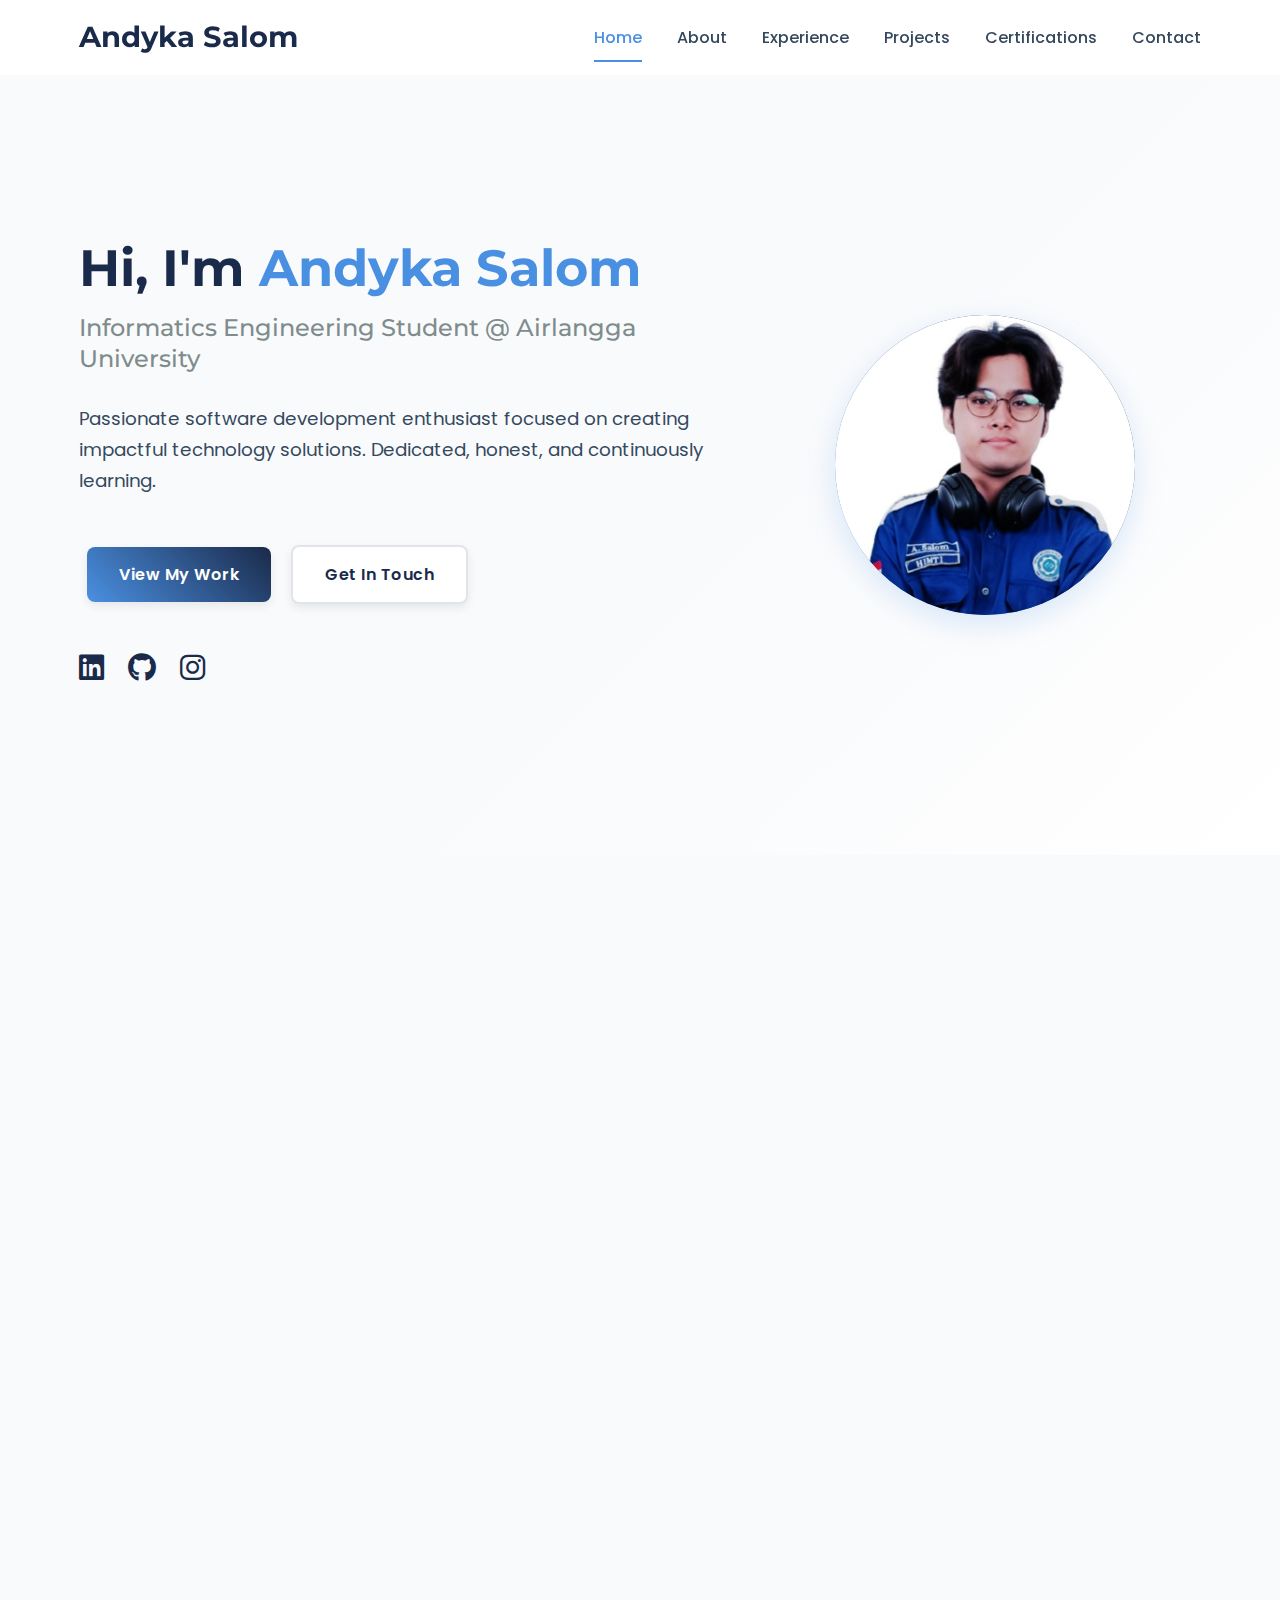
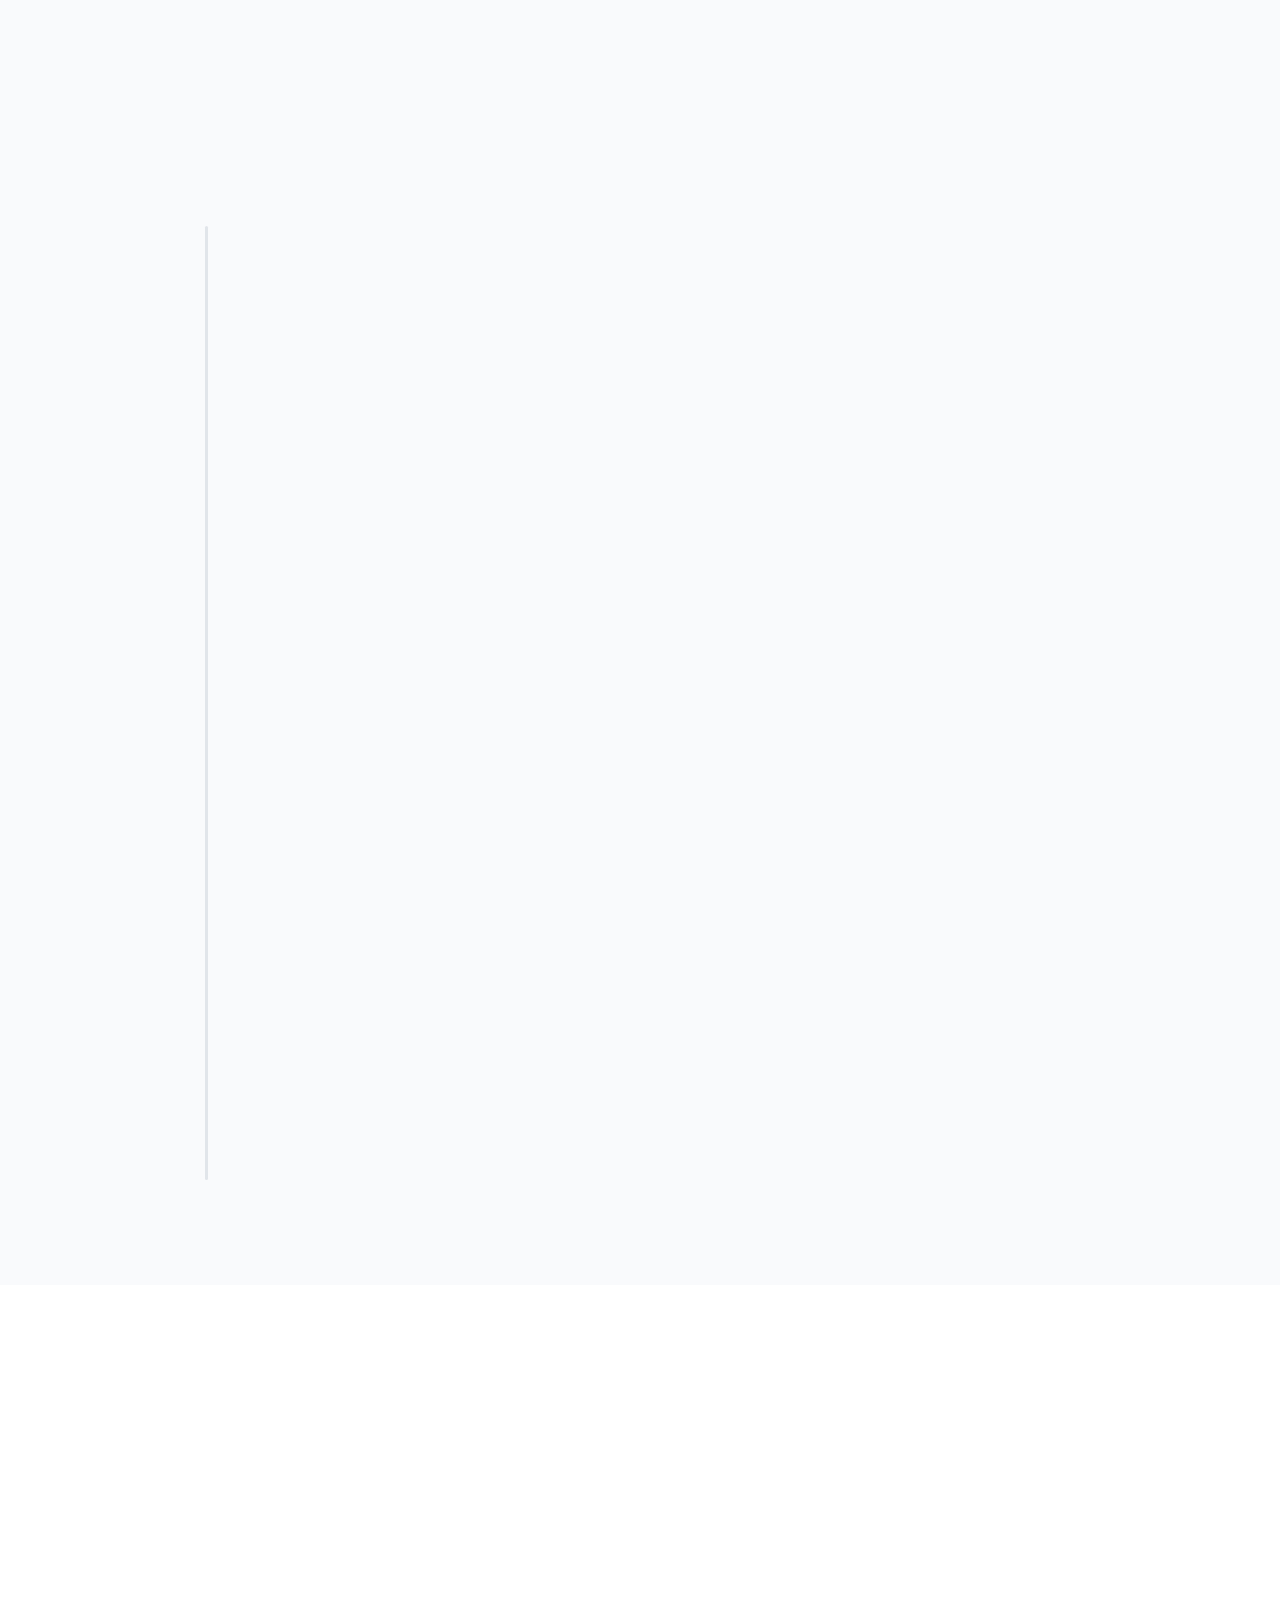
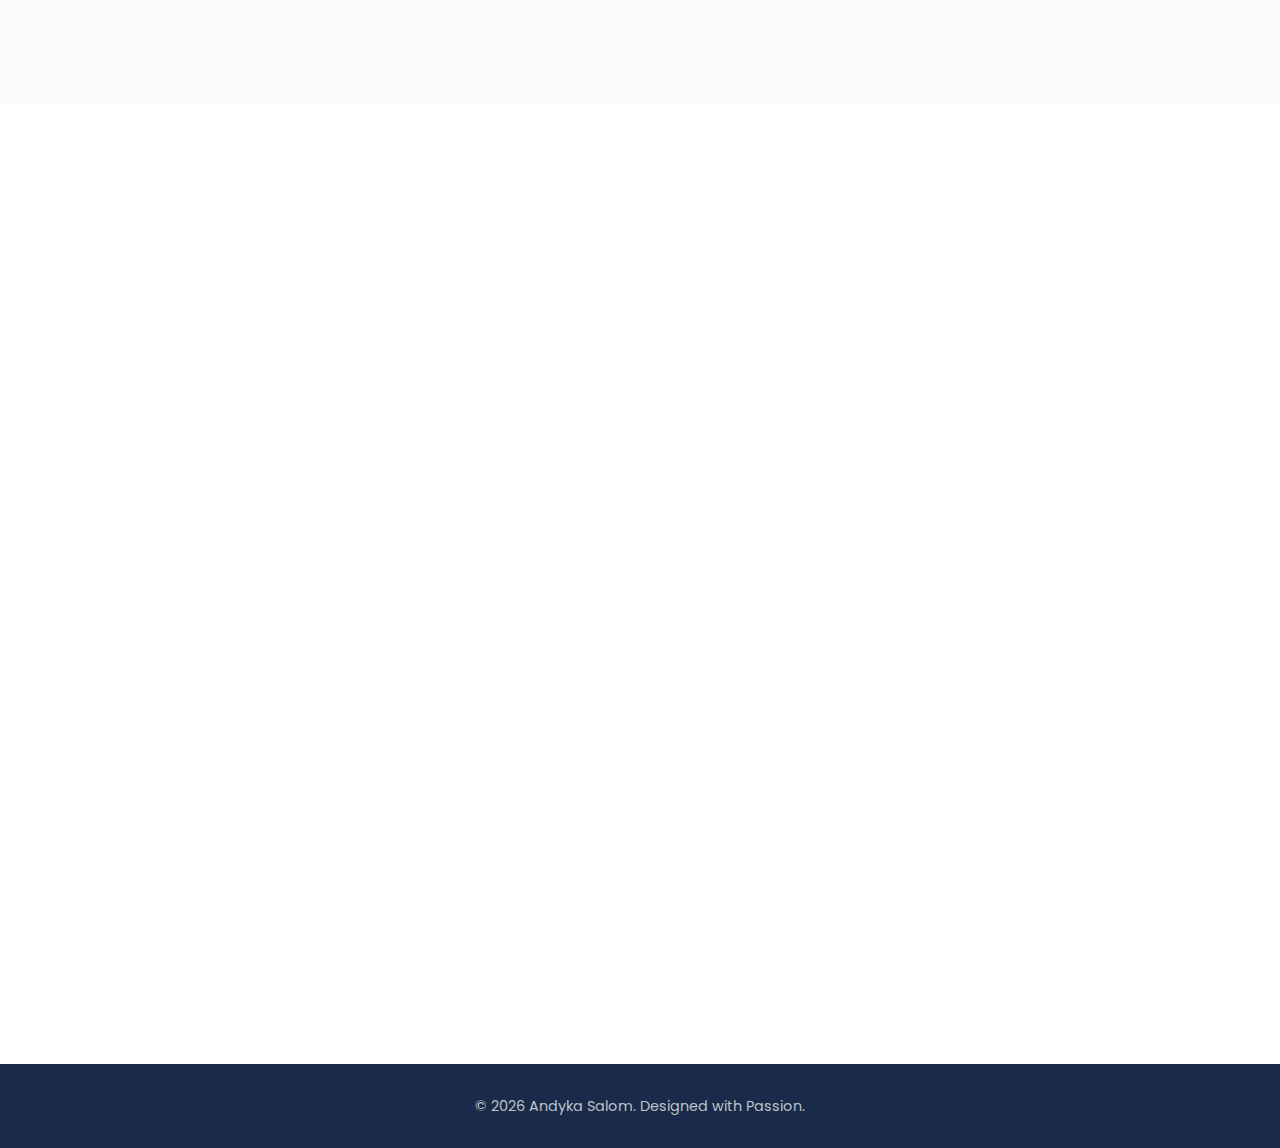
==== commit af98da4d: "update progres" ====
--- a/index.html
+++ b/index.html
@@ -87,7 +87,7 @@
         </section>
 
         <!-- Experience Section -->
-        <section id="experience" class="experience-section section-bg"> <!-- Added section-bg -->
+        <section id="experience" class="experience-section section-bg">
             <div class="container">
                 <h2 class="text-center animate-on-scroll fade-in">Work Experience</h2>
                 <p class="text-center section-subtitle animate-on-scroll fade-in">My professional journey and key roles.</p>
@@ -95,34 +95,34 @@
 
                     <!-- Experience Item 2: Mobile Internship -->
                     <div class="experience-item animate-on-scroll slide-up delay-1">
-                        <div class="experience-dot"></div> <!-- Dot element -->
+                        <div class="experience-dot"></div>
                         <div class="experience-content">
-                            <h3 class="experience-title">Mobile Developer Intern</h3> <!-- Updated Title -->
+                            <h3 class="experience-title">Mobile Developer Intern</h3>
                             <div class="experience-meta">
                                 <span class="experience-company">
-                                    <i class="fas fa-university"></i> DSID, Airlangga University <!-- Updated Company/Org -->
+                                    <i class="fas fa-university"></i> DSID, Airlangga University
                                 </span>
                                 <span class="experience-date">
-                                    <i class="fas fa-calendar-alt"></i> June 2024 - june 2025 <!-- *** UPDATE THESE DATES *** -->
+                                    <i class="fas fa-calendar-alt"></i> June 2024 - June 2025
                                 </span>
                             </div>
                             <div class="experience-details">
-                                <p>Contributed to the development and enhancement of mobile applications within the university's information systems directorate (DSID).</p> <!-- New Intro Paragraph -->
+                                <p>Contributed to the development and enhancement of mobile applications within the university's information systems directorate (DSID).</p>
                                 <ul>
-                                    <li>Assisted in migrating backend APIs utilized by the mobile application to ensure compatibility and improve data handling.</li> <!-- Updated Bullet -->
-                                    <li>Refined user interface (UI) elements based on feedback and design guidelines for a better user experience.</li> <!-- Updated Bullet -->
-                                    <li>Identified, debugged, and resolved software defects within the mobile application codebase.</li> <!-- Updated Bullet -->
-                                    <li>Implemented new features and functionalities as per project requirements, contributing to enhanced app performance and capabilities.</li> <!-- Updated Bullet -->
+                                    <li>Assisted in migrating backend APIs utilized by the mobile application to ensure compatibility and improve data handling.</li>
+                                    <li>Refined user interface (UI) elements based on feedback and design guidelines for a better user experience.</li>
+                                    <li>Identified, debugged, and resolved software defects within the mobile application codebase.</li>
+                                    <li>Implemented new features and functionalities as per project requirements, contributing to enhanced app performance and capabilities.</li>
                                 </ul>
                             </div>
                         </div>
                     </div>
 
-                    <!-- Experience Item 1: Freelance - REPLACE WITH YOUR ACTUAL EXPERIENCE -->
+                    <!-- Experience Item 1: Freelance -->
                     <div class="experience-item animate-on-scroll slide-up">
-                        <div class="experience-dot"></div> <!-- Dot element -->
+                        <div class="experience-dot"></div>
                         <div class="experience-content">
-                            <h3 class="experience-title">Website Developer Freelance</h3> <!-- Changed Title -->
+                            <h3 class="experience-title">Website Developer Freelance</h3>
                             <div class="experience-meta">
                                 <span class="experience-company">
                                     <i class="fas fa-briefcase"></i> Various Clients
@@ -132,12 +132,11 @@
                                 </span>
                             </div>
                             <div class="experience-details">
-                                <p>Contributed to diverse web development projects, focusing on backend logic, database integration, API creation, and potentially frontend aspects for clients requiring scalable solutions.</p> <!-- Minor adjustment in description -->
+                                <p>Contributed to diverse web development projects, focusing on backend logic, database integration, API creation, and potentially frontend aspects for clients requiring scalable solutions.</p>
                                 <ul>
                                     <li>Developed and maintained server-side applications using Laravel and Golang (Gin framework).</li>
                                     <li>Designed and implemented efficient database schemas (MySQL, PostgreSQL).</li>
                                     <li>Built and consumed RESTful APIs for web and mobile application integrations.</li>
-                                    <!-- Optional: Add a frontend-related point if applicable -->
                                     <li>Implemented responsive user interfaces using HTML, CSS, and JavaScript frameworks.</li>
                                     <li>Collaborated directly with clients to understand requirements and deliver tailored solutions.</li>
                                     <li>Managed project timelines and ensured timely delivery of features.</li>
@@ -151,171 +150,208 @@
         </section>
 
         <!-- Projects Section -->
-        <section id="projects" class="projects-section"> <!-- No section-bg -->
+        <section id="projects" class="projects-section">
             <div class="container">
                 <h2 class="text-center animate-on-scroll fade-in">Featured Projects</h2>
                 <p class="text-center section-subtitle animate-on-scroll fade-in">A selection of projects showcasing my skills.</p>
                 <div class="projects-grid">
 
-                    <!-- Project 1 (Example) - REPLACE -->
+                    <!-- Project 9 -->
+                    <div class="project-item animate-on-scroll fade-in" data-item-type="project" data-id="proj9">
+                        <img src="images/simedi.png" alt="Simedi Website Screenshot"> <!-- Ganti dengan gambar yang sesuai -->
+                        <div class="project-overlay">
+                            <h4>Simedi – Plantation Inventory Management System</h4>
+                            <div class="project-tags">
+                                <span class="tag">Laravel</span>
+                                <span class="tag">Livewire</span>
+                                <span class="tag">jQuery</span>
+                                <span class="tag">DataTables</span>
+                            </div>
+                        </div>
+                    </div>
+
+                    <!-- Project 1 -->
                     <div class="project-item animate-on-scroll fade-in" data-item-type="project" data-id="proj1">
-                        <img src="images/wablaz1.png" alt="Project 1 Screenshot"> <!-- REPLACE -->
-                        <div class="project-overlay">
-                            <h4>Notifikasi Whatsapp Website</h4> <!-- REPLACE -->
-                            <div class="project-tags">
-                                <span class="tag">Laravel</span> <span class="tag">jQuery</span> <span class="tag">CSS</span> <span class="tag">MySQL</span> <!-- REPLACE -->
-                            </div>
-                        </div>
-                    </div>
-
-                    <!-- Project 2 (Example) - REPLACE -->
+                        <img src="images/wablaz1.png" alt="Notifikasi Whatsapp Website Screenshot">
+                        <div class="project-overlay">
+                            <h4>Notifikasi Whatsapp Website</h4>
+                            <div class="project-tags">
+                                <span class="tag">Laravel</span> <span class="tag">jQuery</span> <span class="tag">CSS</span> <span class="tag">MySQL</span>
+                            </div>
+                        </div>
+                    </div>
+
+                    <!-- Project 2 -->
                     <div class="project-item animate-on-scroll fade-in" data-item-type="project" data-id="proj2">
-                        <img src="images/ourcity.png" alt="Project 2 Screenshot"> <!-- REPLACE -->
+                        <img src="images/ourcity.png" alt="OurCity Reporting App Screenshot">
                          <div class="project-overlay">
-                            <h4>OurCity – Task Management for Reporting and Repair</h4> <!-- REPLACE -->
+                            <h4>OurCity – Infrastructure Reporting Web App</h4>
                             <div class="project-tags">
                                 <span class="tag">Laravel</span> <span class="tag">jQuery DataTables</span>
                              </div>
                         </div>
                     </div>
 
-                    <!-- Project 3 (Example) - REPLACE -->
+                    <!-- Project 3 -->
                     <div class="project-item animate-on-scroll fade-in" data-item-type="project" data-id="proj3">
-                        <img src="images/nitrak3.png" alt="Project 3 Screenshot"> <!-- REPLACE -->
+                        <img src="images/nitrak3.png" alt="Nitrak Tender Monitoring Screenshot">
                          <div class="project-overlay">
-                            <h4>Monitoring Tender Website</h4> <!-- REPLACE -->
+                            <h4>Monitoring Tender Website</h4>
                              <div class="project-tags">
                                 <span class="tag">Laravel</span> <span class="tag">Javascript</span> <span class="tag">MySQL</span>
                              </div>
                         </div>
                     </div>
 
-                    <!-- Project 4 (Example) - REPLACE -->
+                    <!-- Project 4 -->
                     <div class="project-item animate-on-scroll fade-in" data-item-type="project" data-id="proj4">
-                        <img src="images/agt1.png" alt="AGT Dashboard Screenshot"> <!-- REPLACE -->
+                        <img src="images/agt1.png" alt="AGT Dashboard Screenshot">
                          <div class="project-overlay">
-                            <h4>AGT Dashboard</h4> <!-- REPLACE -->
+                            <h4>AGT Dashboard</h4>
                              <div class="project-tags">
                                  <span class="tag">PHP</span> <span class="tag">Javascript</span> <span class="tag">MySQL</span><span class="tag">Laravel</span>
                              </div>
                         </div>
                     </div>
 
-                    <!-- Project 5 (Example) - REPLACE -->
+                    <!-- Project 5 -->
                     <div class="project-item animate-on-scroll fade-in" data-item-type="project" data-id="proj5">
-                        <img src="images/11.png" alt="SI Alumni Screenshot"> <!-- REPLACE -->
+                        <img src="images/11.png" alt="Personality & Eye Disease Diagnose Screenshot">
+                        <div class="project-overlay">
+                            <h4>Diagnosa Kepribadian & Penyakit Mata</h4>
+                            <div class="project-tags">
+                                <span class="tag">Python (Flask)</span>
+                                <span class="tag">PostgreSQL</span>
+                                <span class="tag">Certainty Factor</span>
+                            </div>
+                        </div>
+                    </div>
+
+                    <!-- Project 6 -->
+                    <div class="project-item animate-on-scroll fade-in" data-item-type="project" data-id="proj6">
+                        <img src="images/dsi%20(2).png" alt="Unair Merdeka Mobile App Screenshot">
+                        <div class="project-overlay">
+                            <h4>Unair Merdeka Mobile App</h4>
+                            <div class="project-tags">
+                                <span class="tag">Flutter</span>
+                            </div>
+                        </div>
+                    </div>
+
+                    <!-- Project 7 -->
+                    <div class="project-item animate-on-scroll fade-in" data-item-type="project" data-id="proj7">
+                        <img src="images/14.png" alt="Talent Network App Screenshot">
+                        <div class="project-overlay">
+                            <h4>Talent Network - Mobile App</h4>
+                            <div class="project-tags">
+                                <span class="tag">Flutter</span>
+                                <span class="tag">Golang</span>
+                                <span class="tag">PostgreSQL</span>
+                            </div>
+                        </div>
+                    </div>
+
+                    <!-- Project 8 -->
+                    <div class="project-item animate-on-scroll fade-in" data-item-type="project" data-id="proj8">
+                        <img src="images/taskly.png" alt="Taskly App Screenshot">
                          <div class="project-overlay">
-                            <h4>Sistem Informasi Alumni</h4> <!-- REPLACE -->
+                            <h4>Taskly App</h4>
                              <div class="project-tags">
-                                 <span class="tag">Laravel</span> <span class="tag">Bootstrap</span> <span class="tag">MySQL</span> <!-- REPLACE -->
+                                 <span class="tag">Flutter</span> <span class="tag">Firebase</span>
                              </div>
                         </div>
                     </div>
-
-                    <!-- Project 6 (Example) - REPLACE -->
-                    <div class="project-item animate-on-scroll fade-in" data-item-type="project" data-id="proj6">
-                        <img src="images/dsi%20(2).png" alt="DSI Landing Page Screenshot"> <!-- REPLACE -->
-                         <div class="project-overlay">
-                            <h4>DSI Mobile Apps</h4> <!-- REPLACE -->
-                             <div class="project-tags">
-                                 <span class="tag">Laravel</span> <span class="tag">CSS</span> <span class="tag">MySQL</span> <!-- REPLACE -->
-                             </div>
-                        </div>
-                    </div>
-
-                    <!-- Project 7 (Example) - REPLACE -->
-                    <div class="project-item animate-on-scroll fade-in" data-item-type="project" data-id="proj7">
-                        <img src="images/14.png" alt="SI Skripsi Screenshot"> <!-- REPLACE -->
-                         <div class="project-overlay">
-                            <h4>Sistem Informasi Skripsi</h4> <!-- REPLACE -->
-                             <div class="project-tags">
-                                 <span class="tag">Laravel</span> <span class="tag">CSS</span> <span class="tag">MySQL</span> <!-- REPLACE -->
-                             </div>
-                        </div>
-                    </div>
-
-                    <!-- Project 8 (Example) - REPLACE -->
-                    <div class="project-item animate-on-scroll fade-in" data-item-type="project" data-id="proj8">
-                        <img src="images/taskly.png" alt="Taskly App Screenshot"> <!-- REPLACE -->
-                         <div class="project-overlay">
-                            <h4>Taskly App</h4> <!-- REPLACE -->
-                             <div class="project-tags">
-                                 <span class="tag">Flutter</span> <span class="tag">Firebase</span> <!-- REPLACE -->
-                             </div>
-                        </div>
-                    </div>
                     <!-- Add more project items here if needed -->
                 </div>
             </div>
         </section>
 
         <!-- Certifications Section -->
-        <section id="certifications" class="certifications-section section-bg"> <!-- Added section-bg -->
+        <section id="certifications" class="certifications-section section-bg">
             <div class="container">
                 <h2 class="text-center animate-on-scroll fade-in">Licenses & Certifications</h2>
                 <p class="text-center section-subtitle animate-on-scroll fade-in">Proof of my continuous learning and skill validation.</p>
                 <div class="certifications-grid">
 
-                    <!-- Certification 1 (Example) - REPLACE -->
+                    <!-- Certification 1 -->
                     <div class="certification-item animate-on-scroll fade-in" data-item-type="certification" data-id="cert1">
-                        <img src="images/sertif.jpg" alt="IT Perbankan Certification Thumbnail"> <!-- REPLACE with thumbnail/logo -->
-                        <div class="certification-overlay">
-                            <h4>IT Perbankan</h4> <!-- REPLACE -->
-                        </div>
-                    </div>
-
-                    <!-- Certification 2 (Example) - REPLACE -->
+                        <img src="images/sertif.jpg" alt="IT Perbankan Certification Thumbnail">
+                        <div class="certification-overlay">
+                            <h4>IT Perbankan</h4>
+                        </div>
+                    </div>
+
+                    <!-- Certification 2 -->
                      <div class="certification-item animate-on-scroll fade-in" data-item-type="certification" data-id="cert2">
-                        <img src="images/python.jpg" alt="Python Certification Thumbnail"> <!-- REPLACE with thumbnail/logo -->
-                        <div class="certification-overlay">
-                            <h4>Backend-Python</h4> <!-- REPLACE -->
-                        </div>
-                    </div>
-
-                    <!-- Certification 3 (Example) - REPLACE -->
+                        <img src="images/python.jpg" alt="Python Certification Thumbnail">
+                        <div class="certification-overlay">
+                            <h4>Backend-Python</h4>
+                        </div>
+                    </div>
+
+                    <!-- Certification 3 -->
                      <div class="certification-item animate-on-scroll fade-in" data-item-type="certification" data-id="cert3">
-                        <img src="images/golang.png" alt="Golang Certification Thumbnail"> <!-- REPLACE with thumbnail/logo -->
-                        <div class="certification-overlay">
-                            <h4>Backend-Golang</h4> <!-- REPLACE -->
-                        </div>
-                    </div>
-                    <!-- Add more certification items here -->
-                </div>
-            </div>
-        </section>
-
-        <!-- Contact Section -->
-        <section id="contact" class="contact-section"> <!-- No section-bg -->
-             <div class="container">
-                <h2 class="text-center animate-on-scroll fade-in">Let's Connect</h2>
-                <p class="text-center section-subtitle animate-on-scroll fade-in">Interested in working together or have a question?</p>
-                <div class="contact-content">
-                    <div class="contact-info animate-on-scroll slide-up">
-                        <h3>Contact Details</h3>
-                        <p><i class="fas fa-envelope"></i> <a href="mailto:andykasalom@gmail.com">andykasalom@gmail.com</a></p>
-                        <p><i class="fas fa-phone"></i> <a href="tel:+6285173012307">+62 851 7301 2307</a></p>
-                        <p><i class="fas fa-map-marker-alt"></i> Sidoarjo, Indonesia</p>
-                        <div class="contact-social-links">
-                             <a href="https://www.linkedin.com/in/andyka-salom/" target="_blank" aria-label="LinkedIn" title="LinkedIn"><i class="fab fa-linkedin"></i></a>
-                            <a href="https://github.com/andyka-salom" target="_blank" aria-label="GitHub" title="GitHub"><i class="fab fa-github"></i></a>
-                            <a href="https://www.instagram.com/nextcodee" target="_blank" aria-label="Instagram" title="Instagram"><i class="fab fa-instagram"></i></a> <!-- REPLACE # -->
-                        </div>
-                    </div>
-                    <div class="contact-form-container animate-on-scroll slide-up delay-1">
-                        <h3>Send a Message</h3>
-                        <form id="contact-form" action="YOUR_FORM_ENDPOINT" method="POST"> <!-- CONFIGURE THIS ENDPOINT -->
-                            <div class="form-group"> <input type="text" id="name" name="name" placeholder="Your Name" required> </div>
-                            <div class="form-group"> <input type="email" id="email" name="email" placeholder="Your Email" required> </div>
-                            <div class="form-group"> <input type="text" id="subject" name="subject" placeholder="Subject" required> </div>
-                            <div class="form-group"> <textarea id="message" name="message" rows="5" placeholder="Your Message" required></textarea> </div>
-                            <button type="submit" class="btn btn-primary btn-submit">Send Message <i class="fas fa-paper-plane"></i></button>
-                        </form>
-                         <p id="form-status"></p>
-                    </div>
-                </div>
-            </div>
-        </section>
-    </main>
+                        <img src="images/golang.png" alt="Golang Certification Thumbnail">
+                        <div class="certification-overlay">
+                            <h4>Backend-Golang</h4>
+                        </div>
+                    </div>
+
+                    <!-- Certification 4 (PDF Link) -->
+                    <div class="certification-item animate-on-scroll fade-in" data-item-type="certification" data-id="cert4">
+                        <!-- **** THIS IS THE FIX: Use an actual IMAGE file for the thumbnail **** -->
+                        <img src="images/dicoding.png" alt="Backend Node.js with AWS Certification Thumbnail">
+                        <div class="certification-overlay">
+                            <h4>Back-End Developer with Node.js & AWS</h4>
+                        </div>
+                    </div>
+                    <!-- Certification 5 - AWS Cloud Practitioner Essentials -->
+                    <div class="certification-item animate-on-scroll fade-in" data-item-type="certification" data-id="cert5">
+                        <img src="images/aws-cloud.png" alt="AWS Cloud Practitioner Certification Thumbnail"> <!-- Ganti dengan gambar yang sesuai -->
+                        <div class="certification-overlay">
+                            <h4>AWS Cloud Practitioner Essentials</h4>
+                        </div>
+                    </div>
+
+
+                </div>
+            </div>
+        </section>
+
+
+                <!-- Contact Section -->
+                <section id="contact" class="contact-section">
+                    <div class="container">
+                       <h2 class="text-center animate-on-scroll fade-in">Let's Connect</h2>
+                       <p class="text-center section-subtitle animate-on-scroll fade-in">Interested in working together or have a question?</p>
+                       <div class="contact-content">
+                           <div class="contact-info animate-on-scroll slide-up">
+                               <h3>Contact Details</h3>
+                               <p><i class="fas fa-envelope"></i> <a href="mailto:andykasalom@gmail.com">andykasalom@gmail.com</a></p>
+                               <p><i class="fas fa-phone"></i> <a href="tel:+6285173012307">+62 851 7301 2307</a></p>
+                               <p><i class="fas fa-map-marker-alt"></i> Sidoarjo, Indonesia</p>
+                               <div class="contact-social-links">
+                                    <a href="https://www.linkedin.com/in/andyka-salom/" target="_blank" aria-label="LinkedIn" title="LinkedIn"><i class="fab fa-linkedin"></i></a>
+                                   <a href="https://github.com/andyka-salom" target="_blank" aria-label="GitHub" title="GitHub"><i class="fab fa-github"></i></a>
+                                   <a href="https://www.instagram.com/nextcodee" target="_blank" aria-label="Instagram" title="Instagram"><i class="fab fa-instagram"></i></a>
+                               </div>
+                           </div>
+                           <div class="contact-form-container animate-on-scroll slide-up delay-1">
+                               <h3>Send a Message</h3>
+                               <!-- **** THIS IS THE FIX: Update the action attribute **** -->
+                               <form id="contact-form" action="send_email.php" method="POST">
+                                   <div class="form-group"> <input type="text" id="name" name="name" placeholder="Your Name" required> </div>
+                                   <div class="form-group"> <input type="email" id="email" name="email" placeholder="Your Email" required> </div>
+                                   <div class="form-group"> <input type="text" id="subject" name="subject" placeholder="Subject" required> </div>
+                                   <div class="form-group"> <textarea id="message" name="message" rows="5" placeholder="Your Message" required></textarea> </div>
+                                   <button type="submit" class="btn btn-primary btn-submit">Send Message <i class="fas fa-paper-plane"></i></button>
+                               </form>
+                                <p id="form-status"></p> <!-- Status message will appear here -->
+                           </div>
+                       </div>
+                   </div>
+               </section>
+           </main> <!-- Assuming </main> was just below this section -->
 
     <!-- Footer -->
     <footer class="footer">
@@ -330,7 +366,12 @@
         <div class="modal-content">
             <span class="modal-close">×</span>
             <div class="modal-body">
-                <img id="modal-img" src="" alt="Item Image">
+                <!-- Image Tag (initially hidden) -->
+                <img id="modal-img" src="" alt="Item Image" style="display: none;">
+
+                <!-- Iframe for PDFs (initially hidden) -->
+                <iframe id="modal-iframe" src="" style="display: none; width: 100%; height: 60vh; border: none;" title="PDF Document Viewer"></iframe>
+
                 <h3 id="modal-title"></h3>
                 <div class="modal-details">
                     <!-- Detail Row 1 -->
